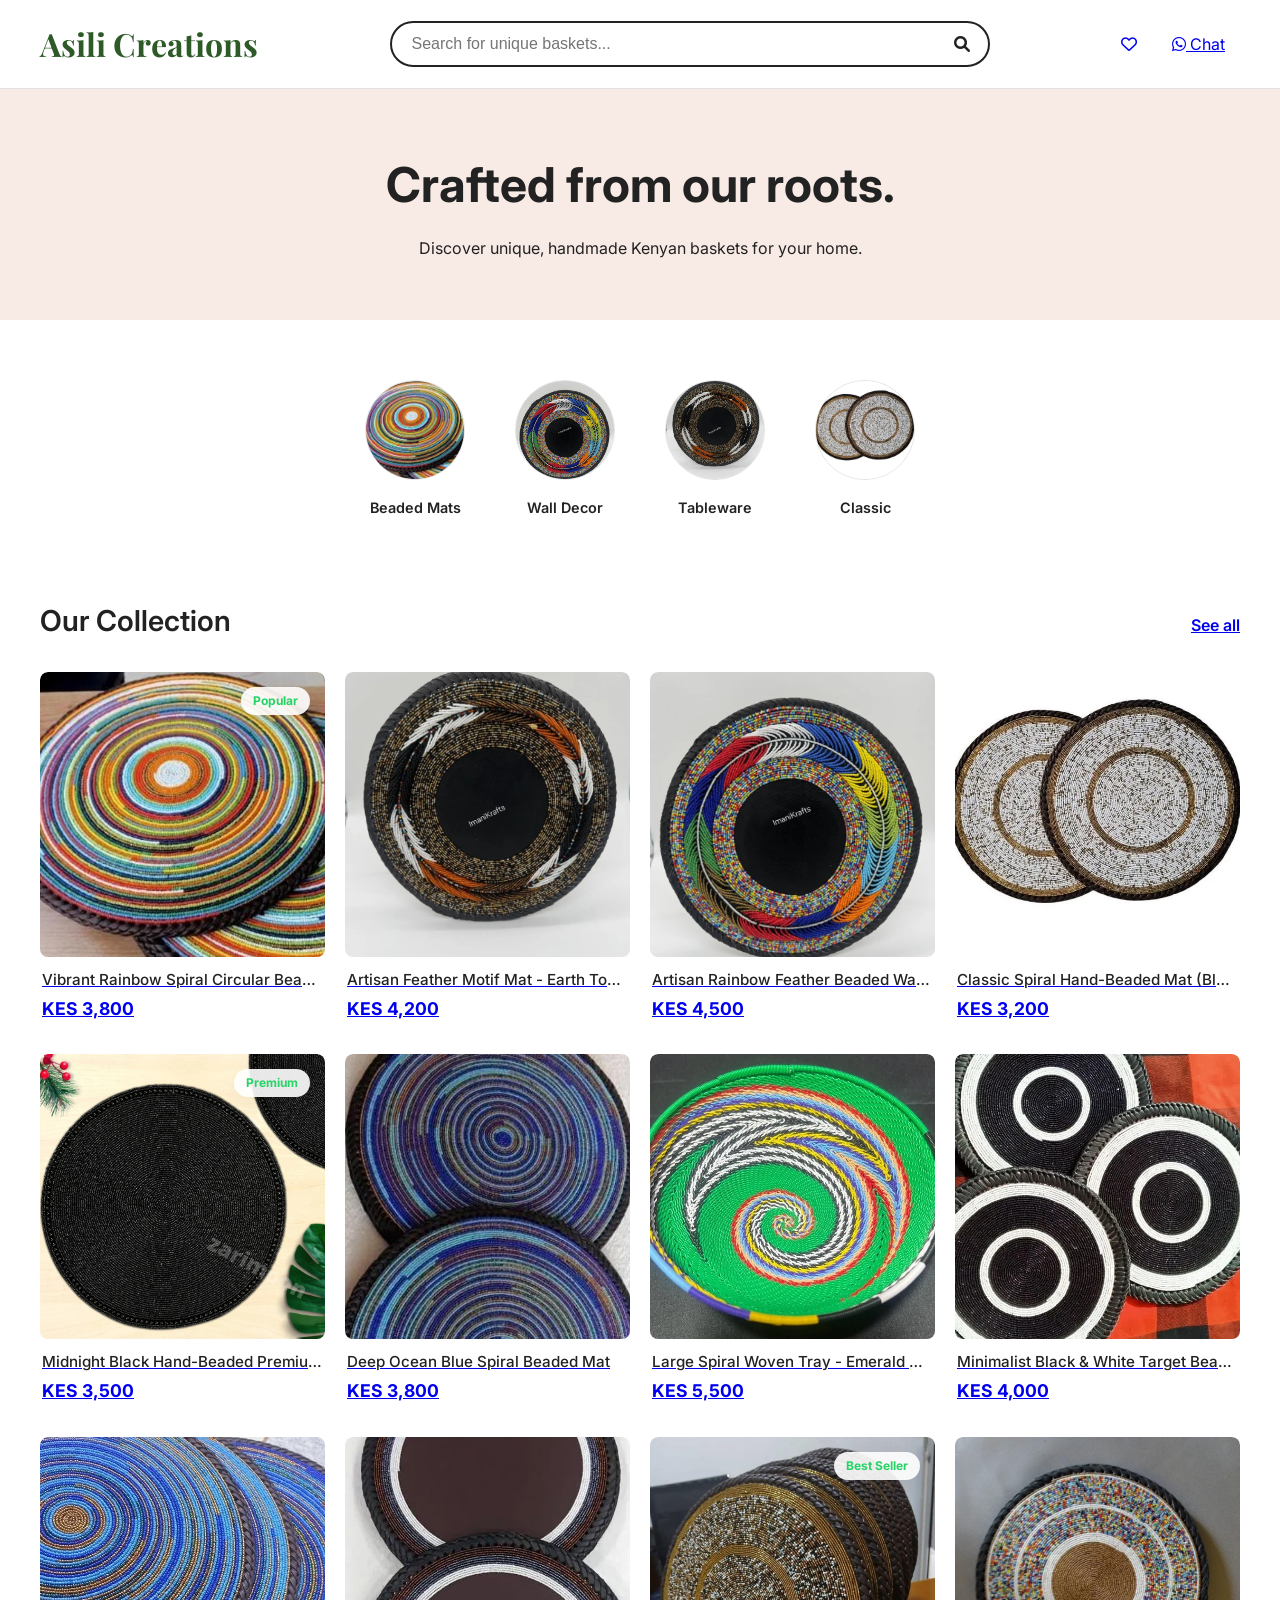
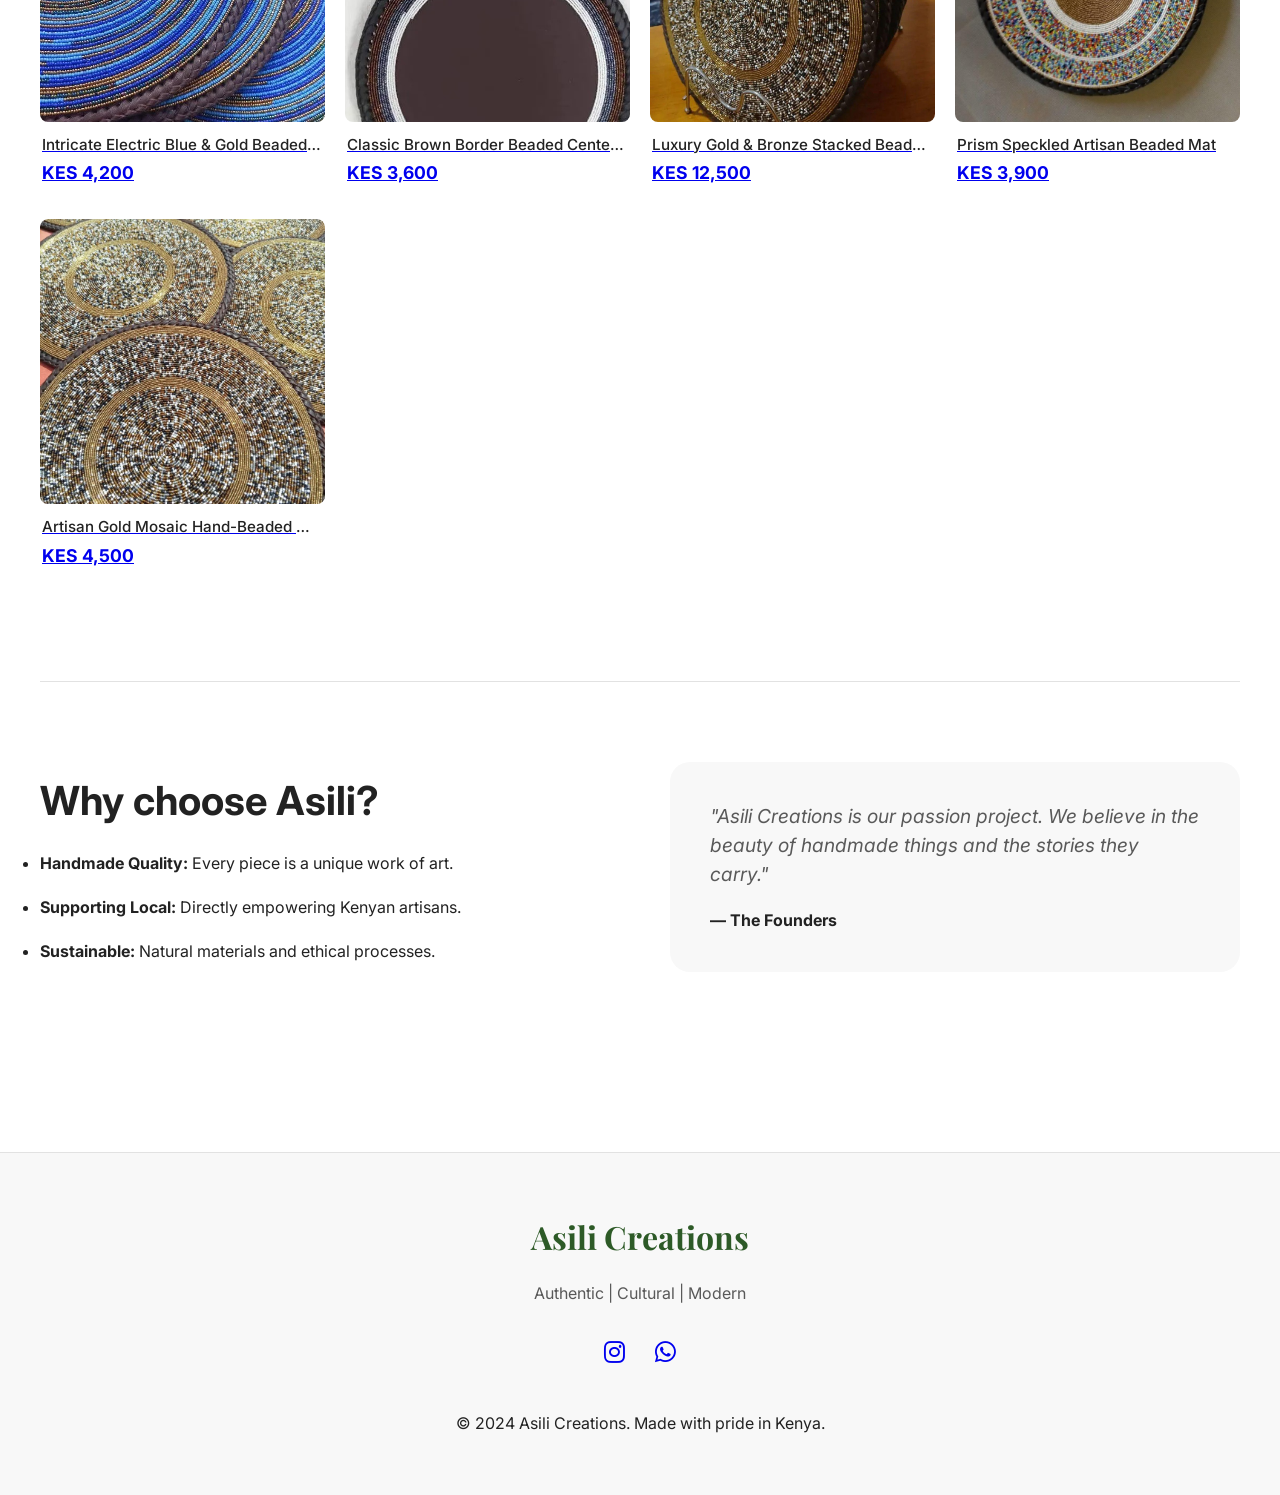
==== index.html @ dfed3864 "Initial commit: Complete Etsy-inspired Asili Creations website with authentic product gallery and Wh" ====
<!DOCTYPE html>
<html lang="en">
<head>
    <meta charset="UTF-8">
    <meta name="viewport" content="width=device-width, initial-scale=1.0">
    <title>Asili Creations | Handmade Kenyan Crafts</title>
    <link rel="preconnect" href="https://fonts.googleapis.com">
    <link rel="preconnect" href="https://fonts.gstatic.com" crossorigin>
    <link href="https://fonts.googleapis.com/css2?family=Inter:wght@400;500;600;700&family=Playfair+Display:wght@700&display=swap" rel="stylesheet">
    <link rel="stylesheet" href="https://cdnjs.cloudflare.com/ajax/libs/font-awesome/6.0.0/css/all.min.css">
    <link rel="stylesheet" href="styles.css">
</head>
<body>
    <header>
        <div class="container nav-flex">
            <div class="logo">Asili Creations</div>
            
            <div class="search-bar">
                <input type="text" placeholder="Search for unique baskets...">
                <i class="fas fa-search search-icon"></i>
            </div>

            <div class="nav-actions">
                <a href="#about"><i class="far fa-heart"></i></a>
                <a href="https://wa.me/254707546201" class="btn btn-whatsapp" style="padding: 8px 15px; border-radius: 50px;"><i class="fab fa-whatsapp"></i> Chat</a>
            </div>
        </div>
    </header>

    <div class="hero-minimal">
        <div class="container">
            <h1>Crafted from our roots.</h1>
            <p>Discover unique, handmade Kenyan baskets for your home.</p>
        </div>
    </div>

    <main class="container">
        <!-- Categories Section -->
        <section class="categories-discovery">
            <div class="cat-item">
                <div class="cat-image">
                    <img src="assets/rainbow_spiral.jpg" alt="Beaded Mats">
                </div>
                <span>Beaded Mats</span>
            </div>
            <div class="cat-item">
                <div class="cat-image">
                    <img src="assets/feather_rainbow.jpg" alt="Wall Decor">
                </div>
                <span>Wall Decor</span>
            </div>
            <div class="cat-item">
                <div class="cat-image">
                    <img src="assets/feather_brown.jpg" alt="Tableware">
                </div>
                <span>Tableware</span>
            </div>
            <div class="cat-item">
                <div class="cat-image">
                    <img src="assets/white_gold_spiral.jpg" alt="Monochrome">
                </div>
                <span>Classic</span>
            </div>
        </section>

        <!-- Fresh Finds Section -->
        <section id="collection">
            <div class="section-header">
                <h2>Our Collection</h2>
                <a href="#" style="font-weight: 600; text-decoration: underline;">See all</a>
            </div>

            <div class="etsy-grid">
                <!-- Product 1: Rainbow Spiral -->
                <div class="etsy-card">
                    <a href="product.html?id=1">
                        <div class="whatsapp-badge">Popular</div>
                        <div class="card-img-wrapper">
                            <img src="assets/rainbow_spiral.jpg" alt="Rainbow Spiral Beaded Mat">
                        </div>
                        <div class="card-info">
                            <h3>Vibrant Rainbow Spiral Circular Beaded Mat</h3>
                            <p class="card-price">KES 3,800</p>
                        </div>
                    </a>
                </div>

                <!-- Product 2: Feather Pattern Brown -->
                <div class="etsy-card">
                    <a href="product.html?id=2">
                        <div class="card-img-wrapper">
                            <img src="assets/feather_brown.jpg" alt="Feather Pattern Beaded Mat - Brown">
                        </div>
                        <div class="card-info">
                            <h3>Artisan Feather Motif Mat - Earth Tones</h3>
                            <p class="card-price">KES 4,200</p>
                        </div>
                    </a>
                </div>

                <!-- Product 3: Feather Pattern Rainbow -->
                <div class="etsy-card">
                    <a href="product.html?id=3">
                        <div class="card-img-wrapper">
                            <img src="assets/feather_rainbow.jpg" alt="Rainbow Feather Beaded Mat">
                        </div>
                        <div class="card-info">
                            <h3>Artisan Rainbow Feather Beaded Wall Decor</h3>
                            <p class="card-price">KES 4,500</p>
                        </div>
                    </a>
                </div>

                <!-- Product 4: Monochrome Spiral -->
                <div class="etsy-card">
                    <a href="product.html?id=4">
                        <div class="card-img-wrapper">
                            <img src="assets/white_gold_spiral.jpg" alt="Monochrome Spiral Beaded Mat">
                        </div>
                        <div class="card-info">
                            <h3>Classic Spiral Hand-Beaded Mat (Black & Gold)</h3>
                            <p class="card-price">KES 3,200</p>
                        </div>
                    </a>
                </div>

                <!-- Product 5: Midnight Black -->
                <div class="etsy-card">
                    <a href="product.html?id=5">
                        <div class="whatsapp-badge">Premium</div>
                        <div class="card-img-wrapper">
                            <img src="assets/midnight_black.jpg" alt="Midnight Black Beaded Mat">
                        </div>
                        <div class="card-info">
                            <h3>Midnight Black Hand-Beaded Premium Mat</h3>
                            <p class="card-price">KES 3,500</p>
                        </div>
                    </a>
                </div>

                <!-- Product 6: Ocean Blue Spiral -->
                <div class="etsy-card">
                    <a href="product.html?id=6">
                        <div class="card-img-wrapper">
                            <img src="assets/ocean_blue_spiral.jpg" alt="Ocean Blue Spiral Mat">
                        </div>
                        <div class="card-info">
                            <h3>Deep Ocean Blue Spiral Beaded Mat</h3>
                            <p class="card-price">KES 3,800</p>
                        </div>
                    </a>
                </div>

                <!-- Product 7: Green Woven Tray -->
                <div class="etsy-card">
                    <a href="product.html?id=7">
                        <div class="card-img-wrapper">
                            <img src="assets/green_woven_tray.jpg" alt="Green Woven Tray">
                        </div>
                        <div class="card-info">
                            <h3>Large Spiral Woven Tray - Emerald Green</h3>
                            <p class="card-price">KES 5,500</p>
                        </div>
                    </a>
                </div>

                <!-- Product 8: Monochrome Target -->
                <div class="etsy-card">
                    <a href="product.html?id=8">
                        <div class="card-img-wrapper">
                            <img src="assets/bw_target_mats.jpg" alt="B&W Target Mats">
                        </div>
                        <div class="card-info">
                            <h3>Minimalist Black & White Target Beaded Set</h3>
                            <p class="card-price">KES 4,000</p>
                        </div>
                    </a>
                </div>

                <!-- Product 9: Electric Blue Spiral -->
                <div class="etsy-card">
                    <a href="product.html?id=9">
                        <div class="card-img-wrapper">
                            <img src="assets/electric_blue_spiral.jpg" alt="Electric Blue Spiral">
                        </div>
                        <div class="card-info">
                            <h3>Intricate Electric Blue & Gold Beaded Spiral</h3>
                            <p class="card-price">KES 4,200</p>
                        </div>
                    </a>
                </div>

                <!-- Product 10: Brown Border Spiral -->
                <div class="etsy-card">
                    <a href="product.html?id=10">
                        <div class="card-img-wrapper">
                            <img src="assets/brown_border_spiral.jpg" alt="Brown Border Spiral Mat">
                        </div>
                        <div class="card-info">
                            <h3>Classic Brown Border Beaded Centerpiece</h3>
                            <p class="card-price">KES 3,600</p>
                        </div>
                    </a>
                </div>

                <!-- Product 11: Gold Luxury Stack -->
                <div class="etsy-card">
                    <a href="product.html?id=11">
                        <div class="whatsapp-badge">Best Seller</div>
                        <div class="card-img-wrapper">
                            <img src="assets/gold_luxury_stack.jpg" alt="Gold Luxury Beaded Set">
                        </div>
                        <div class="card-info">
                            <h3>Luxury Gold & Bronze Stacked Beaded Set</h3>
                            <p class="card-price">KES 12,500</p>
                        </div>
                    </a>
                </div>

                <!-- Product 12: Speckled Rainbow -->
                <div class="etsy-card">
                    <a href="product.html?id=12">
                        <div class="card-img-wrapper">
                            <img src="assets/speckled_rainbow.jpg" alt="Speckled Rainbow Mat">
                        </div>
                        <div class="card-info">
                            <h3>Prism Speckled Artisan Beaded Mat</h3>
                            <p class="card-price">KES 3,900</p>
                        </div>
                    </a>
                </div>

                <!-- Product 13: Gold Mosaic -->
                <div class="etsy-card">
                    <a href="product.html?id=13">
                        <div class="card-img-wrapper">
                            <img src="assets/gold_mosaic_set.jpg" alt="Gold Mosaic Mat">
                        </div>
                        <div class="card-info">
                            <h3>Artisan Gold Mosaic Hand-Beaded Mat</h3>
                            <p class="card-price">KES 4,500</p>
                        </div>
                    </a>
                </div>
            </div>
        </section>

        <!-- Why Asili Section (Modernized) -->
        <section id="about" style="padding: 80px 0; border-top: 1px solid var(--border-color);">
            <div style="display: grid; grid-template-columns: 1fr 1fr; gap: 60px; align-items: center;">
                <div>
                    <h2 style="font-size: 2.5rem; margin-bottom: 20px;">Why choose Asili?</h2>
                    <ul style="display: grid; gap: 20px;">
                        <li><strong>Handmade Quality:</strong> Every piece is a unique work of art.</li>
                        <li><strong>Supporting Local:</strong> Directly empowering Kenyan artisans.</li>
                        <li><strong>Sustainable:</strong> Natural materials and ethical processes.</li>
                    </ul>
                </div>
                <div class="hero-image" style="background: #F8F8F8; padding: 40px; border-radius: 20px;">
                    <p style="font-style: italic; font-size: 1.2rem; color: var(--text-muted);">"Asili Creations is our passion project. We believe in the beauty of handmade things and the stories they carry."</p>
                    <p style="margin-top: 20px; font-weight: 700;">— The Founders</p>
                </div>
            </div>
        </section>
    </main>

    <footer style="margin-top: 100px; padding: 60px 0; background: var(--bg-light); border-top: 1px solid var(--border-color);">
        <div class="container" style="text-align: center;">
            <div class="logo" style="margin-bottom: 20px;">Asili Creations</div>
            <p style="color: var(--text-muted); margin-bottom: 30px;">Authentic | Cultural | Modern</p>
            <div style="display: flex; justify-content: center; gap: 30px; font-size: 1.5rem; margin-bottom: 40px;">
                <a href="#"><i class="fab fa-instagram"></i></a>
                <a href="https://wa.me/254707546201"><i class="fab fa-whatsapp"></i></a>
            </div>
            <p>&copy; 2024 Asili Creations. Made with pride in Kenya.</p>
        </div>
    </footer>

    <script src="script.js"></script>
</body>
</html>
---- styles.css ----
/* 
   Asili Creations - Etsy Inspired Design System
   Modern, Spacious, Clean
*/

:root {
    --primary-color: #2D5A27;
    /* Deep Green */
    --accent-color: #F1641E;
    /* Etsy-style Orange for emphasis */
    --terracotta: #BF360C;
    --bg-white: #FFFFFF;
    --bg-light: #F8F8F8;
    --text-main: #222222;
    --text-muted: #595959;
    --border-color: #E2E2E2;
    --shadow-soft: 0 4px 20px rgba(0, 0, 0, 0.05);
    --shadow-hover: 0 10px 40px rgba(0, 0, 0, 0.1);
    --font-main: 'Inter', sans-serif;
    --font-heading: 'Playfair Display', serif;
    --transition: all 0.3s cubic-bezier(0.25, 0.46, 0.45, 0.94);
}

* {
    margin: 0;
    padding: 0;
    box-sizing: border-box;
    -webkit-font-smoothing: antialiased;
}

body {
    font-family: var(--font-main);
    color: var(--text-main);
    background-color: var(--bg-white);
    line-height: 1.5;
}

.container {
    max-width: 1400px;
    /* Wider container like Etsy */
    margin: 0 auto;
    padding: 0 40px;
}

/* Header & Nav */
header {
    background: var(--bg-white);
    padding: 20px 0;
    border-bottom: 1px solid var(--border-color);
    position: sticky;
    top: 0;
    z-index: 1000;
}

.nav-flex {
    display: flex;
    justify-content: space-between;
    align-items: center;
}

.logo {
    font-family: var(--font-heading);
    font-size: 2rem;
    color: var(--primary-color);
    font-weight: 700;
}

.search-bar {
    flex: 1;
    max-width: 600px;
    margin: 0 40px;
    position: relative;
}

.search-bar input {
    width: 100%;
    padding: 12px 20px;
    padding-right: 50px;
    border: 2px solid var(--text-main);
    border-radius: 50px;
    font-size: 1rem;
    outline: none;
}

.search-icon {
    position: absolute;
    right: 20px;
    top: 50%;
    transform: translateY(-50%);
    color: var(--text-main);
}

.nav-actions {
    display: flex;
    gap: 20px;
    align-items: center;
}

/* Hero Section - Etsy Lifestyle Style */
.hero-minimal {
    padding: 60px 0;
    background-color: #F8EBE6;
    /* Soft warm tone */
    text-align: center;
    margin-bottom: 60px;
}

.hero-minimal h1 {
    font-size: 3rem;
    margin-bottom: 15px;
    color: var(--text-main);
}

/* Categories Discovery */
.categories-discovery {
    display: flex;
    justify-content: center;
    gap: 30px;
    margin-bottom: 80px;
    flex-wrap: wrap;
}

.cat-item {
    text-align: center;
    cursor: pointer;
    width: 120px;
}

.cat-image {
    width: 100px;
    height: 100px;
    border-radius: 50%;
    background: var(--bg-light);
    margin: 0 auto 15px;
    overflow: hidden;
    transition: var(--transition);
    border: 1px solid var(--border-color);
}

.cat-image img {
    width: 100%;
    height: 100%;
    object-fit: cover;
}

.cat-item:hover .cat-image {
    box-shadow: var(--shadow-hover);
    transform: scale(1.05);
}

.cat-item span {
    font-weight: 600;
    font-size: 0.9rem;
}

/* Etsy Grid */
.etsy-grid {
    display: grid;
    grid-template-columns: repeat(auto-fill, minmax(280px, 1fr));
    gap: 20px;
    margin-bottom: 100px;
}

.etsy-card {
    border-radius: 8px;
    overflow: hidden;
    transition: var(--transition);
    position: relative;
}

.card-img-wrapper {
    aspect-ratio: 1/1;
    /* Square images like Etsy */
    overflow: hidden;
    border-radius: 8px;
    background: #f1f1f1;
}

.card-img-wrapper img {
    width: 100%;
    height: 100%;
    object-fit: cover;
    transition: transform 0.5s ease;
}

.etsy-card:hover img {
    transform: scale(1.05);
}

.card-info {
    padding: 12px 2px;
}

.card-info h3 {
    font-size: 0.95rem;
    font-weight: 500;
    margin-bottom: 4px;
    color: var(--text-main);
    white-space: nowrap;
    overflow: hidden;
    text-overflow: ellipsis;
}

.card-price {
    font-weight: 700;
    font-size: 1.1rem;
}

.whatsapp-badge {
    position: absolute;
    top: 15px;
    right: 15px;
    background: rgba(255, 255, 255, 0.9);
    padding: 5px 12px;
    border-radius: 20px;
    font-size: 0.75rem;
    font-weight: 700;
    color: #25D366;
    box-shadow: var(--shadow-soft);
}

/* Section Titles */
.section-header {
    margin-bottom: 30px;
    display: flex;
    justify-content: space-between;
    align-items: baseline;
}

.section-header h2 {
    font-size: 1.8rem;
    font-weight: 600;
}

/* Responsive */
@media (max-width: 992px) {
    .search-bar {
        display: none;
    }

    .container {
        padding: 0 20px;
    }
}

@media (max-width: 768px) {
    .etsy-grid {
        grid-template-columns: repeat(2, 1fr);
        /* 2 columns on mobile like Etsy */
        gap: 15px;
    }

    .hero-minimal h1 {
        font-size: 2rem;
    }
}
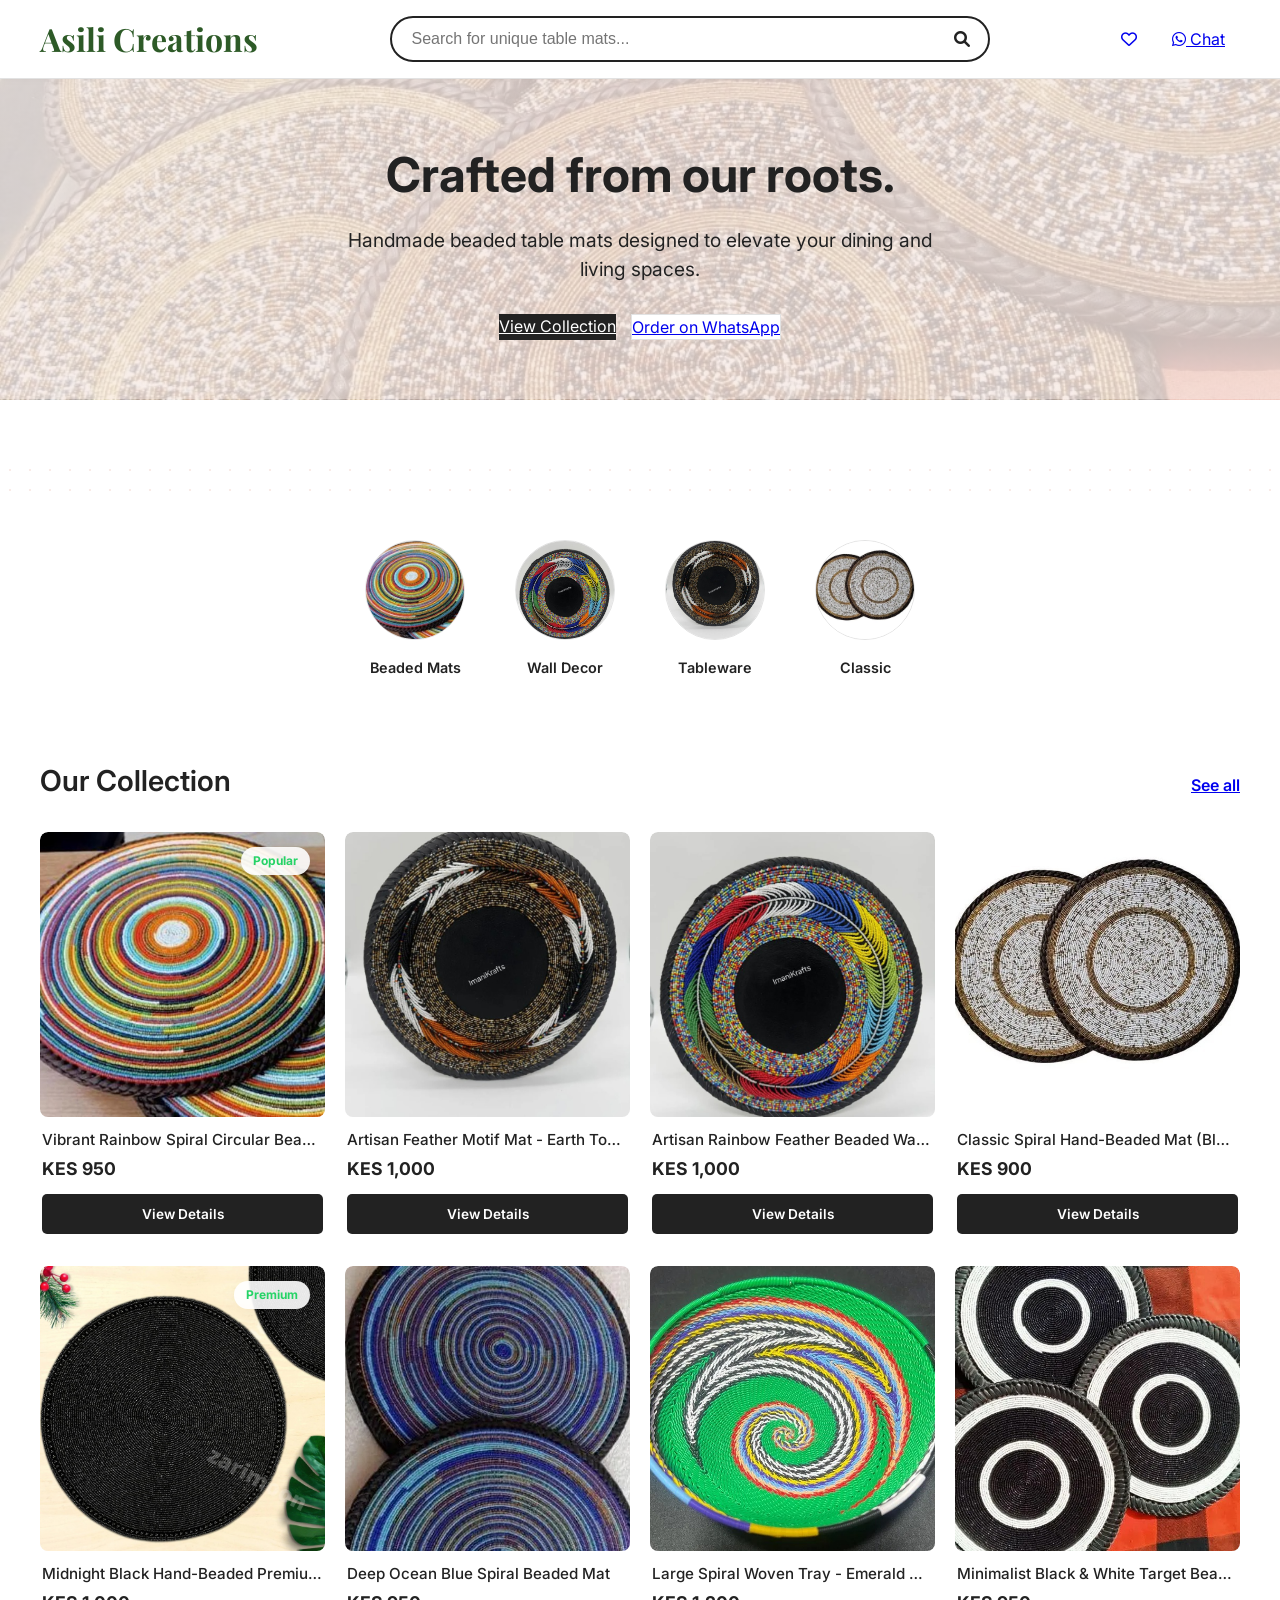
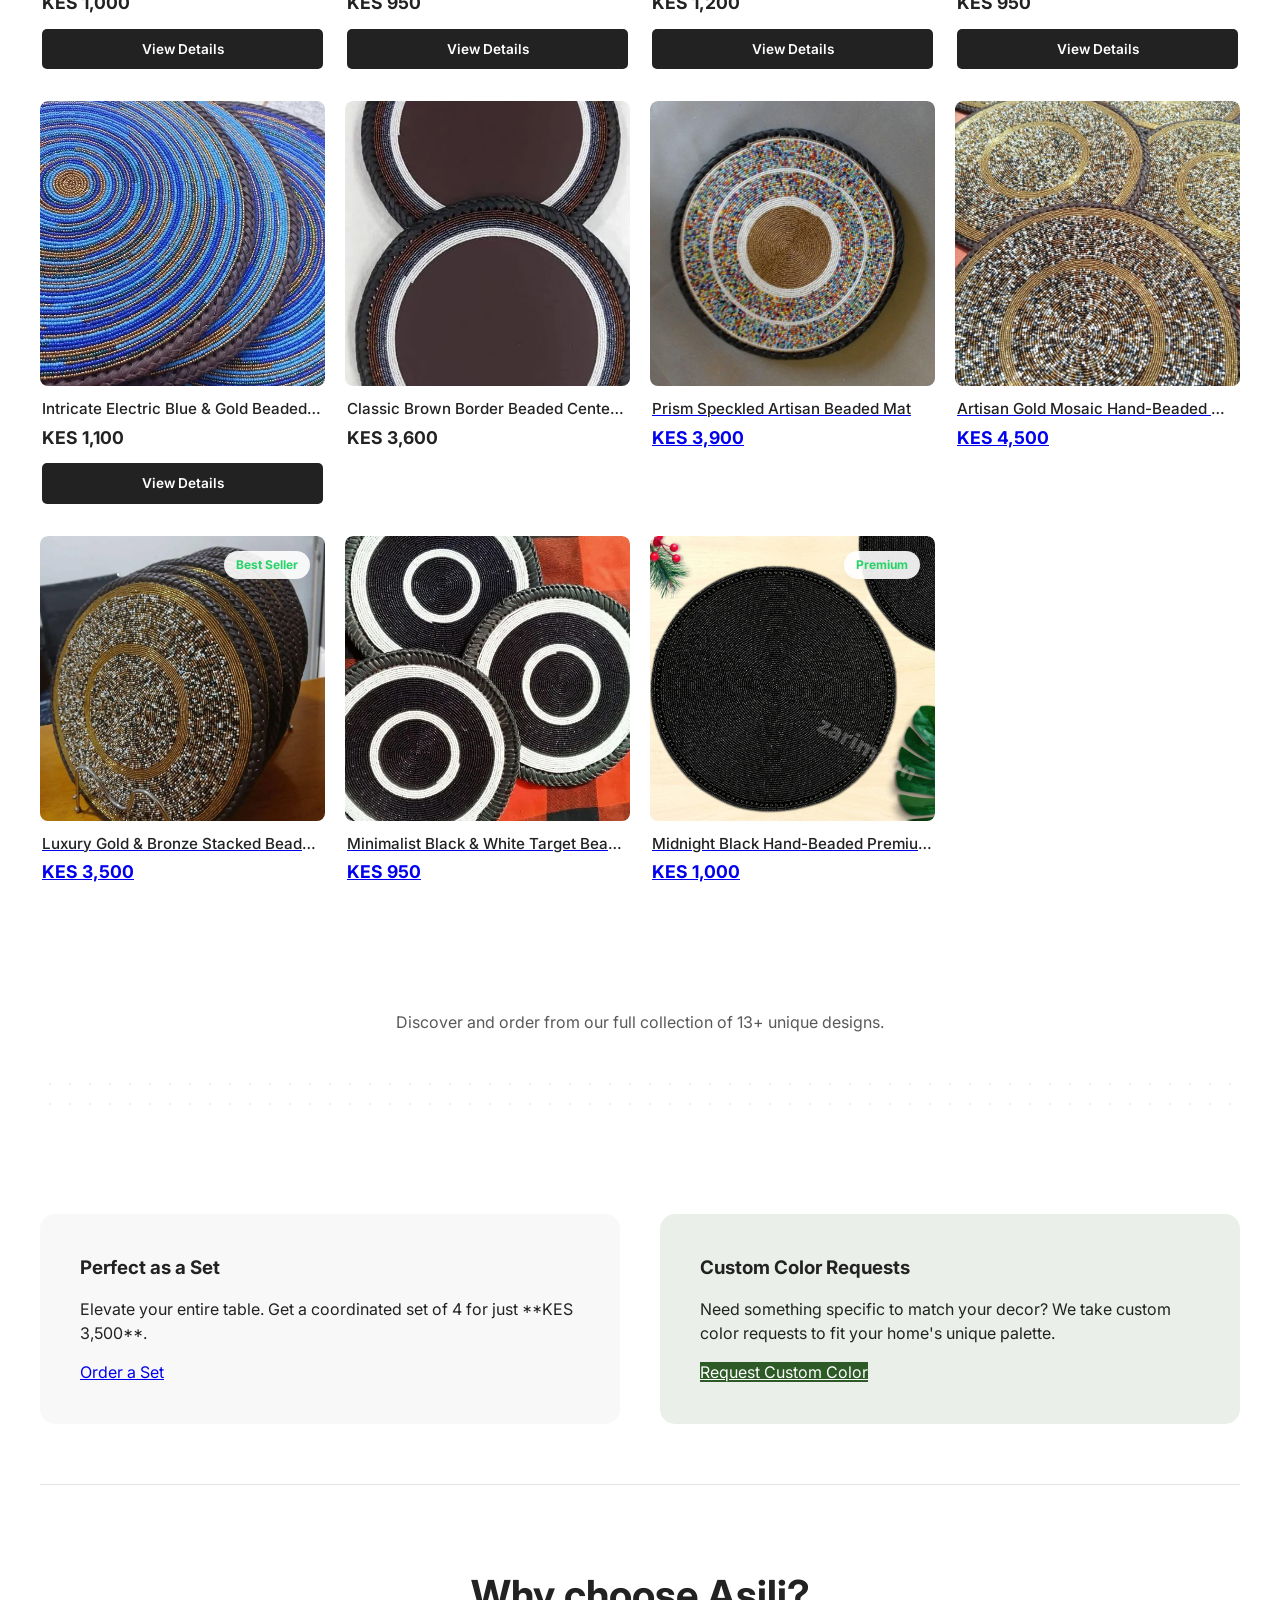
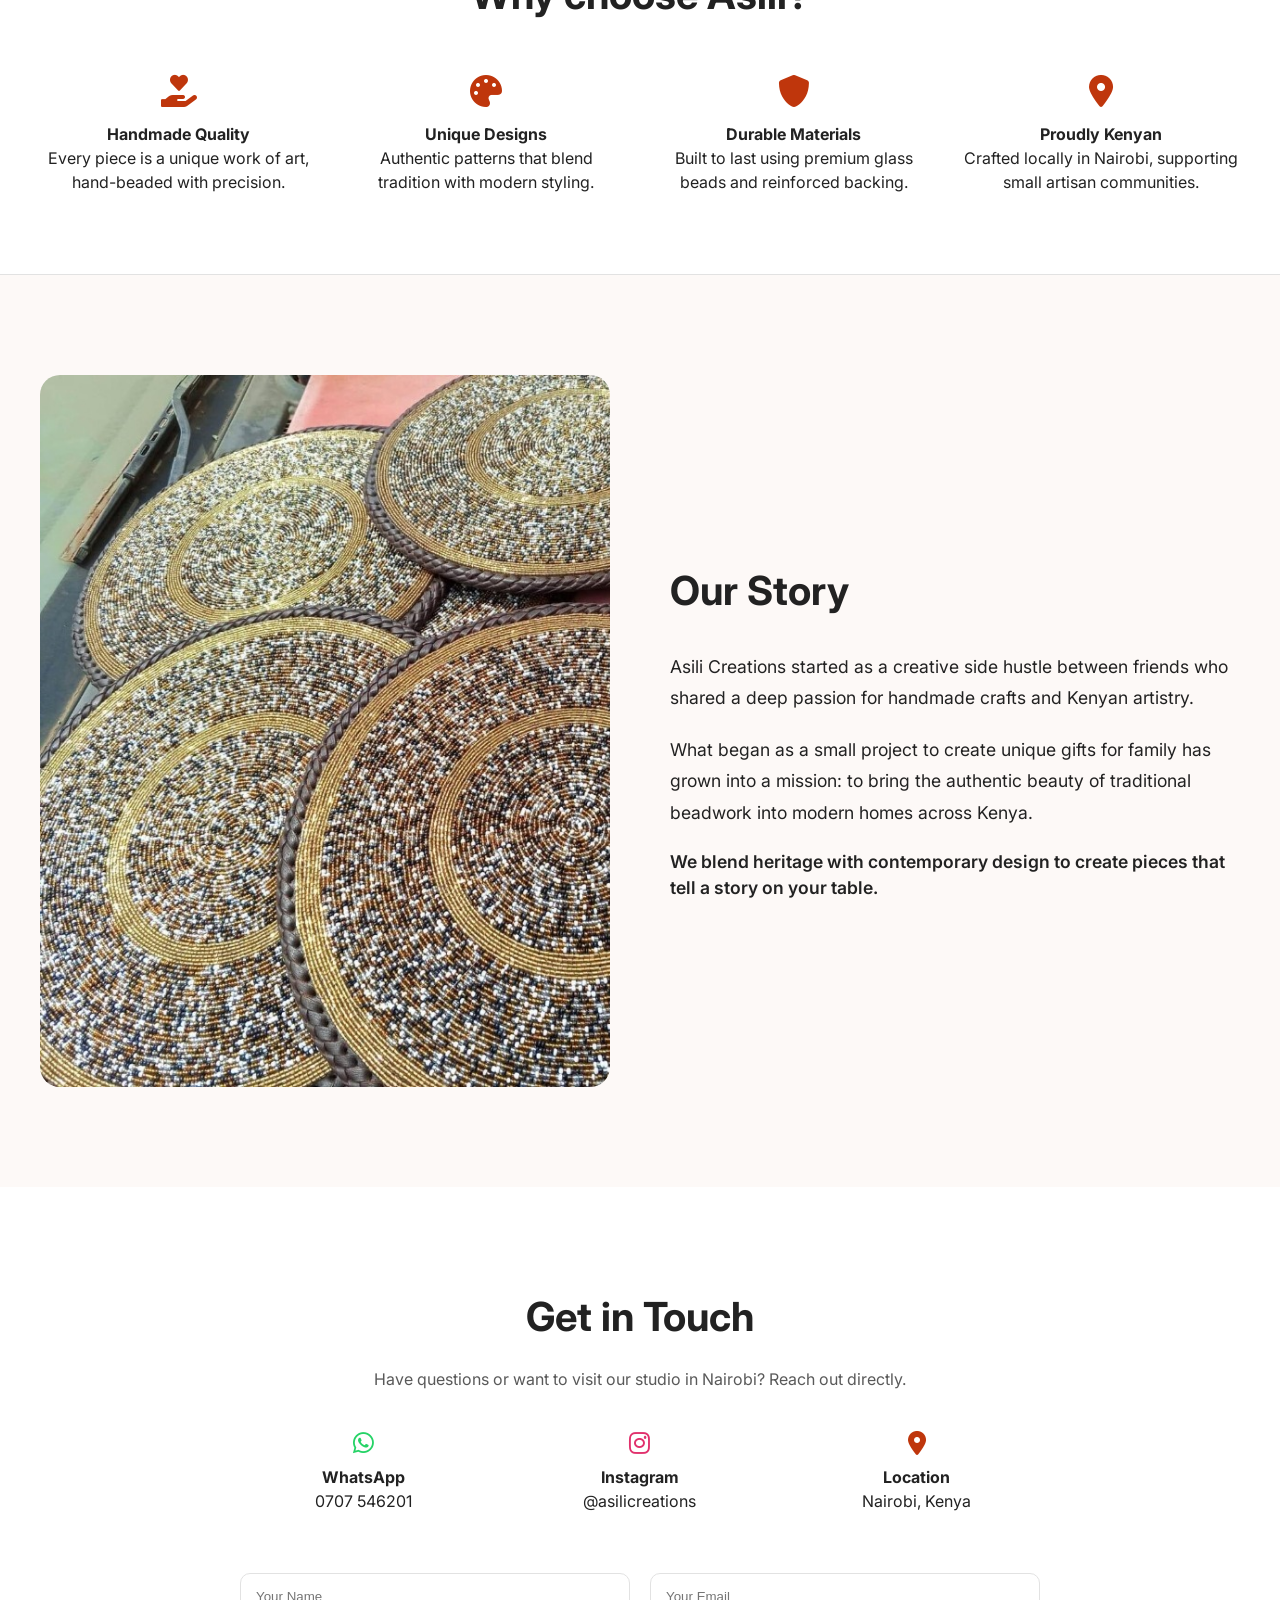
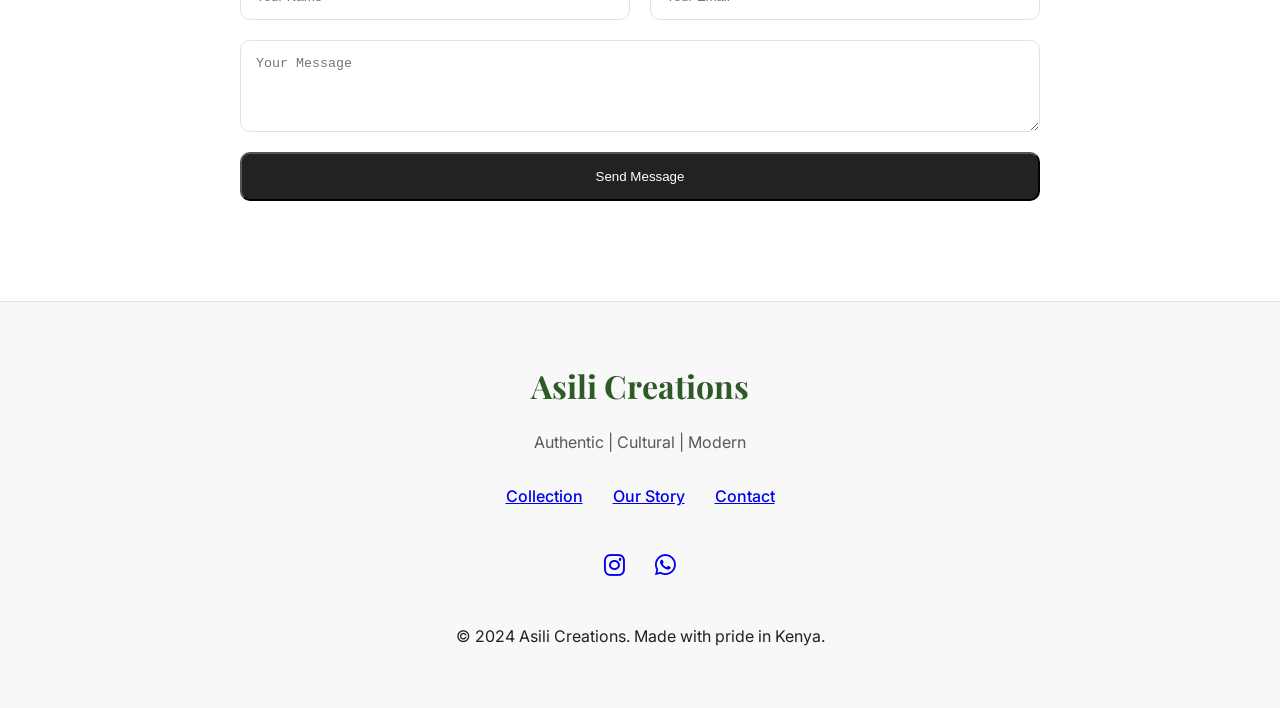
==== commit 72dea517: "Final Brand Refinement: Sticky Nav, Mobile Menu, African-inspired patterns, and updated pricing (KES" ====
--- a/index.html
+++ b/index.html
@@ -13,26 +13,47 @@
 <body>
     <header>
         <div class="container nav-flex">
+            <button class="menu-toggle" id="menu-open">
+                <i class="fas fa-bars"></i>
+            </button>
             <div class="logo">Asili Creations</div>
             
             <div class="search-bar">
-                <input type="text" placeholder="Search for unique baskets...">
+                <input type="text" placeholder="Search for unique table mats...">
                 <i class="fas fa-search search-icon"></i>
             </div>
 
             <div class="nav-actions">
-                <a href="#about"><i class="far fa-heart"></i></a>
+                <a href="#about" class="hide-mobile"><i class="far fa-heart"></i></a>
                 <a href="https://wa.me/254707546201" class="btn btn-whatsapp" style="padding: 8px 15px; border-radius: 50px;"><i class="fab fa-whatsapp"></i> Chat</a>
             </div>
         </div>
     </header>
 
-    <div class="hero-minimal">
+    <!-- Mobile Drawer -->
+    <div class="mobile-overlay" id="overlay"></div>
+    <div class="mobile-drawer" id="drawer">
+        <button id="menu-close" style="background:none; border:none; font-size:1.5rem; margin-bottom:30px; cursor:pointer;">&times;</button>
+        <nav style="display:flex; flex-direction:column; gap:20px; font-size:1.1rem; font-weight:500;">
+            <a href="#collection">Collection</a>
+            <a href="#custom">Custom Orders</a>
+            <a href="#about">Our Story</a>
+            <a href="#contact">Contact</a>
+        </nav>
+    </div>
+
+    <div class="hero-minimal" style="background-image: linear-gradient(rgba(248,235,230,0.8), rgba(248,235,230,0.8)), url('assets/lifestyle_beads.jpg'); background-size: cover; background-position: center;">
         <div class="container">
             <h1>Crafted from our roots.</h1>
-            <p>Discover unique, handmade Kenyan baskets for your home.</p>
+            <p style="font-size: 1.2rem; max-width: 600px; margin: 0 auto 30px;">Handmade beaded table mats designed to elevate your dining and living spaces.</p>
+            <div style="display: flex; gap: 15px; justify-content: center;">
+                <a href="#collection" class="btn" style="background: var(--text-main); color: white;">View Collection</a>
+                <a href="https://wa.me/254707546201" class="btn" style="background: white; border: 1px solid var(--border-color);">Order on WhatsApp</a>
+            </div>
         </div>
     </div>
+
+    <div class="pattern-divider"></div>
 
     <main class="container">
         <!-- Categories Section -->
@@ -73,53 +94,194 @@
             <div class="etsy-grid">
                 <!-- Product 1: Rainbow Spiral -->
                 <div class="etsy-card">
-                    <a href="product.html?id=1">
+                    <a href="product.html?id=1" style="text-decoration: none; color: inherit;">
                         <div class="whatsapp-badge">Popular</div>
                         <div class="card-img-wrapper">
                             <img src="assets/rainbow_spiral.jpg" alt="Rainbow Spiral Beaded Mat">
                         </div>
                         <div class="card-info">
                             <h3>Vibrant Rainbow Spiral Circular Beaded Mat</h3>
-                            <p class="card-price">KES 3,800</p>
+                            <p class="card-price">KES 950</p>
+                            <span class="card-btn">View Details</span>
                         </div>
                     </a>
                 </div>
 
                 <!-- Product 2: Feather Pattern Brown -->
                 <div class="etsy-card">
-                    <a href="product.html?id=2">
+                    <a href="product.html?id=2" style="text-decoration: none; color: inherit;">
                         <div class="card-img-wrapper">
                             <img src="assets/feather_brown.jpg" alt="Feather Pattern Beaded Mat - Brown">
                         </div>
                         <div class="card-info">
                             <h3>Artisan Feather Motif Mat - Earth Tones</h3>
-                            <p class="card-price">KES 4,200</p>
+                            <p class="card-price">KES 1,000</p>
+                            <span class="card-btn">View Details</span>
                         </div>
                     </a>
                 </div>
 
                 <!-- Product 3: Feather Pattern Rainbow -->
                 <div class="etsy-card">
-                    <a href="product.html?id=3">
+                    <a href="product.html?id=3" style="text-decoration: none; color: inherit;">
                         <div class="card-img-wrapper">
                             <img src="assets/feather_rainbow.jpg" alt="Rainbow Feather Beaded Mat">
                         </div>
                         <div class="card-info">
                             <h3>Artisan Rainbow Feather Beaded Wall Decor</h3>
+                            <p class="card-price">KES 1,000</p>
+                            <span class="card-btn">View Details</span>
+                        </div>
+                    </a>
+                </div>
+
+                <!-- Product 4: Monochrome Spiral -->
+                <div class="etsy-card">
+                    <a href="product.html?id=4" style="text-decoration: none; color: inherit;">
+                        <div class="card-img-wrapper">
+                            <img src="assets/white_gold_spiral.jpg" alt="Monochrome Spiral Beaded Mat">
+                        </div>
+                        <div class="card-info">
+                            <h3>Classic Spiral Hand-Beaded Mat (Black & Gold)</h3>
+                            <p class="card-price">KES 900</p>
+                            <span class="card-btn">View Details</span>
+                        </div>
+                    </a>
+                </div>
+
+                <!-- Product 5: Midnight Black -->
+                <div class="etsy-card">
+                    <a href="product.html?id=5" style="text-decoration: none; color: inherit;">
+                        <div class="whatsapp-badge">Premium</div>
+                        <div class="card-img-wrapper">
+                            <img src="assets/midnight_black.jpg" alt="Midnight Black Beaded Mat">
+                        </div>
+                        <div class="card-info">
+                            <h3>Midnight Black Hand-Beaded Premium Mat</h3>
+                            <p class="card-price">KES 1,000</p>
+                            <span class="card-btn">View Details</span>
+                        </div>
+                    </a>
+                </div>
+
+                <!-- Product 6: Ocean Blue Spiral -->
+                <div class="etsy-card">
+                    <a href="product.html?id=6" style="text-decoration: none; color: inherit;">
+                        <div class="card-img-wrapper">
+                            <img src="assets/ocean_blue_spiral.jpg" alt="Ocean Blue Spiral Mat">
+                        </div>
+                        <div class="card-info">
+                            <h3>Deep Ocean Blue Spiral Beaded Mat</h3>
+                            <p class="card-price">KES 950</p>
+                            <span class="card-btn">View Details</span>
+                        </div>
+                    </a>
+                </div>
+
+                <!-- Product 7: Green Woven Tray -->
+                <div class="etsy-card">
+                    <a href="product.html?id=7" style="text-decoration: none; color: inherit;">
+                        <div class="card-img-wrapper">
+                            <img src="assets/green_woven_tray.jpg" alt="Green Woven Tray">
+                        </div>
+                        <div class="card-info">
+                            <h3>Large Spiral Woven Tray - Emerald Green</h3>
+                            <p class="card-price">KES 1,200</p>
+                            <span class="card-btn">View Details</span>
+                        </div>
+                    </a>
+                </div>
+
+                <!-- Product 8: Monochrome Target -->
+                <div class="etsy-card">
+                    <a href="product.html?id=8" style="text-decoration: none; color: inherit;">
+                        <div class="card-img-wrapper">
+                            <img src="assets/bw_target_mats.jpg" alt="B&W Target Mats">
+                        </div>
+                        <div class="card-info">
+                            <h3>Minimalist Black & White Target Beaded Set</h3>
+                            <p class="card-price">KES 950</p>
+                            <span class="card-btn">View Details</span>
+                        </div>
+                    </a>
+                </div>
+
+                <!-- Product 9: Electric Blue Spiral -->
+                <div class="etsy-card">
+                    <a href="product.html?id=9" style="text-decoration: none; color: inherit;">
+                        <div class="card-img-wrapper">
+                            <img src="assets/electric_blue_spiral.jpg" alt="Electric Blue Spiral">
+                        </div>
+                        <div class="card-info">
+                            <h3>Intricate Electric Blue & Gold Beaded Spiral</h3>
+                            <p class="card-price">KES 1,100</p>
+                            <span class="card-btn">View Details</span>
+                        </div>
+                    </a>
+                </div>
+
+                <!-- Product 10: Brown Border Spiral -->
+                <div class="etsy-card">
+                    <a href="product.html?id=10" style="text-decoration: none; color: inherit;">
+                        <div class="card-img-wrapper">
+                            <img src="assets/brown_border_spiral.jpg" alt="Brown Border Spiral Mat">
+                        </div>
+                        <div class="card-info">
+                            <h3>Classic Brown Border Beaded Centerpiece</h3>
+                            <p class="card-price">KES 3,600</p>
+                        </div>
+                    </a>
+                </div>
+
+                <!-- Product 12: Speckled Rainbow -->
+                <div class="etsy-card">
+                    <a href="product.html?id=12">
+                        <div class="card-img-wrapper">
+                            <img src="assets/speckled_rainbow.jpg" alt="Speckled Rainbow Mat">
+                        </div>
+                        <div class="card-info">
+                            <h3>Prism Speckled Artisan Beaded Mat</h3>
+                            <p class="card-price">KES 3,900</p>
+                        </div>
+                    </a>
+                </div>
+
+                <!-- Product 13: Gold Mosaic -->
+                <div class="etsy-card">
+                    <a href="product.html?id=13">
+                        <div class="card-img-wrapper">
+                            <img src="assets/gold_mosaic_set.jpg" alt="Gold Mosaic Mat">
+                        </div>
+                        <div class="card-info">
+                            <h3>Artisan Gold Mosaic Hand-Beaded Mat</h3>
                             <p class="card-price">KES 4,500</p>
                         </div>
                     </a>
                 </div>
 
-                <!-- Product 4: Monochrome Spiral -->
-                <div class="etsy-card">
-                    <a href="product.html?id=4">
-                        <div class="card-img-wrapper">
-                            <img src="assets/white_gold_spiral.jpg" alt="Monochrome Spiral Beaded Mat">
-                        </div>
-                        <div class="card-info">
-                            <h3>Classic Spiral Hand-Beaded Mat (Black & Gold)</h3>
-                            <p class="card-price">KES 3,200</p>
+                <!-- Product 11: Gold Luxury Stack -->
+                <div class="etsy-card">
+                    <a href="product.html?id=11">
+                        <div class="whatsapp-badge">Best Seller</div>
+                        <div class="card-img-wrapper">
+                            <img src="assets/gold_luxury_stack.jpg" alt="Gold Luxury Beaded Set">
+                        </div>
+                        <div class="card-info">
+                            <h3>Luxury Gold & Bronze Stacked Beaded Set (Full Set)</h3>
+                            <p class="card-price">KES 3,500</p>
+                        </div>
+                    </a>
+                </div>
+
+                <!-- Product 8: Monochrome Target -->
+                <div class="etsy-card">
+                    <a href="product.html?id=8">
+                        <div class="card-img-wrapper">
+                            <img src="assets/bw_target_mats.jpg" alt="B&W Target Mats">
+                        </div>
+                        <div class="card-info">
+                            <h3>Minimalist Black & White Target Beaded Set</h3>
+                            <p class="card-price">KES 950</p>
                         </div>
                     </a>
                 </div>
@@ -133,149 +295,129 @@
                         </div>
                         <div class="card-info">
                             <h3>Midnight Black Hand-Beaded Premium Mat</h3>
-                            <p class="card-price">KES 3,500</p>
-                        </div>
-                    </a>
-                </div>
-
-                <!-- Product 6: Ocean Blue Spiral -->
-                <div class="etsy-card">
-                    <a href="product.html?id=6">
-                        <div class="card-img-wrapper">
-                            <img src="assets/ocean_blue_spiral.jpg" alt="Ocean Blue Spiral Mat">
-                        </div>
-                        <div class="card-info">
-                            <h3>Deep Ocean Blue Spiral Beaded Mat</h3>
-                            <p class="card-price">KES 3,800</p>
-                        </div>
-                    </a>
-                </div>
-
-                <!-- Product 7: Green Woven Tray -->
-                <div class="etsy-card">
-                    <a href="product.html?id=7">
-                        <div class="card-img-wrapper">
-                            <img src="assets/green_woven_tray.jpg" alt="Green Woven Tray">
-                        </div>
-                        <div class="card-info">
-                            <h3>Large Spiral Woven Tray - Emerald Green</h3>
-                            <p class="card-price">KES 5,500</p>
-                        </div>
-                    </a>
-                </div>
-
-                <!-- Product 8: Monochrome Target -->
-                <div class="etsy-card">
-                    <a href="product.html?id=8">
-                        <div class="card-img-wrapper">
-                            <img src="assets/bw_target_mats.jpg" alt="B&W Target Mats">
-                        </div>
-                        <div class="card-info">
-                            <h3>Minimalist Black & White Target Beaded Set</h3>
-                            <p class="card-price">KES 4,000</p>
-                        </div>
-                    </a>
-                </div>
-
-                <!-- Product 9: Electric Blue Spiral -->
-                <div class="etsy-card">
-                    <a href="product.html?id=9">
-                        <div class="card-img-wrapper">
-                            <img src="assets/electric_blue_spiral.jpg" alt="Electric Blue Spiral">
-                        </div>
-                        <div class="card-info">
-                            <h3>Intricate Electric Blue & Gold Beaded Spiral</h3>
-                            <p class="card-price">KES 4,200</p>
-                        </div>
-                    </a>
-                </div>
-
-                <!-- Product 10: Brown Border Spiral -->
-                <div class="etsy-card">
-                    <a href="product.html?id=10">
-                        <div class="card-img-wrapper">
-                            <img src="assets/brown_border_spiral.jpg" alt="Brown Border Spiral Mat">
-                        </div>
-                        <div class="card-info">
-                            <h3>Classic Brown Border Beaded Centerpiece</h3>
-                            <p class="card-price">KES 3,600</p>
-                        </div>
-                    </a>
-                </div>
-
-                <!-- Product 11: Gold Luxury Stack -->
-                <div class="etsy-card">
-                    <a href="product.html?id=11">
-                        <div class="whatsapp-badge">Best Seller</div>
-                        <div class="card-img-wrapper">
-                            <img src="assets/gold_luxury_stack.jpg" alt="Gold Luxury Beaded Set">
-                        </div>
-                        <div class="card-info">
-                            <h3>Luxury Gold & Bronze Stacked Beaded Set</h3>
-                            <p class="card-price">KES 12,500</p>
-                        </div>
-                    </a>
-                </div>
-
-                <!-- Product 12: Speckled Rainbow -->
-                <div class="etsy-card">
-                    <a href="product.html?id=12">
-                        <div class="card-img-wrapper">
-                            <img src="assets/speckled_rainbow.jpg" alt="Speckled Rainbow Mat">
-                        </div>
-                        <div class="card-info">
-                            <h3>Prism Speckled Artisan Beaded Mat</h3>
-                            <p class="card-price">KES 3,900</p>
-                        </div>
-                    </a>
-                </div>
-
-                <!-- Product 13: Gold Mosaic -->
-                <div class="etsy-card">
-                    <a href="product.html?id=13">
-                        <div class="card-img-wrapper">
-                            <img src="assets/gold_mosaic_set.jpg" alt="Gold Mosaic Mat">
-                        </div>
-                        <div class="card-info">
-                            <h3>Artisan Gold Mosaic Hand-Beaded Mat</h3>
-                            <p class="card-price">KES 4,500</p>
-                        </div>
-                    </a>
+                            <p class="card-price">KES 1,000</p>
+                        </div>
+                    </a>
+                </div>
+            </div>
+            <div style="text-align: center; margin-top: 40px;">
+                <p style="color: var(--text-muted);">Discover and order from our full collection of 13+ unique designs.</p>
+            </div>
+        </section>
+
+        <div class="pattern-divider"></div>
+
+        <!-- Sets & Custom Orders Section -->
+        <section id="custom" style="padding: 60px 0;">
+            <div style="display: grid; grid-template-columns: repeat(auto-fit, minmax(300px, 1fr)); gap: 40px;">
+                <div style="background: var(--bg-light); padding: 40px; border-radius: 15px;">
+                    <h3>Perfect as a Set</h3>
+                    <p style="margin: 15px 0;">Elevate your entire table. Get a coordinated set of 4 for just **KES 3,500**.</p>
+                    <a href="https://wa.me/254707546201?text=Hello, I am interested in ordering a set of 4 table mats." class="btn btn-whatsapp">Order a Set</a>
+                </div>
+                <div style="background: #EAF0E9; padding: 40px; border-radius: 15px;">
+                    <h3>Custom Color Requests</h3>
+                    <p style="margin: 15px 0;">Need something specific to match your decor? We take custom color requests to fit your home's unique palette.</p>
+                    <a href="https://wa.me/254707546201?text=Hello, I would like to inquire about a custom color order." class="btn" style="background: var(--primary-color); color: white;">Request Custom Color</a>
                 </div>
             </div>
         </section>
 
         <!-- Why Asili Section (Modernized) -->
-        <section id="about" style="padding: 80px 0; border-top: 1px solid var(--border-color);">
-            <div style="display: grid; grid-template-columns: 1fr 1fr; gap: 60px; align-items: center;">
+        <section style="padding: 80px 0; border-top: 1px solid var(--border-color);">
+            <div style="text-align: center; margin-bottom: 50px;">
+                <h2 style="font-size: 2.5rem;">Why choose Asili?</h2>
+            </div>
+            <div style="display: grid; grid-template-columns: repeat(auto-fit, minmax(200px, 1fr)); gap: 30px; text-align: center;">
+                <div class="feature-card">
+                    <i class="fas fa-hand-holding-heart" style="font-size: 2rem; color: var(--terracotta); margin-bottom: 15px;"></i>
+                    <h4>Handmade Quality</h4>
+                    <p>Every piece is a unique work of art, hand-beaded with precision.</p>
+                </div>
+                <div class="feature-card">
+                    <i class="fas fa-palette" style="font-size: 2rem; color: var(--terracotta); margin-bottom: 15px;"></i>
+                    <h4>Unique Designs</h4>
+                    <p>Authentic patterns that blend tradition with modern styling.</p>
+                </div>
+                <div class="feature-card">
+                    <i class="fas fa-shield-alt" style="font-size: 2rem; color: var(--terracotta); margin-bottom: 15px;"></i>
+                    <h4>Durable Materials</h4>
+                    <p>Built to last using premium glass beads and reinforced backing.</p>
+                </div>
+                <div class="feature-card">
+                    <i class="fas fa-map-marker-alt" style="font-size: 2rem; color: var(--terracotta); margin-bottom: 15px;"></i>
+                    <h4>Proudly Kenyan</h4>
+                    <p>Crafted locally in Nairobi, supporting small artisan communities.</p>
+                </div>
+            </div>
+        </section>
+
+        <!-- About Us Section -->
+        <section id="about" style="padding: 100px 0; background-color: #FDF9F7; margin: 0 -40px; border-top: 1px solid var(--border-color);">
+            <div class="container" style="display: grid; grid-template-columns: 1fr 1fr; gap: 60px; align-items: center;">
+                <div class="hero-image" style="background-image: url('assets/lifestyle_beads.jpg'); background-size: cover; aspect-ratio: 4/5; border-radius: 20px;"></div>
                 <div>
-                    <h2 style="font-size: 2.5rem; margin-bottom: 20px;">Why choose Asili?</h2>
-                    <ul style="display: grid; gap: 20px;">
-                        <li><strong>Handmade Quality:</strong> Every piece is a unique work of art.</li>
-                        <li><strong>Supporting Local:</strong> Directly empowering Kenyan artisans.</li>
-                        <li><strong>Sustainable:</strong> Natural materials and ethical processes.</li>
-                    </ul>
-                </div>
-                <div class="hero-image" style="background: #F8F8F8; padding: 40px; border-radius: 20px;">
-                    <p style="font-style: italic; font-size: 1.2rem; color: var(--text-muted);">"Asili Creations is our passion project. We believe in the beauty of handmade things and the stories they carry."</p>
-                    <p style="margin-top: 20px; font-weight: 700;">— The Founders</p>
-                </div>
+                    <h2 style="font-size: 2.5rem; margin-bottom: 30px;">Our Story</h2>
+                    <p style="margin-bottom: 20px; font-size: 1.1rem; line-height: 1.8;">Asili Creations started as a creative side hustle between friends who shared a deep passion for handmade crafts and Kenyan artistry.</p>
+                    <p style="margin-bottom: 20px; font-size: 1.1rem; line-height: 1.8;">What began as a small project to create unique gifts for family has grown into a mission: to bring the authentic beauty of traditional beadwork into modern homes across Kenya.</p>
+                    <p style="font-weight: 600; font-size: 1.1rem;">We blend heritage with contemporary design to create pieces that tell a story on your table.</p>
+                </div>
+            </div>
+        </section>
+
+        <section id="contact" style="padding: 100px 0;">
+            <div style="max-width: 800px; margin: 0 auto; text-align: center;">
+                <h2 style="font-size: 2.5rem; margin-bottom: 20px;">Get in Touch</h2>
+                <p style="margin-bottom: 40px; color: var(--text-muted);">Have questions or want to visit our studio in Nairobi? Reach out directly.</p>
+                
+                <div style="display: grid; grid-template-columns: repeat(auto-fit, minmax(200px, 1fr)); gap: 30px; margin-bottom: 60px;">
+                    <div>
+                        <i class="fab fa-whatsapp" style="font-size: 1.5rem; color: #25D366; margin-bottom: 10px;"></i>
+                        <p><strong>WhatsApp</strong><br>0707 546201</p>
+                    </div>
+                    <div>
+                        <i class="fab fa-instagram" style="font-size: 1.5rem; color: #E1306C; margin-bottom: 10px;"></i>
+                        <p><strong>Instagram</strong><br>@asilicreations</p>
+                    </div>
+                    <div>
+                        <i class="fas fa-map-marker-alt" style="font-size: 1.5rem; color: var(--terracotta); margin-bottom: 10px;"></i>
+                        <p><strong>Location</strong><br>Nairobi, Kenya</p>
+                    </div>
+                </div>
+
+                <form style="display: grid; gap: 20px; text-align: left;">
+                    <div style="display: grid; grid-template-columns: 1fr 1fr; gap: 20px;">
+                        <input type="text" placeholder="Your Name" style="padding: 15px; border: 1px solid var(--border-color); border-radius: 10px;">
+                        <input type="email" placeholder="Your Email" style="padding: 15px; border: 1px solid var(--border-color); border-radius: 10px;">
+                    </div>
+                    <textarea placeholder="Your Message" rows="4" style="padding: 15px; border: 1px solid var(--border-color); border-radius: 10px;"></textarea>
+                    <button type="submit" class="btn" style="background: var(--text-main); color: white; padding: 15px; border-radius: 10px;">Send Message</button>
+                </form>
             </div>
         </section>
     </main>
 
-    <footer style="margin-top: 100px; padding: 60px 0; background: var(--bg-light); border-top: 1px solid var(--border-color);">
+    <footer style="padding: 60px 0; background: var(--bg-light); border-top: 1px solid var(--border-color);">
         <div class="container" style="text-align: center;">
             <div class="logo" style="margin-bottom: 20px;">Asili Creations</div>
             <p style="color: var(--text-muted); margin-bottom: 30px;">Authentic | Cultural | Modern</p>
+            <nav style="display: flex; justify-content: center; gap: 30px; margin-bottom: 40px; font-weight: 500;">
+                <a href="#collection">Collection</a>
+                <a href="#about">Our Story</a>
+                <a href="#contact">Contact</a>
+            </nav>
             <div style="display: flex; justify-content: center; gap: 30px; font-size: 1.5rem; margin-bottom: 40px;">
-                <a href="#"><i class="fab fa-instagram"></i></a>
+                <a href="https://www.instagram.com/asilicreations"><i class="fab fa-instagram"></i></a>
                 <a href="https://wa.me/254707546201"><i class="fab fa-whatsapp"></i></a>
             </div>
             <p>&copy; 2024 Asili Creations. Made with pride in Kenya.</p>
         </div>
     </footer>
 
+    <button id="back-to-top" class="back-to-top" style="position: fixed; bottom: 30px; right: 30px; display: none; background: var(--text-main); color: white; width: 40px; height: 40px; border-radius: 50%; border: none; cursor: pointer;">
+        <i class="fas fa-arrow-up"></i>
+    </button>
+
     <script src="script.js"></script>
 </body>
 </html>
--- a/styles.css
+++ b/styles.css
@@ -45,17 +45,28 @@
 /* Header & Nav */
 header {
     background: var(--bg-white);
-    padding: 20px 0;
+    padding: 15px 0;
     border-bottom: 1px solid var(--border-color);
     position: sticky;
     top: 0;
-    z-index: 1000;
+    z-index: 1100;
+    box-shadow: 0 2px 10px rgba(0, 0, 0, 0.02);
 }
 
 .nav-flex {
     display: flex;
     justify-content: space-between;
     align-items: center;
+}
+
+/* Mobile Menu Toggle */
+.menu-toggle {
+    display: none;
+    font-size: 1.5rem;
+    cursor: pointer;
+    background: none;
+    border: none;
+    color: var(--text-main);
 }
 
 .logo {
@@ -176,15 +187,20 @@
     background: #f1f1f1;
 }
 
+.etsy-card:hover {
+    transform: translateY(-5px);
+    box-shadow: var(--shadow-hover);
+}
+
 .card-img-wrapper img {
     width: 100%;
     height: 100%;
     object-fit: cover;
-    transition: transform 0.5s ease;
+    transition: transform 0.6s cubic-bezier(0.165, 0.84, 0.44, 1);
 }
 
 .etsy-card:hover img {
-    transform: scale(1.05);
+    transform: scale(1.1);
 }
 
 .card-info {
@@ -204,6 +220,25 @@
 .card-price {
     font-weight: 700;
     font-size: 1.1rem;
+    margin-bottom: 12px;
+}
+
+.card-btn {
+    display: block;
+    width: 100%;
+    padding: 10px;
+    text-align: center;
+    background: var(--text-main);
+    color: white;
+    text-decoration: none;
+    border-radius: 5px;
+    font-size: 0.85rem;
+    font-weight: 600;
+    transition: var(--transition);
+}
+
+.card-btn:hover {
+    background: var(--primary-color);
 }
 
 .whatsapp-badge {
@@ -219,6 +254,16 @@
     box-shadow: var(--shadow-soft);
 }
 
+/* Pattern Divider */
+.pattern-divider {
+    height: 40px;
+    width: 100%;
+    background-image: radial-gradient(var(--terracotta) 1px, transparent 1px);
+    background-size: 20px 20px;
+    opacity: 0.1;
+    margin: 40px 0;
+}
+
 /* Section Titles */
 .section-header {
     margin-bottom: 30px;
@@ -232,6 +277,40 @@
     font-weight: 600;
 }
 
+/* Mobile Side Menu */
+.mobile-drawer {
+    position: fixed;
+    top: 0;
+    right: -100%;
+    width: 80%;
+    max-width: 300px;
+    height: 100%;
+    background: var(--bg-white);
+    z-index: 2000;
+    padding: 40px;
+    transition: right 0.4s ease;
+    box-shadow: -10px 0 30px rgba(0, 0, 0, 0.1);
+}
+
+.mobile-drawer.active {
+    right: 0;
+}
+
+.mobile-overlay {
+    position: fixed;
+    top: 0;
+    left: 0;
+    width: 100%;
+    height: 100%;
+    background: rgba(0, 0, 0, 0.5);
+    z-index: 1900;
+    display: none;
+}
+
+.mobile-overlay.active {
+    display: block;
+}
+
 /* Responsive */
 @media (max-width: 992px) {
     .search-bar {
@@ -241,16 +320,20 @@
     .container {
         padding: 0 20px;
     }
+
+    .menu-toggle {
+        display: block;
+    }
 }
 
 @media (max-width: 768px) {
     .etsy-grid {
-        grid-template-columns: repeat(2, 1fr);
-        /* 2 columns on mobile like Etsy */
-        gap: 15px;
+        grid-template-columns: 1fr;
+        /* Single column on mobile per requirements */
+        gap: 20px;
     }
 
     .hero-minimal h1 {
-        font-size: 2rem;
+        font-size: 2.5rem;
     }
 }
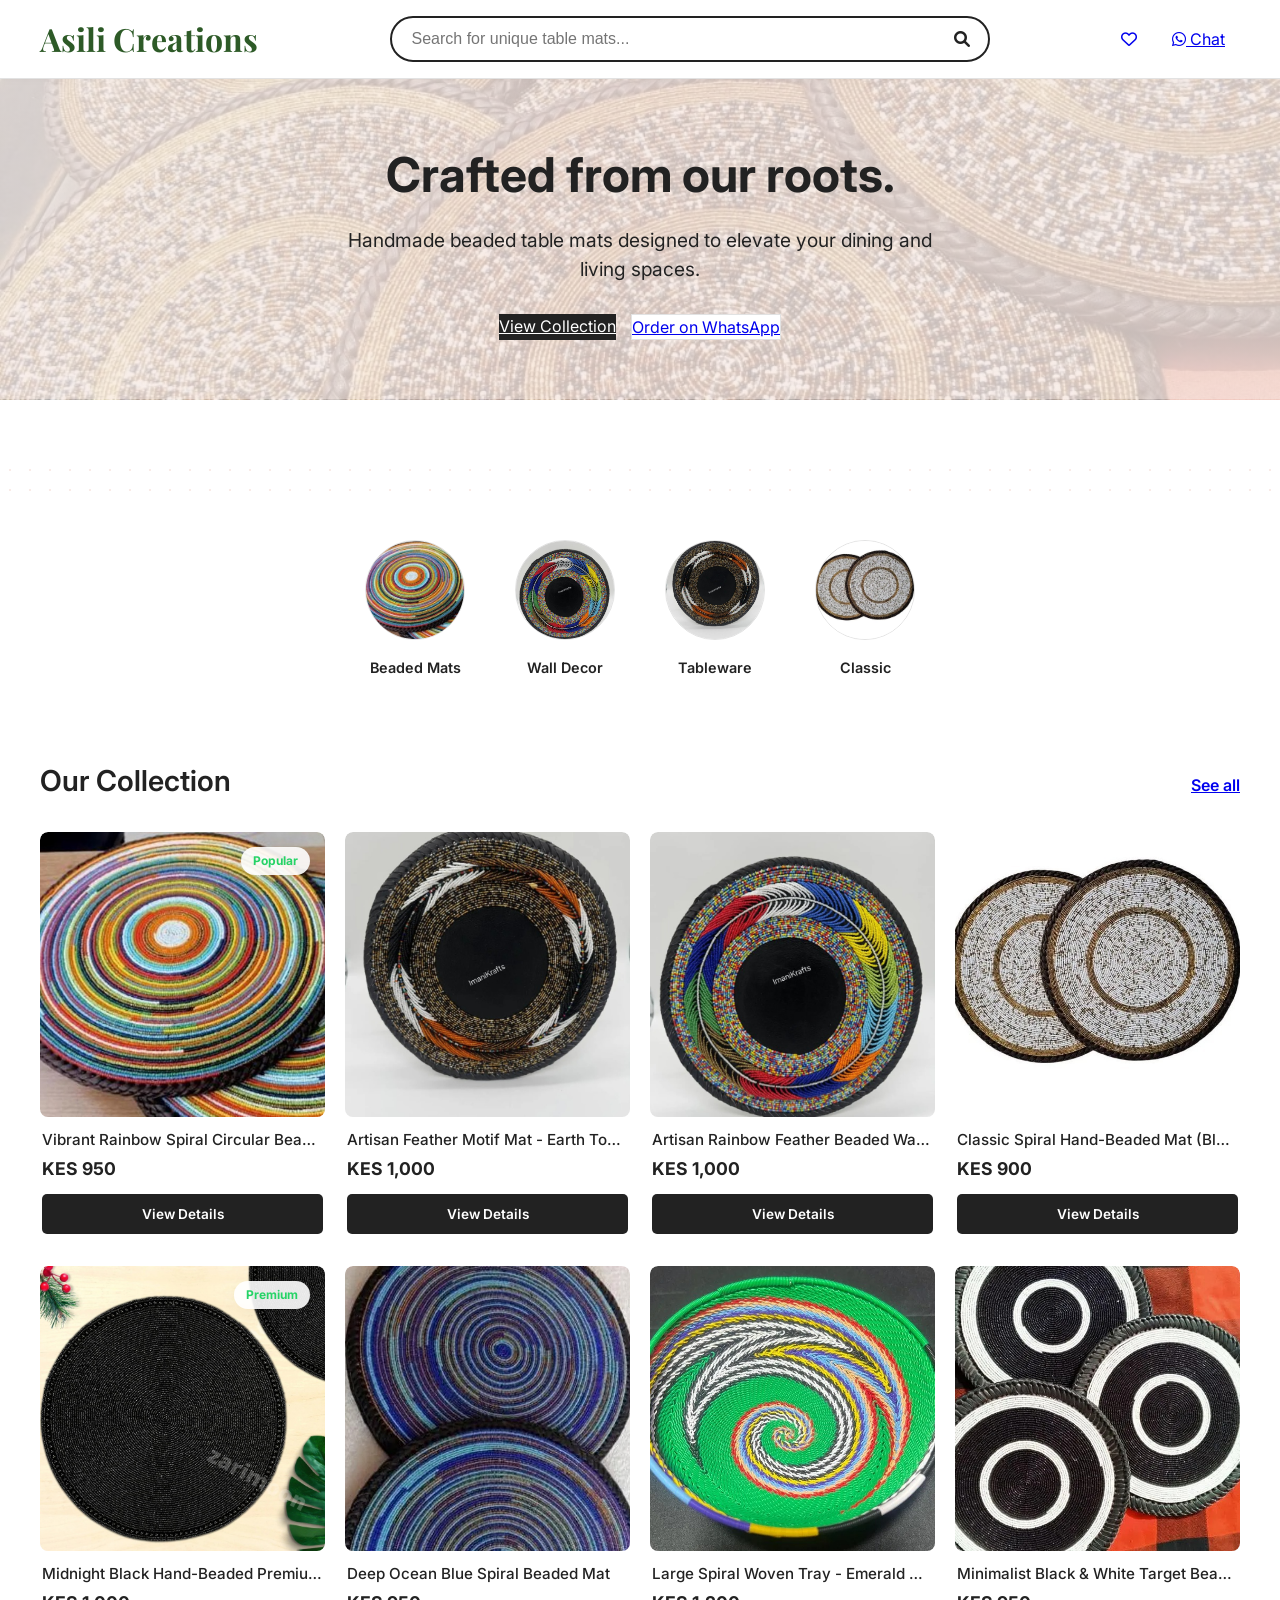
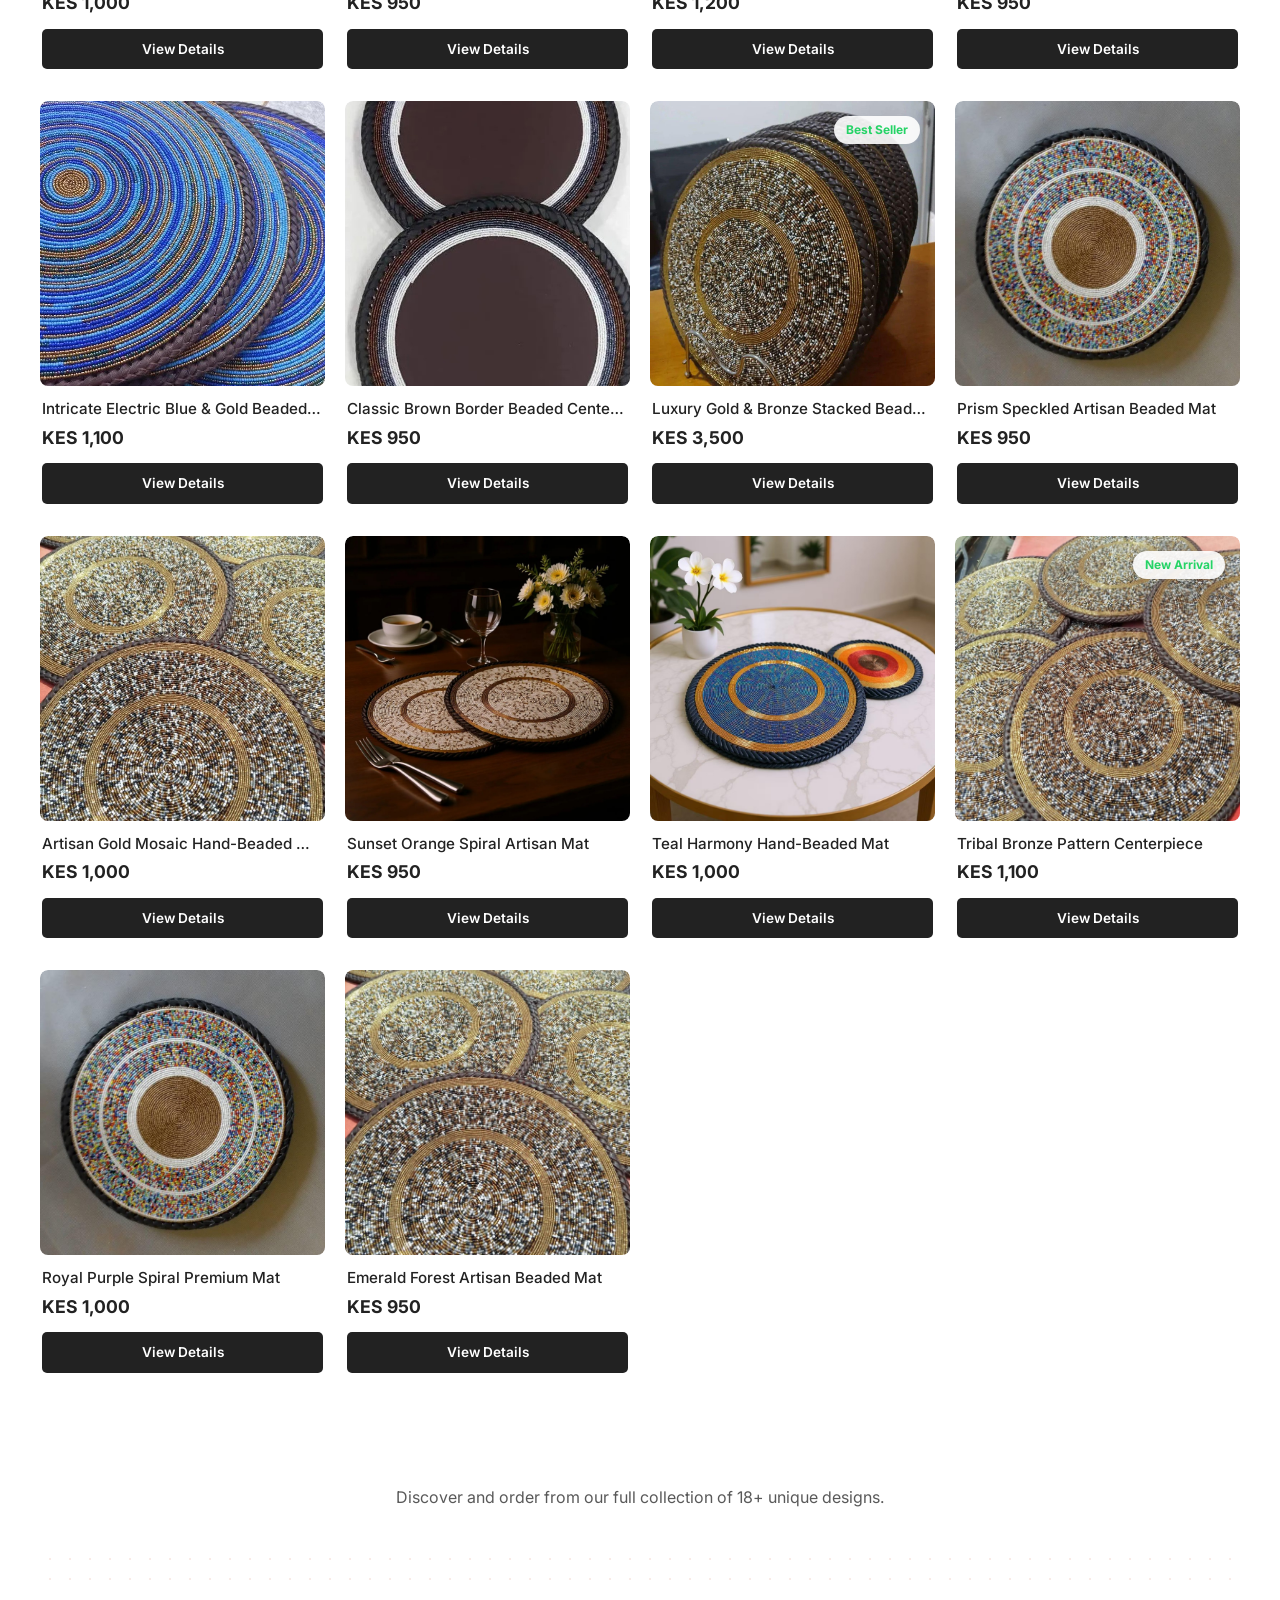
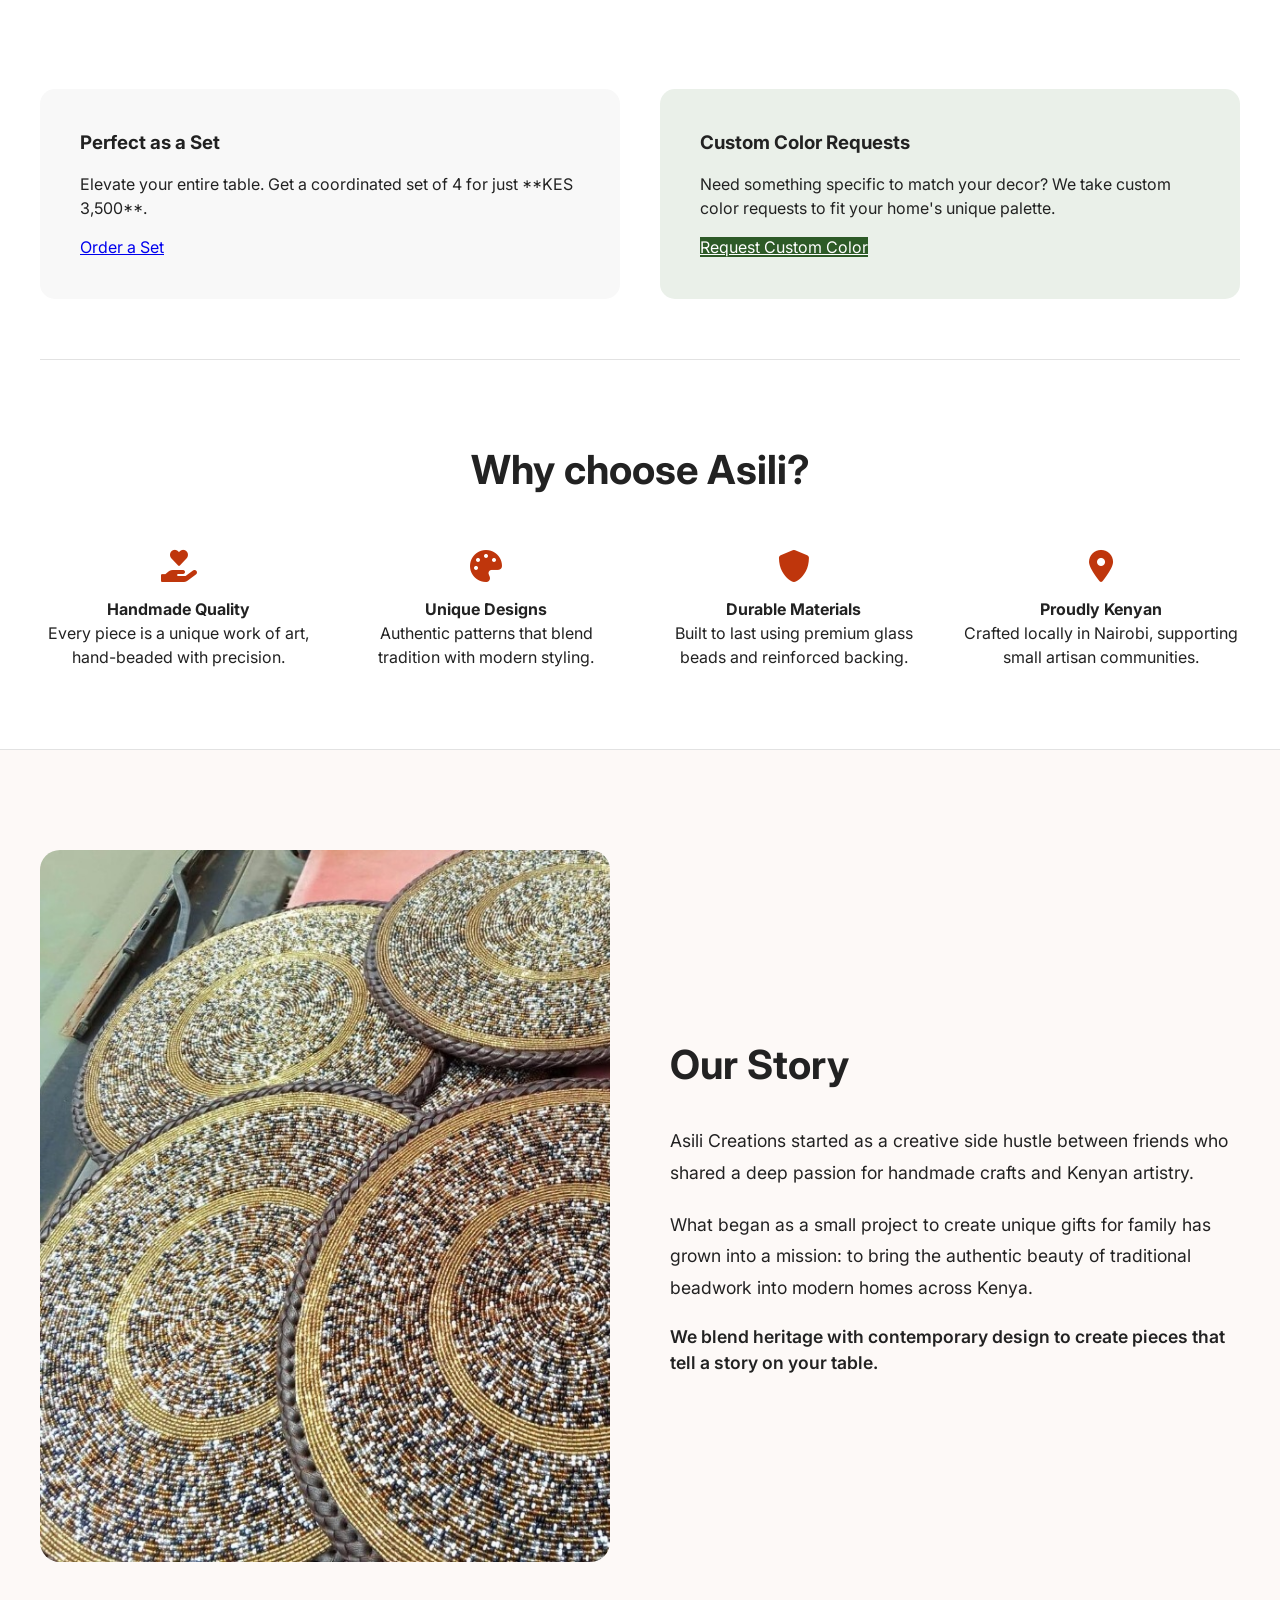
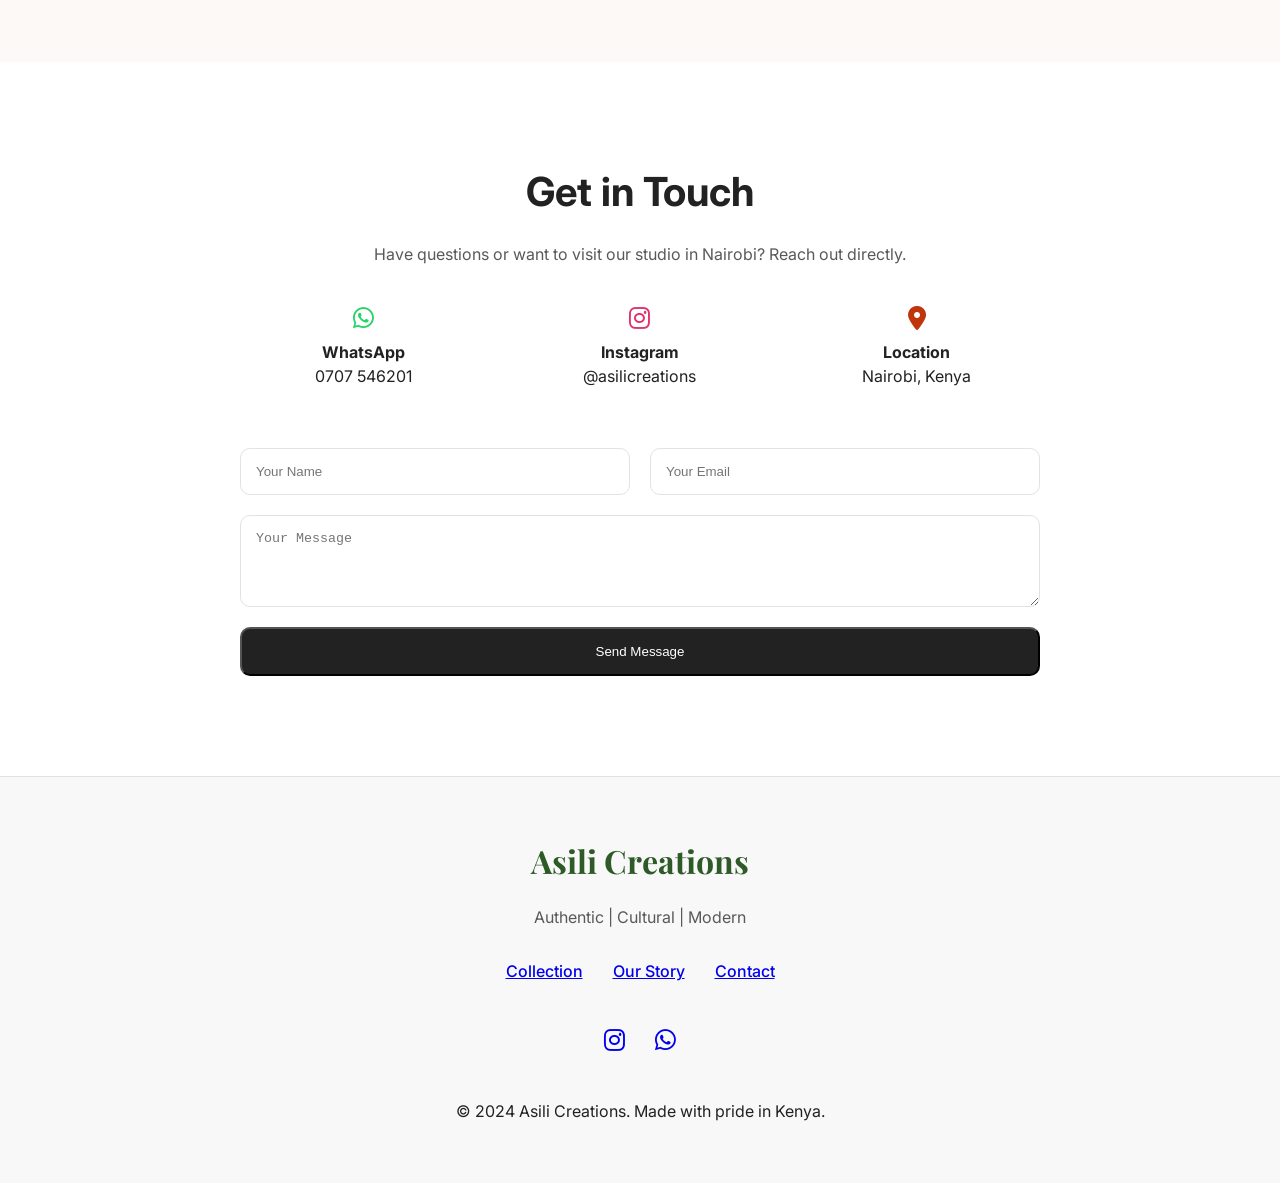
==== commit dc01540a: "Inventory Update: Added 5 new stunning product designs (Total 18)" ====
--- a/index.html
+++ b/index.html
@@ -228,40 +228,15 @@
                         </div>
                         <div class="card-info">
                             <h3>Classic Brown Border Beaded Centerpiece</h3>
-                            <p class="card-price">KES 3,600</p>
-                        </div>
-                    </a>
-                </div>
-
-                <!-- Product 12: Speckled Rainbow -->
-                <div class="etsy-card">
-                    <a href="product.html?id=12">
-                        <div class="card-img-wrapper">
-                            <img src="assets/speckled_rainbow.jpg" alt="Speckled Rainbow Mat">
-                        </div>
-                        <div class="card-info">
-                            <h3>Prism Speckled Artisan Beaded Mat</h3>
-                            <p class="card-price">KES 3,900</p>
-                        </div>
-                    </a>
-                </div>
-
-                <!-- Product 13: Gold Mosaic -->
-                <div class="etsy-card">
-                    <a href="product.html?id=13">
-                        <div class="card-img-wrapper">
-                            <img src="assets/gold_mosaic_set.jpg" alt="Gold Mosaic Mat">
-                        </div>
-                        <div class="card-info">
-                            <h3>Artisan Gold Mosaic Hand-Beaded Mat</h3>
-                            <p class="card-price">KES 4,500</p>
-                        </div>
-                    </a>
-                </div>
-
-                <!-- Product 11: Gold Luxury Stack -->
-                <div class="etsy-card">
-                    <a href="product.html?id=11">
+                            <p class="card-price">KES 950</p>
+                            <span class="card-btn">View Details</span>
+                        </div>
+                    </a>
+                </div>
+
+                <!-- Product 11: Gold Luxury Stack (Set) -->
+                <div class="etsy-card">
+                    <a href="product.html?id=11" style="text-decoration: none; color: inherit;">
                         <div class="whatsapp-badge">Best Seller</div>
                         <div class="card-img-wrapper">
                             <img src="assets/gold_luxury_stack.jpg" alt="Gold Luxury Beaded Set">
@@ -269,39 +244,112 @@
                         <div class="card-info">
                             <h3>Luxury Gold & Bronze Stacked Beaded Set (Full Set)</h3>
                             <p class="card-price">KES 3,500</p>
-                        </div>
-                    </a>
-                </div>
-
-                <!-- Product 8: Monochrome Target -->
-                <div class="etsy-card">
-                    <a href="product.html?id=8">
-                        <div class="card-img-wrapper">
-                            <img src="assets/bw_target_mats.jpg" alt="B&W Target Mats">
-                        </div>
-                        <div class="card-info">
-                            <h3>Minimalist Black & White Target Beaded Set</h3>
-                            <p class="card-price">KES 950</p>
-                        </div>
-                    </a>
-                </div>
-
-                <!-- Product 5: Midnight Black -->
-                <div class="etsy-card">
-                    <a href="product.html?id=5">
-                        <div class="whatsapp-badge">Premium</div>
-                        <div class="card-img-wrapper">
-                            <img src="assets/midnight_black.jpg" alt="Midnight Black Beaded Mat">
-                        </div>
-                        <div class="card-info">
-                            <h3>Midnight Black Hand-Beaded Premium Mat</h3>
-                            <p class="card-price">KES 1,000</p>
+                            <span class="card-btn">View Details</span>
+                        </div>
+                    </a>
+                </div>
+
+                <!-- Product 12: Prism Speckled -->
+                <div class="etsy-card">
+                    <a href="product.html?id=12" style="text-decoration: none; color: inherit;">
+                        <div class="card-img-wrapper">
+                            <img src="assets/speckled_rainbow.jpg" alt="Speckled Rainbow Mat">
+                        </div>
+                        <div class="card-info">
+                            <h3>Prism Speckled Artisan Beaded Mat</h3>
+                            <p class="card-price">KES 950</p>
+                            <span class="card-btn">View Details</span>
+                        </div>
+                    </a>
+                </div>
+
+                <!-- Product 13: Gold Mosaic -->
+                <div class="etsy-card">
+                    <a href="product.html?id=13" style="text-decoration: none; color: inherit;">
+                        <div class="card-img-wrapper">
+                            <img src="assets/gold_mosaic_set.jpg" alt="Gold Mosaic Mat">
+                        </div>
+                        <div class="card-info">
+                            <h3>Artisan Gold Mosaic Hand-Beaded Mat</h3>
+                            <p class="card-price">KES 1,000</p>
+                            <span class="card-btn">View Details</span>
+                        </div>
+                    </a>
+                </div>
+
+                <!-- Product 14: Sunset Orange -->
+                <div class="etsy-card">
+                    <a href="product.html?id=14" style="text-decoration: none; color: inherit;">
+                        <div class="card-img-wrapper">
+                            <img src="assets/sunset_orange_spiral.jpg" alt="Sunset Orange Spiral Mat">
+                        </div>
+                        <div class="card-info">
+                            <h3>Sunset Orange Spiral Artisan Mat</h3>
+                            <p class="card-price">KES 950</p>
+                            <span class="card-btn">View Details</span>
+                        </div>
+                    </a>
+                </div>
+
+                <!-- Product 15: Teal Harmony -->
+                <div class="etsy-card">
+                    <a href="product.html?id=15" style="text-decoration: none; color: inherit;">
+                        <div class="card-img-wrapper">
+                            <img src="assets/teal_harmony_mat.jpg" alt="Teal Harmony Mat">
+                        </div>
+                        <div class="card-info">
+                            <h3>Teal Harmony Hand-Beaded Mat</h3>
+                            <p class="card-price">KES 1,000</p>
+                            <span class="card-btn">View Details</span>
+                        </div>
+                    </a>
+                </div>
+
+                <!-- Product 16: Tribal Bronze -->
+                <div class="etsy-card">
+                    <a href="product.html?id=16" style="text-decoration: none; color: inherit;">
+                        <div class="whatsapp-badge">New Arrival</div>
+                        <div class="card-img-wrapper">
+                            <img src="assets/tribal_bronze_pattern.jpg" alt="Tribal Bronze Pattern mat">
+                        </div>
+                        <div class="card-info">
+                            <h3>Tribal Bronze Pattern Centerpiece</h3>
+                            <p class="card-price">KES 1,100</p>
+                            <span class="card-btn">View Details</span>
+                        </div>
+                    </a>
+                </div>
+
+                <!-- Product 17: Royal Purple -->
+                <div class="etsy-card">
+                    <a href="product.html?id=17" style="text-decoration: none; color: inherit;">
+                        <div class="card-img-wrapper">
+                            <img src="assets/royal_purple_spiral.jpg" alt="Royal Purple Spiral">
+                        </div>
+                        <div class="card-info">
+                            <h3>Royal Purple Spiral Premium Mat</h3>
+                            <p class="card-price">KES 1,000</p>
+                            <span class="card-btn">View Details</span>
+                        </div>
+                    </a>
+                </div>
+
+                <!-- Product 18: Emerald Forest -->
+                <div class="etsy-card">
+                    <a href="product.html?id=18" style="text-decoration: none; color: inherit;">
+                        <div class="card-img-wrapper">
+                            <img src="assets/emerald_forest_mat.jpg" alt="Emerald Forest Mat">
+                        </div>
+                        <div class="card-info">
+                            <h3>Emerald Forest Artisan Beaded Mat</h3>
+                            <p class="card-price">KES 950</p>
+                            <span class="card-btn">View Details</span>
                         </div>
                     </a>
                 </div>
             </div>
             <div style="text-align: center; margin-top: 40px;">
-                <p style="color: var(--text-muted);">Discover and order from our full collection of 13+ unique designs.</p>
+                <p style="color: var(--text-muted);">Discover and order from our full collection of 18+ unique designs.</p>
             </div>
         </section>
 
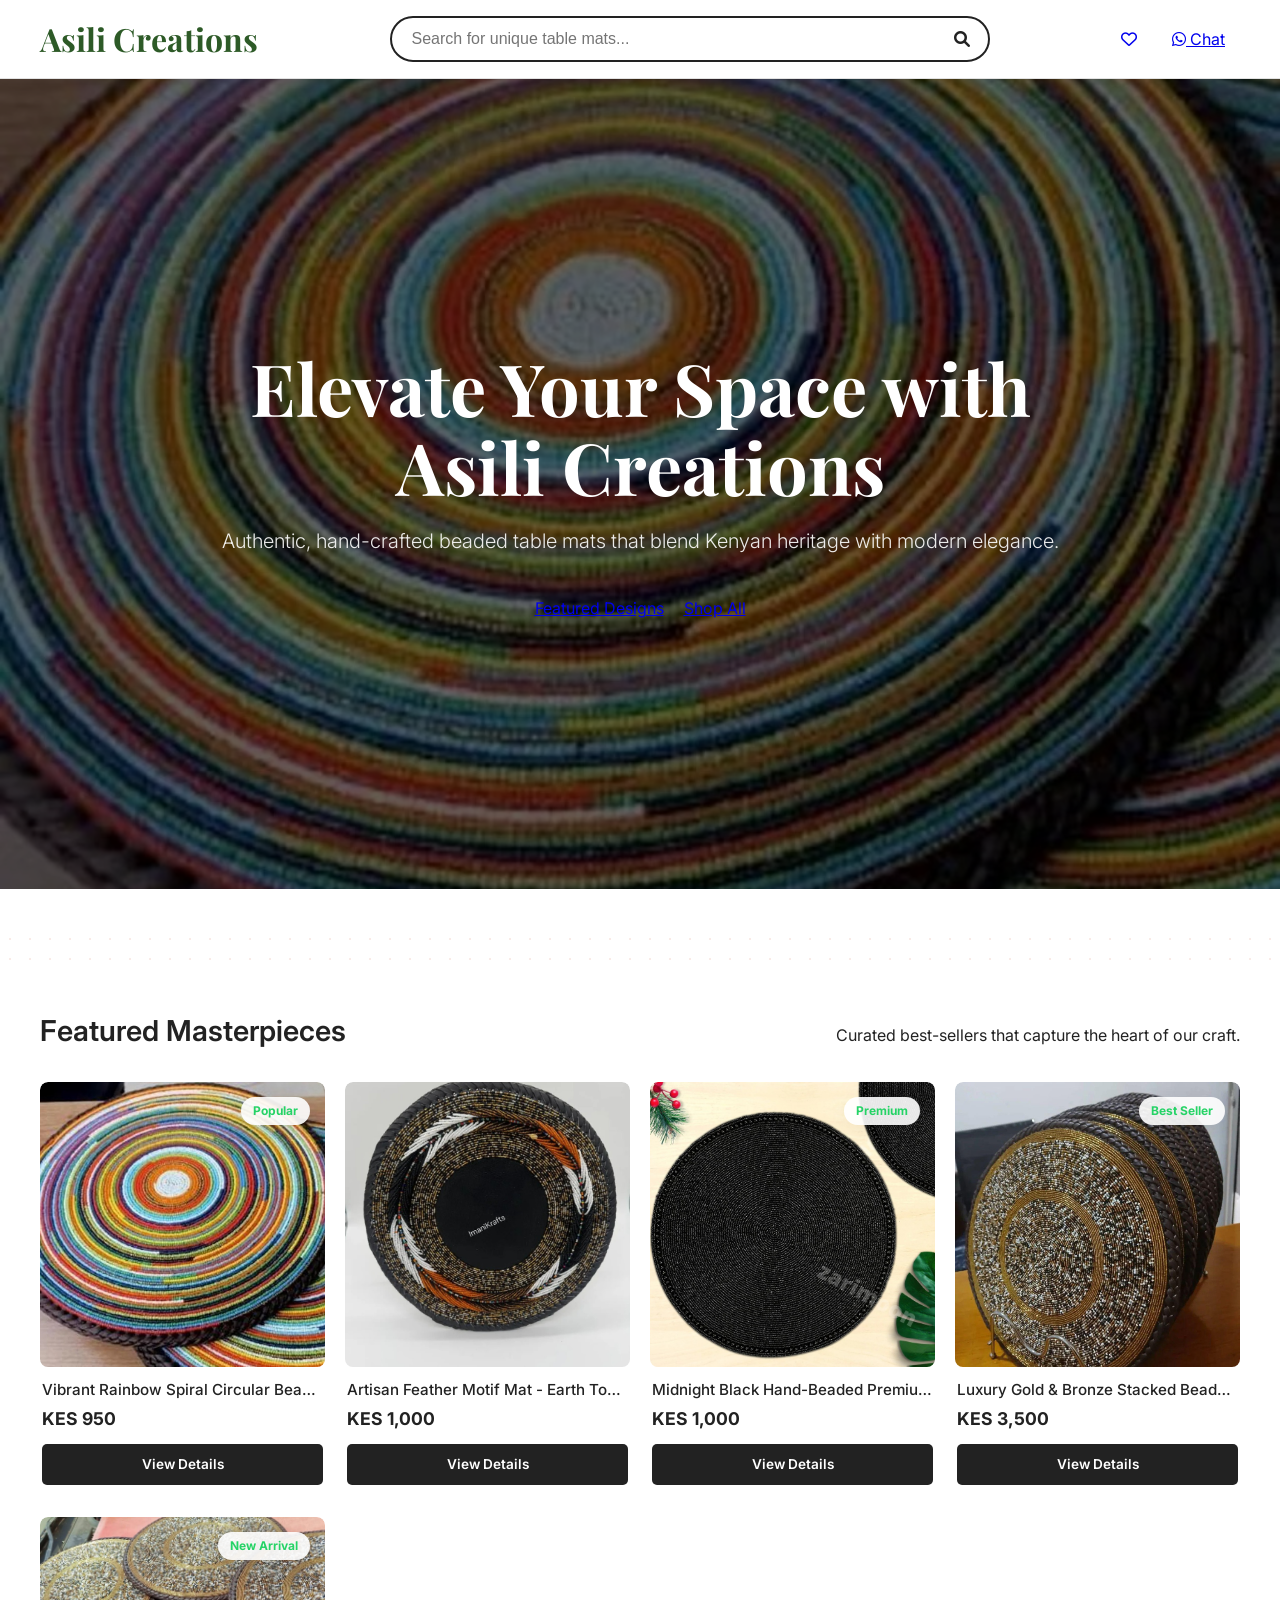
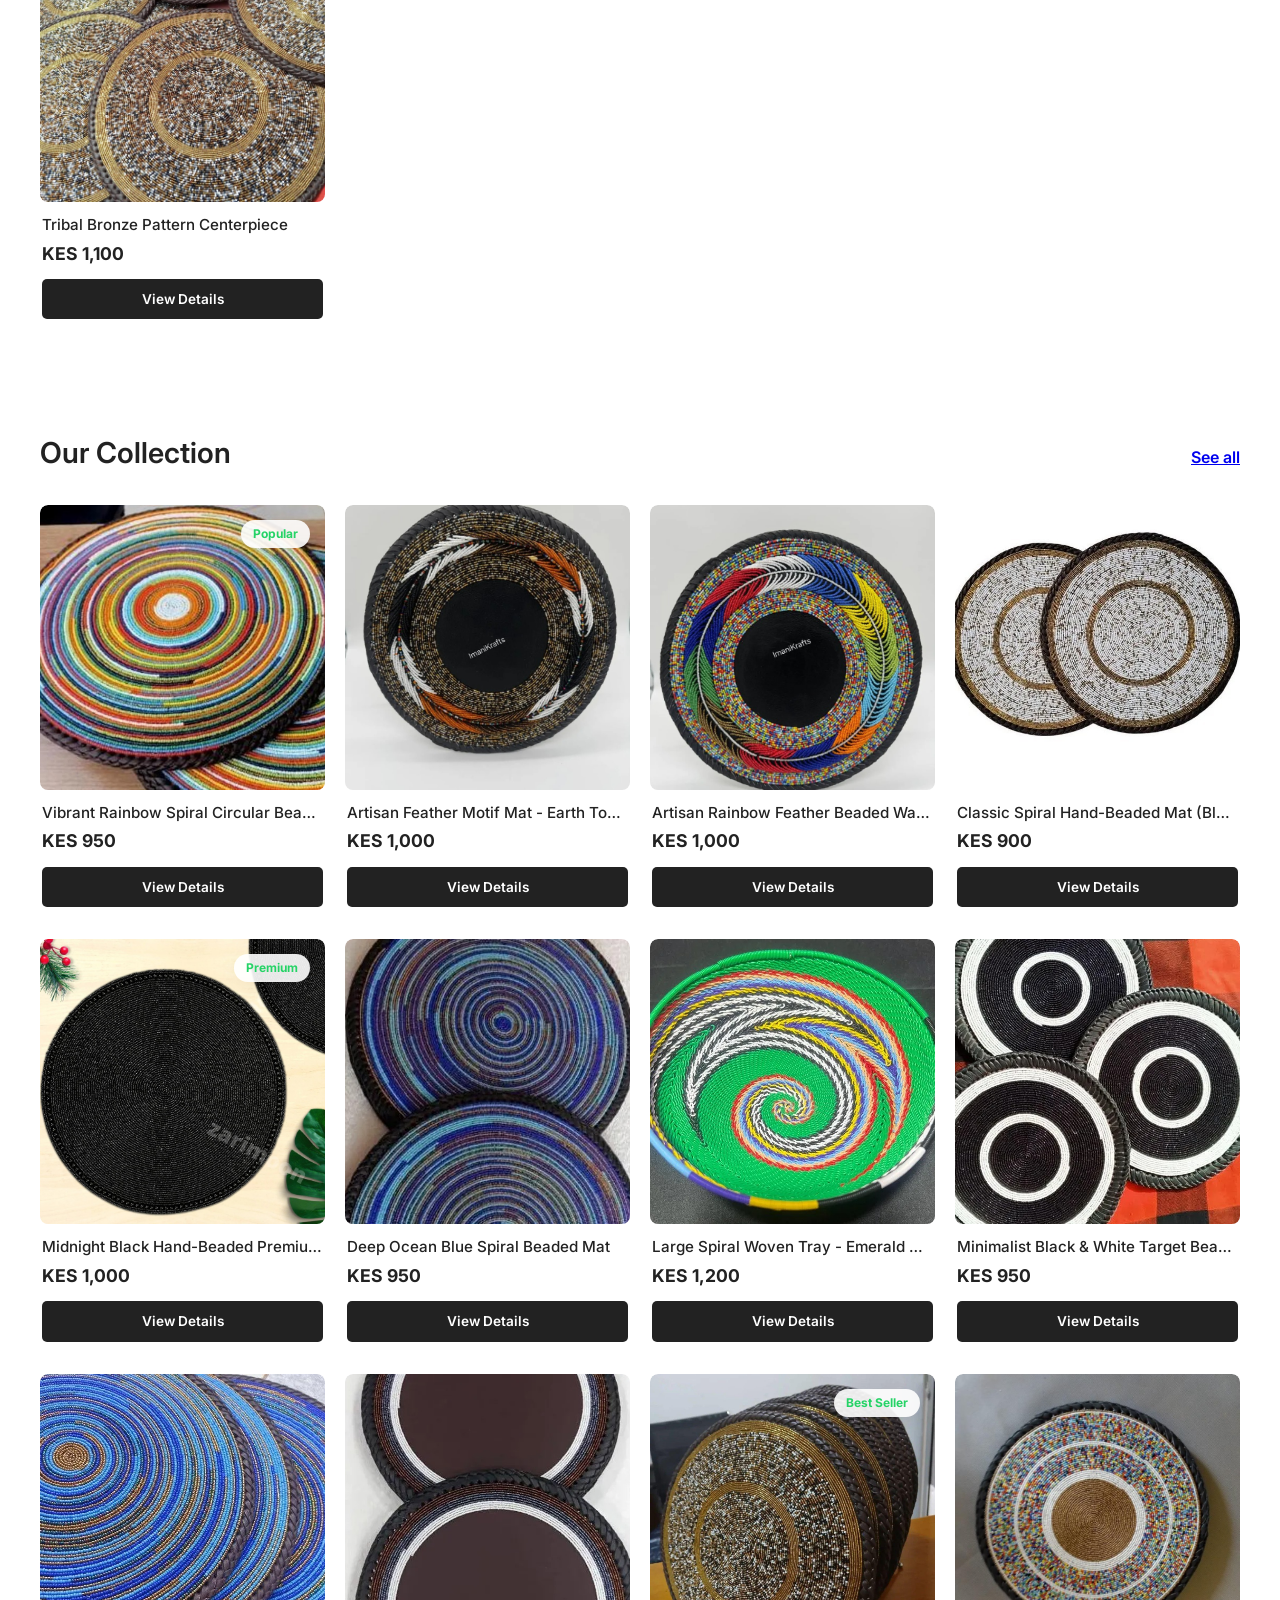
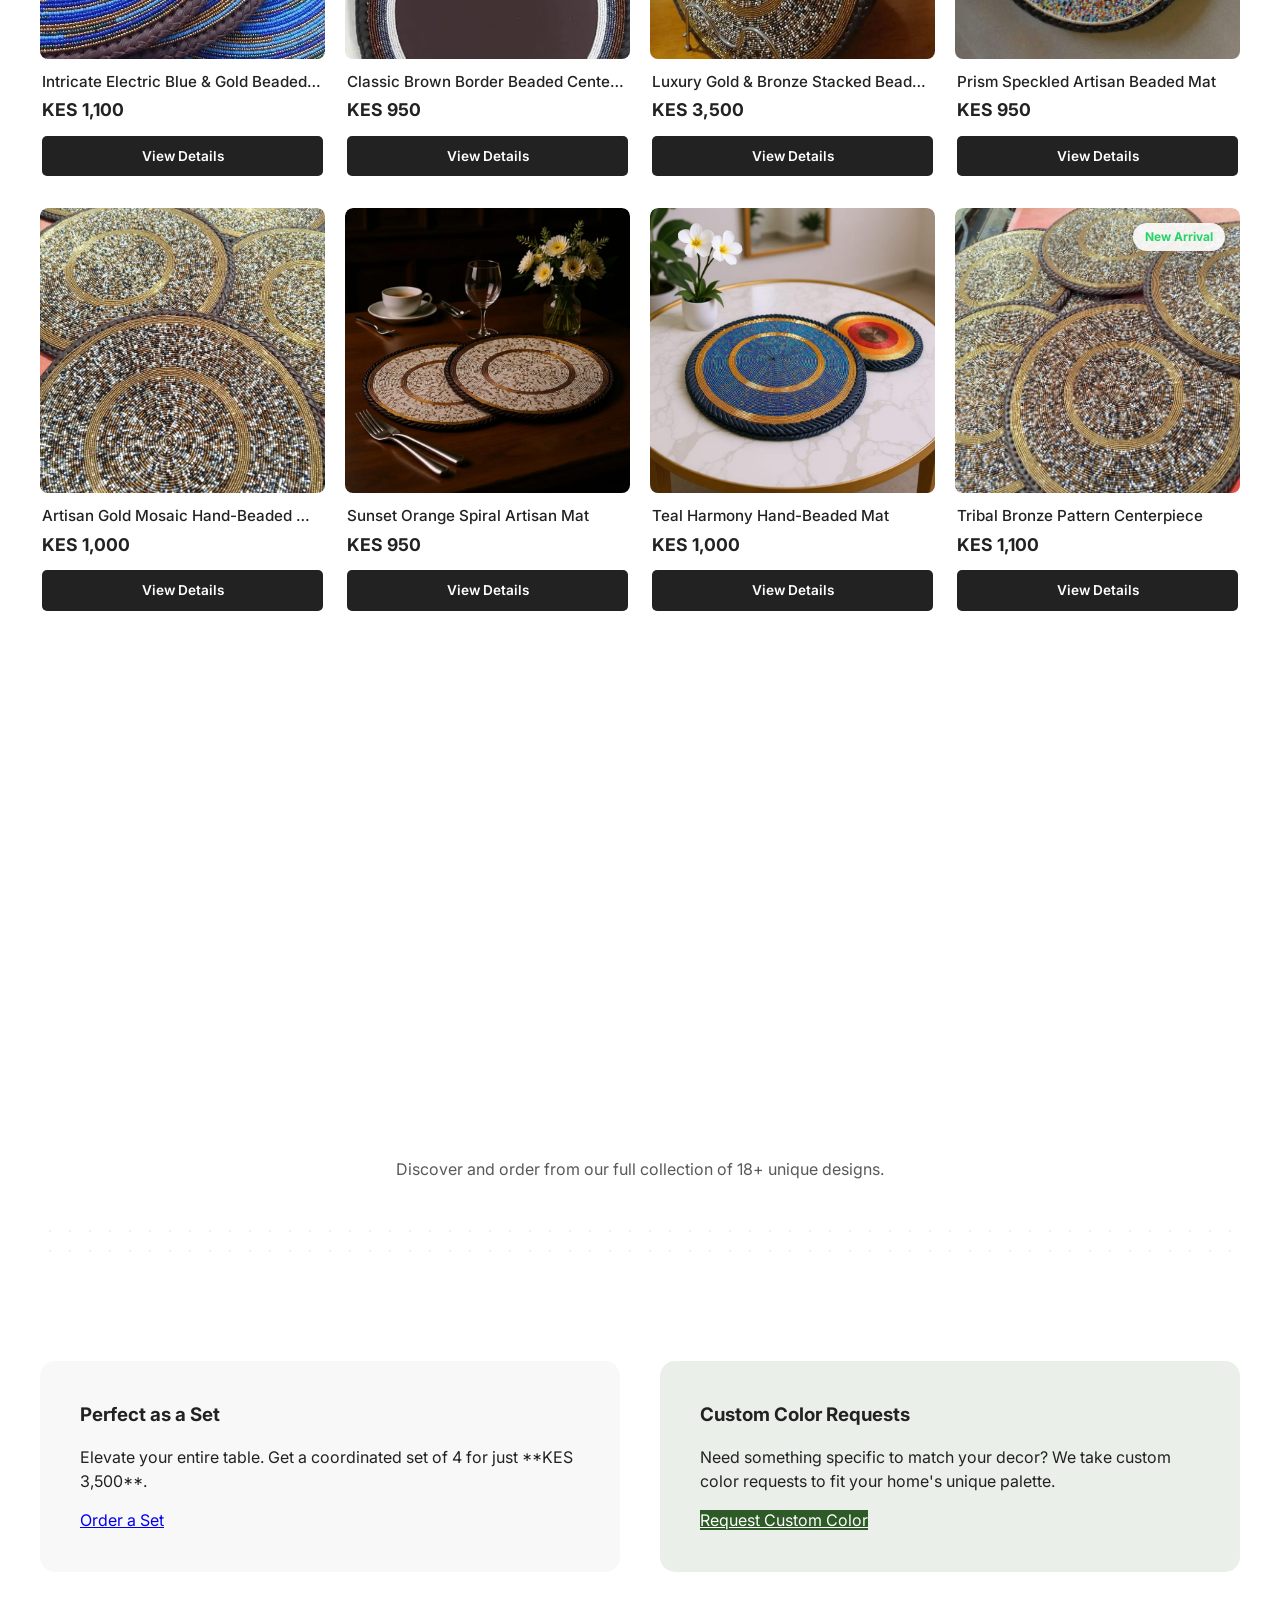
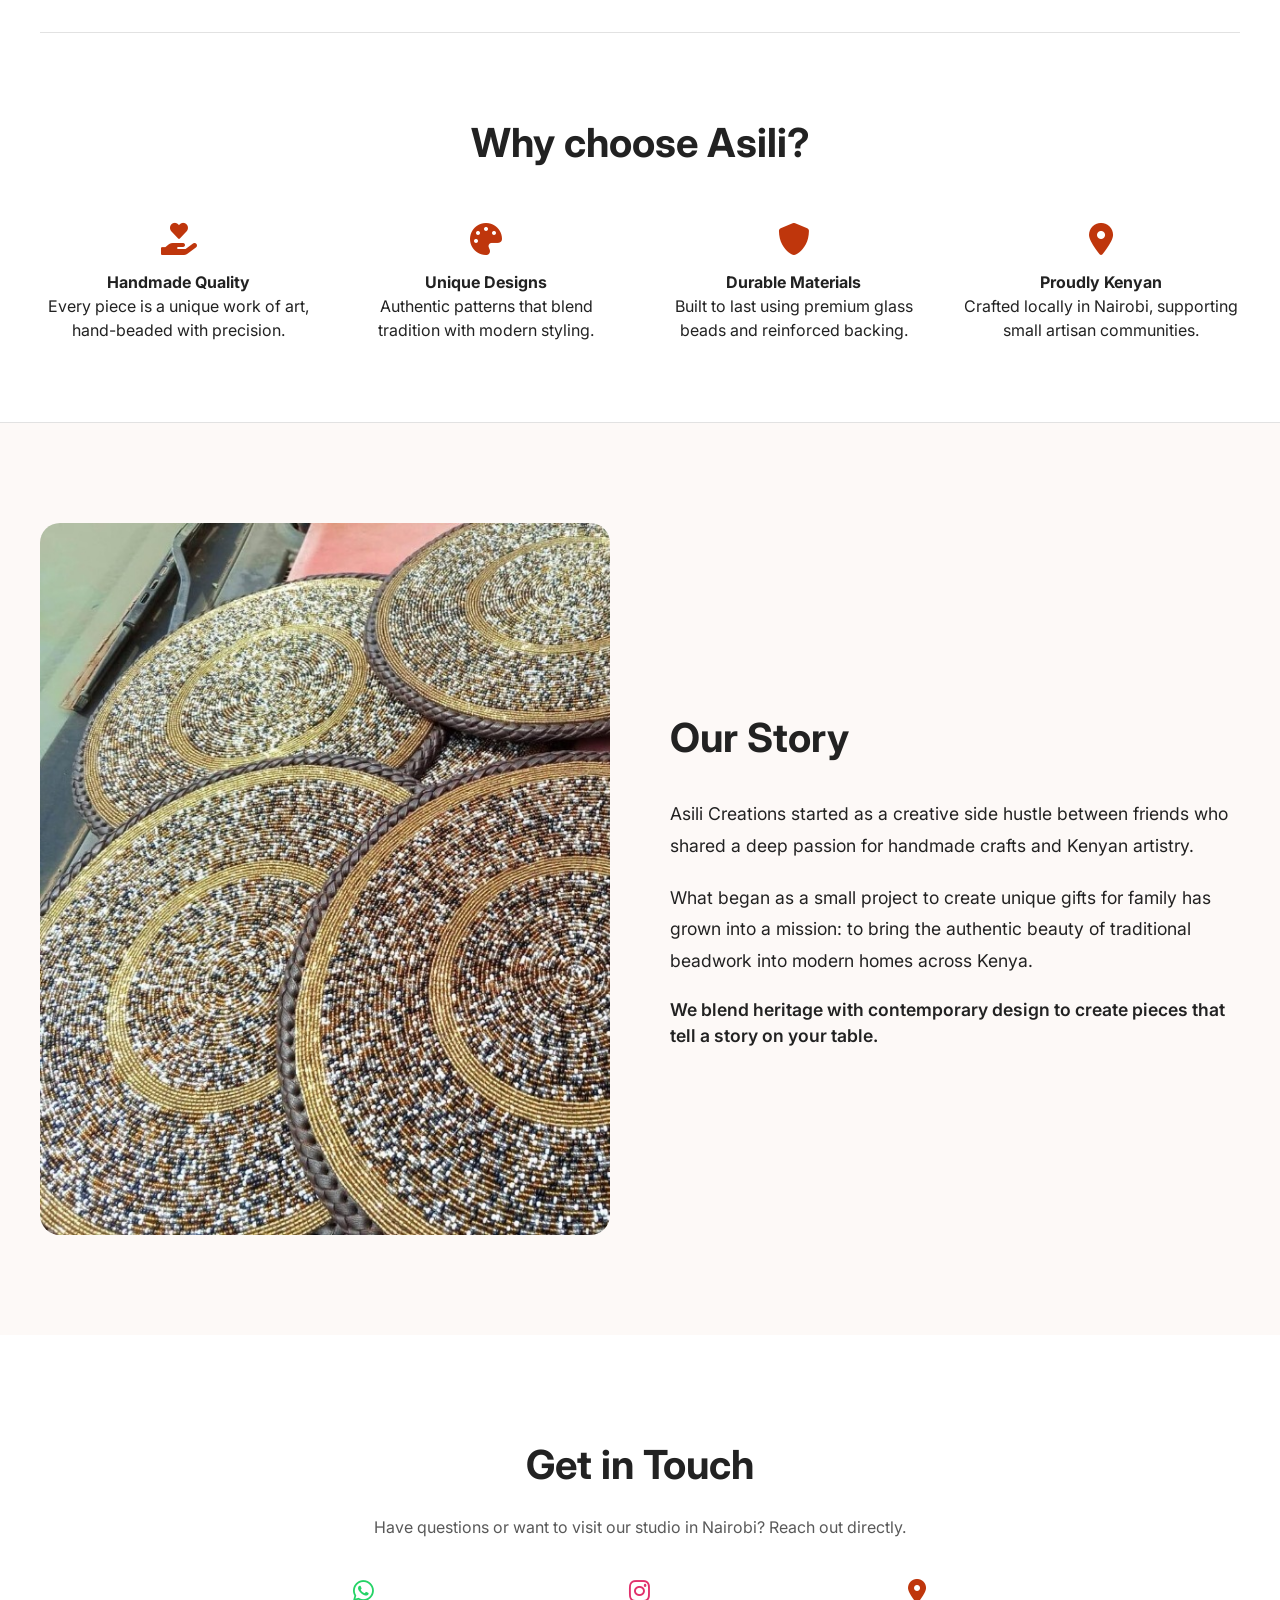
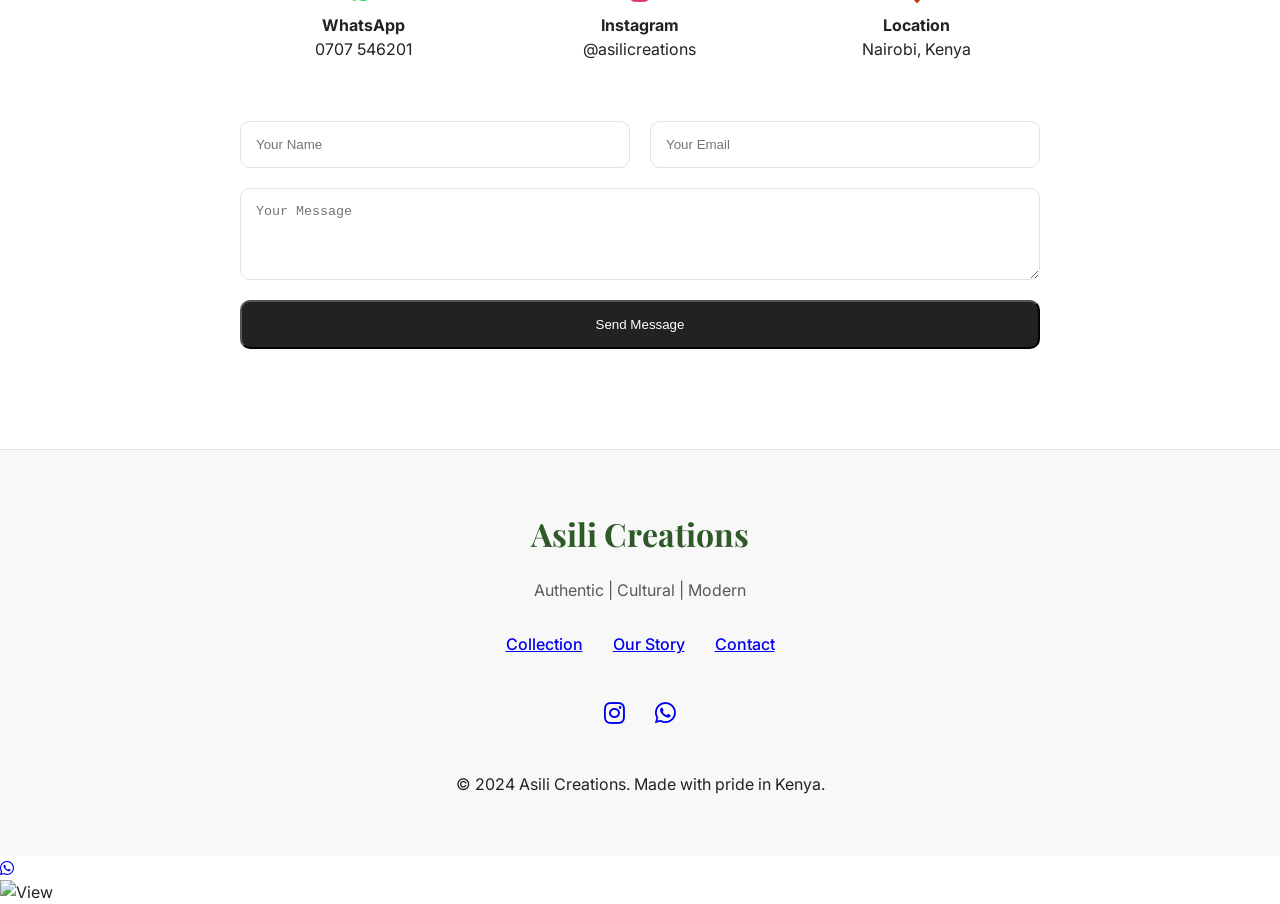
==== commit ea1f51d3: "Next-Gen Upgrade: Dynamic engine, cinematic hero, and mobile conversion optimizations" ====
--- a/index.html
+++ b/index.html
@@ -42,45 +42,31 @@
         </nav>
     </div>
 
-    <div class="hero-minimal" style="background-image: linear-gradient(rgba(248,235,230,0.8), rgba(248,235,230,0.8)), url('assets/lifestyle_beads.jpg'); background-size: cover; background-position: center;">
-        <div class="container">
-            <h1>Crafted from our roots.</h1>
-            <p style="font-size: 1.2rem; max-width: 600px; margin: 0 auto 30px;">Handmade beaded table mats designed to elevate your dining and living spaces.</p>
-            <div style="display: flex; gap: 15px; justify-content: center;">
-                <a href="#collection" class="btn" style="background: var(--text-main); color: white;">View Collection</a>
-                <a href="https://wa.me/254707546201" class="btn" style="background: white; border: 1px solid var(--border-color);">Order on WhatsApp</a>
+    <!-- Premium Hero Section -->
+    <section class="hero-premium">
+        <img src="assets/rainbow_spiral.jpg" alt="Beadwork Banner" class="hero-video-bg">
+        <div class="hero-content">
+            <h1>Elevate Your Space with Asili Creations</h1>
+            <p>Authentic, hand-crafted beaded table mats that blend Kenyan heritage with modern elegance.</p>
+            <div class="hero-btns">
+                <a href="#featured" class="btn btn-primary">Featured Designs</a>
+                <a href="#collection" class="btn btn-secondary">Shop All</a>
             </div>
         </div>
-    </div>
+    </section>
 
     <div class="pattern-divider"></div>
 
     <main class="container">
         <!-- Categories Section -->
-        <section class="categories-discovery">
-            <div class="cat-item">
-                <div class="cat-image">
-                    <img src="assets/rainbow_spiral.jpg" alt="Beaded Mats">
-                </div>
-                <span>Beaded Mats</span>
-            </div>
-            <div class="cat-item">
-                <div class="cat-image">
-                    <img src="assets/feather_rainbow.jpg" alt="Wall Decor">
-                </div>
-                <span>Wall Decor</span>
-            </div>
-            <div class="cat-item">
-                <div class="cat-image">
-                    <img src="assets/feather_brown.jpg" alt="Tableware">
-                </div>
-                <span>Tableware</span>
-            </div>
-            <div class="cat-item">
-                <div class="cat-image">
-                    <img src="assets/white_gold_spiral.jpg" alt="Monochrome">
-                </div>
-                <span>Classic</span>
+        <!-- Featured Section -->
+        <section id="featured">
+            <div class="section-header">
+                <h2>Featured Masterpieces</h2>
+                <p>Curated best-sellers that capture the heart of our craft.</p>
+            </div>
+            <div id="featured-grid" class="etsy-grid">
+                <!-- Featured products populated by JS -->
             </div>
         </section>
 
@@ -91,262 +77,8 @@
                 <a href="#" style="font-weight: 600; text-decoration: underline;">See all</a>
             </div>
 
-            <div class="etsy-grid">
-                <!-- Product 1: Rainbow Spiral -->
-                <div class="etsy-card">
-                    <a href="product.html?id=1" style="text-decoration: none; color: inherit;">
-                        <div class="whatsapp-badge">Popular</div>
-                        <div class="card-img-wrapper">
-                            <img src="assets/rainbow_spiral.jpg" alt="Rainbow Spiral Beaded Mat">
-                        </div>
-                        <div class="card-info">
-                            <h3>Vibrant Rainbow Spiral Circular Beaded Mat</h3>
-                            <p class="card-price">KES 950</p>
-                            <span class="card-btn">View Details</span>
-                        </div>
-                    </a>
-                </div>
-
-                <!-- Product 2: Feather Pattern Brown -->
-                <div class="etsy-card">
-                    <a href="product.html?id=2" style="text-decoration: none; color: inherit;">
-                        <div class="card-img-wrapper">
-                            <img src="assets/feather_brown.jpg" alt="Feather Pattern Beaded Mat - Brown">
-                        </div>
-                        <div class="card-info">
-                            <h3>Artisan Feather Motif Mat - Earth Tones</h3>
-                            <p class="card-price">KES 1,000</p>
-                            <span class="card-btn">View Details</span>
-                        </div>
-                    </a>
-                </div>
-
-                <!-- Product 3: Feather Pattern Rainbow -->
-                <div class="etsy-card">
-                    <a href="product.html?id=3" style="text-decoration: none; color: inherit;">
-                        <div class="card-img-wrapper">
-                            <img src="assets/feather_rainbow.jpg" alt="Rainbow Feather Beaded Mat">
-                        </div>
-                        <div class="card-info">
-                            <h3>Artisan Rainbow Feather Beaded Wall Decor</h3>
-                            <p class="card-price">KES 1,000</p>
-                            <span class="card-btn">View Details</span>
-                        </div>
-                    </a>
-                </div>
-
-                <!-- Product 4: Monochrome Spiral -->
-                <div class="etsy-card">
-                    <a href="product.html?id=4" style="text-decoration: none; color: inherit;">
-                        <div class="card-img-wrapper">
-                            <img src="assets/white_gold_spiral.jpg" alt="Monochrome Spiral Beaded Mat">
-                        </div>
-                        <div class="card-info">
-                            <h3>Classic Spiral Hand-Beaded Mat (Black & Gold)</h3>
-                            <p class="card-price">KES 900</p>
-                            <span class="card-btn">View Details</span>
-                        </div>
-                    </a>
-                </div>
-
-                <!-- Product 5: Midnight Black -->
-                <div class="etsy-card">
-                    <a href="product.html?id=5" style="text-decoration: none; color: inherit;">
-                        <div class="whatsapp-badge">Premium</div>
-                        <div class="card-img-wrapper">
-                            <img src="assets/midnight_black.jpg" alt="Midnight Black Beaded Mat">
-                        </div>
-                        <div class="card-info">
-                            <h3>Midnight Black Hand-Beaded Premium Mat</h3>
-                            <p class="card-price">KES 1,000</p>
-                            <span class="card-btn">View Details</span>
-                        </div>
-                    </a>
-                </div>
-
-                <!-- Product 6: Ocean Blue Spiral -->
-                <div class="etsy-card">
-                    <a href="product.html?id=6" style="text-decoration: none; color: inherit;">
-                        <div class="card-img-wrapper">
-                            <img src="assets/ocean_blue_spiral.jpg" alt="Ocean Blue Spiral Mat">
-                        </div>
-                        <div class="card-info">
-                            <h3>Deep Ocean Blue Spiral Beaded Mat</h3>
-                            <p class="card-price">KES 950</p>
-                            <span class="card-btn">View Details</span>
-                        </div>
-                    </a>
-                </div>
-
-                <!-- Product 7: Green Woven Tray -->
-                <div class="etsy-card">
-                    <a href="product.html?id=7" style="text-decoration: none; color: inherit;">
-                        <div class="card-img-wrapper">
-                            <img src="assets/green_woven_tray.jpg" alt="Green Woven Tray">
-                        </div>
-                        <div class="card-info">
-                            <h3>Large Spiral Woven Tray - Emerald Green</h3>
-                            <p class="card-price">KES 1,200</p>
-                            <span class="card-btn">View Details</span>
-                        </div>
-                    </a>
-                </div>
-
-                <!-- Product 8: Monochrome Target -->
-                <div class="etsy-card">
-                    <a href="product.html?id=8" style="text-decoration: none; color: inherit;">
-                        <div class="card-img-wrapper">
-                            <img src="assets/bw_target_mats.jpg" alt="B&W Target Mats">
-                        </div>
-                        <div class="card-info">
-                            <h3>Minimalist Black & White Target Beaded Set</h3>
-                            <p class="card-price">KES 950</p>
-                            <span class="card-btn">View Details</span>
-                        </div>
-                    </a>
-                </div>
-
-                <!-- Product 9: Electric Blue Spiral -->
-                <div class="etsy-card">
-                    <a href="product.html?id=9" style="text-decoration: none; color: inherit;">
-                        <div class="card-img-wrapper">
-                            <img src="assets/electric_blue_spiral.jpg" alt="Electric Blue Spiral">
-                        </div>
-                        <div class="card-info">
-                            <h3>Intricate Electric Blue & Gold Beaded Spiral</h3>
-                            <p class="card-price">KES 1,100</p>
-                            <span class="card-btn">View Details</span>
-                        </div>
-                    </a>
-                </div>
-
-                <!-- Product 10: Brown Border Spiral -->
-                <div class="etsy-card">
-                    <a href="product.html?id=10" style="text-decoration: none; color: inherit;">
-                        <div class="card-img-wrapper">
-                            <img src="assets/brown_border_spiral.jpg" alt="Brown Border Spiral Mat">
-                        </div>
-                        <div class="card-info">
-                            <h3>Classic Brown Border Beaded Centerpiece</h3>
-                            <p class="card-price">KES 950</p>
-                            <span class="card-btn">View Details</span>
-                        </div>
-                    </a>
-                </div>
-
-                <!-- Product 11: Gold Luxury Stack (Set) -->
-                <div class="etsy-card">
-                    <a href="product.html?id=11" style="text-decoration: none; color: inherit;">
-                        <div class="whatsapp-badge">Best Seller</div>
-                        <div class="card-img-wrapper">
-                            <img src="assets/gold_luxury_stack.jpg" alt="Gold Luxury Beaded Set">
-                        </div>
-                        <div class="card-info">
-                            <h3>Luxury Gold & Bronze Stacked Beaded Set (Full Set)</h3>
-                            <p class="card-price">KES 3,500</p>
-                            <span class="card-btn">View Details</span>
-                        </div>
-                    </a>
-                </div>
-
-                <!-- Product 12: Prism Speckled -->
-                <div class="etsy-card">
-                    <a href="product.html?id=12" style="text-decoration: none; color: inherit;">
-                        <div class="card-img-wrapper">
-                            <img src="assets/speckled_rainbow.jpg" alt="Speckled Rainbow Mat">
-                        </div>
-                        <div class="card-info">
-                            <h3>Prism Speckled Artisan Beaded Mat</h3>
-                            <p class="card-price">KES 950</p>
-                            <span class="card-btn">View Details</span>
-                        </div>
-                    </a>
-                </div>
-
-                <!-- Product 13: Gold Mosaic -->
-                <div class="etsy-card">
-                    <a href="product.html?id=13" style="text-decoration: none; color: inherit;">
-                        <div class="card-img-wrapper">
-                            <img src="assets/gold_mosaic_set.jpg" alt="Gold Mosaic Mat">
-                        </div>
-                        <div class="card-info">
-                            <h3>Artisan Gold Mosaic Hand-Beaded Mat</h3>
-                            <p class="card-price">KES 1,000</p>
-                            <span class="card-btn">View Details</span>
-                        </div>
-                    </a>
-                </div>
-
-                <!-- Product 14: Sunset Orange -->
-                <div class="etsy-card">
-                    <a href="product.html?id=14" style="text-decoration: none; color: inherit;">
-                        <div class="card-img-wrapper">
-                            <img src="assets/sunset_orange_spiral.jpg" alt="Sunset Orange Spiral Mat">
-                        </div>
-                        <div class="card-info">
-                            <h3>Sunset Orange Spiral Artisan Mat</h3>
-                            <p class="card-price">KES 950</p>
-                            <span class="card-btn">View Details</span>
-                        </div>
-                    </a>
-                </div>
-
-                <!-- Product 15: Teal Harmony -->
-                <div class="etsy-card">
-                    <a href="product.html?id=15" style="text-decoration: none; color: inherit;">
-                        <div class="card-img-wrapper">
-                            <img src="assets/teal_harmony_mat.jpg" alt="Teal Harmony Mat">
-                        </div>
-                        <div class="card-info">
-                            <h3>Teal Harmony Hand-Beaded Mat</h3>
-                            <p class="card-price">KES 1,000</p>
-                            <span class="card-btn">View Details</span>
-                        </div>
-                    </a>
-                </div>
-
-                <!-- Product 16: Tribal Bronze -->
-                <div class="etsy-card">
-                    <a href="product.html?id=16" style="text-decoration: none; color: inherit;">
-                        <div class="whatsapp-badge">New Arrival</div>
-                        <div class="card-img-wrapper">
-                            <img src="assets/tribal_bronze_pattern.jpg" alt="Tribal Bronze Pattern mat">
-                        </div>
-                        <div class="card-info">
-                            <h3>Tribal Bronze Pattern Centerpiece</h3>
-                            <p class="card-price">KES 1,100</p>
-                            <span class="card-btn">View Details</span>
-                        </div>
-                    </a>
-                </div>
-
-                <!-- Product 17: Royal Purple -->
-                <div class="etsy-card">
-                    <a href="product.html?id=17" style="text-decoration: none; color: inherit;">
-                        <div class="card-img-wrapper">
-                            <img src="assets/royal_purple_spiral.jpg" alt="Royal Purple Spiral">
-                        </div>
-                        <div class="card-info">
-                            <h3>Royal Purple Spiral Premium Mat</h3>
-                            <p class="card-price">KES 1,000</p>
-                            <span class="card-btn">View Details</span>
-                        </div>
-                    </a>
-                </div>
-
-                <!-- Product 18: Emerald Forest -->
-                <div class="etsy-card">
-                    <a href="product.html?id=18" style="text-decoration: none; color: inherit;">
-                        <div class="card-img-wrapper">
-                            <img src="assets/emerald_forest_mat.jpg" alt="Emerald Forest Mat">
-                        </div>
-                        <div class="card-info">
-                            <h3>Emerald Forest Artisan Beaded Mat</h3>
-                            <p class="card-price">KES 950</p>
-                            <span class="card-btn">View Details</span>
-                        </div>
-                    </a>
-                </div>
+            <div id="product-grid" class="etsy-grid">
+                <!-- Data populated by JavaScript -->
             </div>
             <div style="text-align: center; margin-top: 40px;">
                 <p style="color: var(--text-muted);">Discover and order from our full collection of 18+ unique designs.</p>
@@ -466,6 +198,17 @@
         <i class="fas fa-arrow-up"></i>
     </button>
 
+    <!-- Sticky WhatsApp (Mobile Home) -->
+    <a href="https://wa.me/254707546201" class="sticky-wa" target="_blank">
+        <i class="fab fa-whatsapp"></i>
+    </a>
+
+    <!-- Lightbox Overlay -->
+    <div id="lightbox" class="lightbox-overlay">
+        <img src="" alt="View" class="lightbox-img" id="lightbox-img">
+    </div>
+
+    <script src="js/products.js"></script>
     <script src="script.js"></script>
 </body>
 </html>
--- a/styles.css
+++ b/styles.css
@@ -107,19 +107,80 @@
     align-items: center;
 }
 
-/* Hero Section - Etsy Lifestyle Style */
-.hero-minimal {
-    padding: 60px 0;
-    background-color: #F8EBE6;
-    /* Soft warm tone */
+/* Premium Hero Section */
+.hero-premium {
+    height: 90vh;
+    display: flex;
+    align-items: center;
+    justify-content: center;
+    position: relative;
+    overflow: hidden;
+    color: white;
     text-align: center;
-    margin-bottom: 60px;
-}
-
-.hero-minimal h1 {
-    font-size: 3rem;
-    margin-bottom: 15px;
-    color: var(--text-main);
+    background: #000;
+}
+
+.hero-premium::before {
+    content: '';
+    position: absolute;
+    top: 0;
+    left: 0;
+    width: 100%;
+    height: 100%;
+    background: rgba(0, 0, 0, 0.5);
+    /* Slightly darker overlay for better text contrast */
+    z-index: 1;
+}
+
+.hero-video-bg {
+    position: absolute;
+    top: 0;
+    left: 0;
+    width: 100%;
+    height: 100%;
+    object-fit: cover;
+    z-index: 0;
+    opacity: 0.8;
+}
+
+.hero-content {
+    position: relative;
+    z-index: 2;
+    max-width: 900px;
+    padding: 20px;
+}
+
+.hero-content h1 {
+    font-size: clamp(2.5rem, 8vw, 4.5rem);
+    font-family: 'Playfair Display', serif;
+    margin-bottom: 20px;
+    line-height: 1.1;
+    color: white;
+}
+
+.hero-content p {
+    font-size: 1.25rem;
+    margin-bottom: 40px;
+    opacity: 0.9;
+    font-weight: 300;
+}
+
+.hero-btns {
+    display: flex;
+    gap: 20px;
+    justify-content: center;
+}
+
+/* Scroll Animations */
+.fade-in-target {
+    opacity: 0;
+    transform: translateY(30px);
+    transition: all 1s cubic-bezier(0.4, 0, 0.2, 1);
+}
+
+.fade-in-visible {
+    opacity: 1;
+    transform: translateY(0);
 }
 
 /* Categories Discovery */
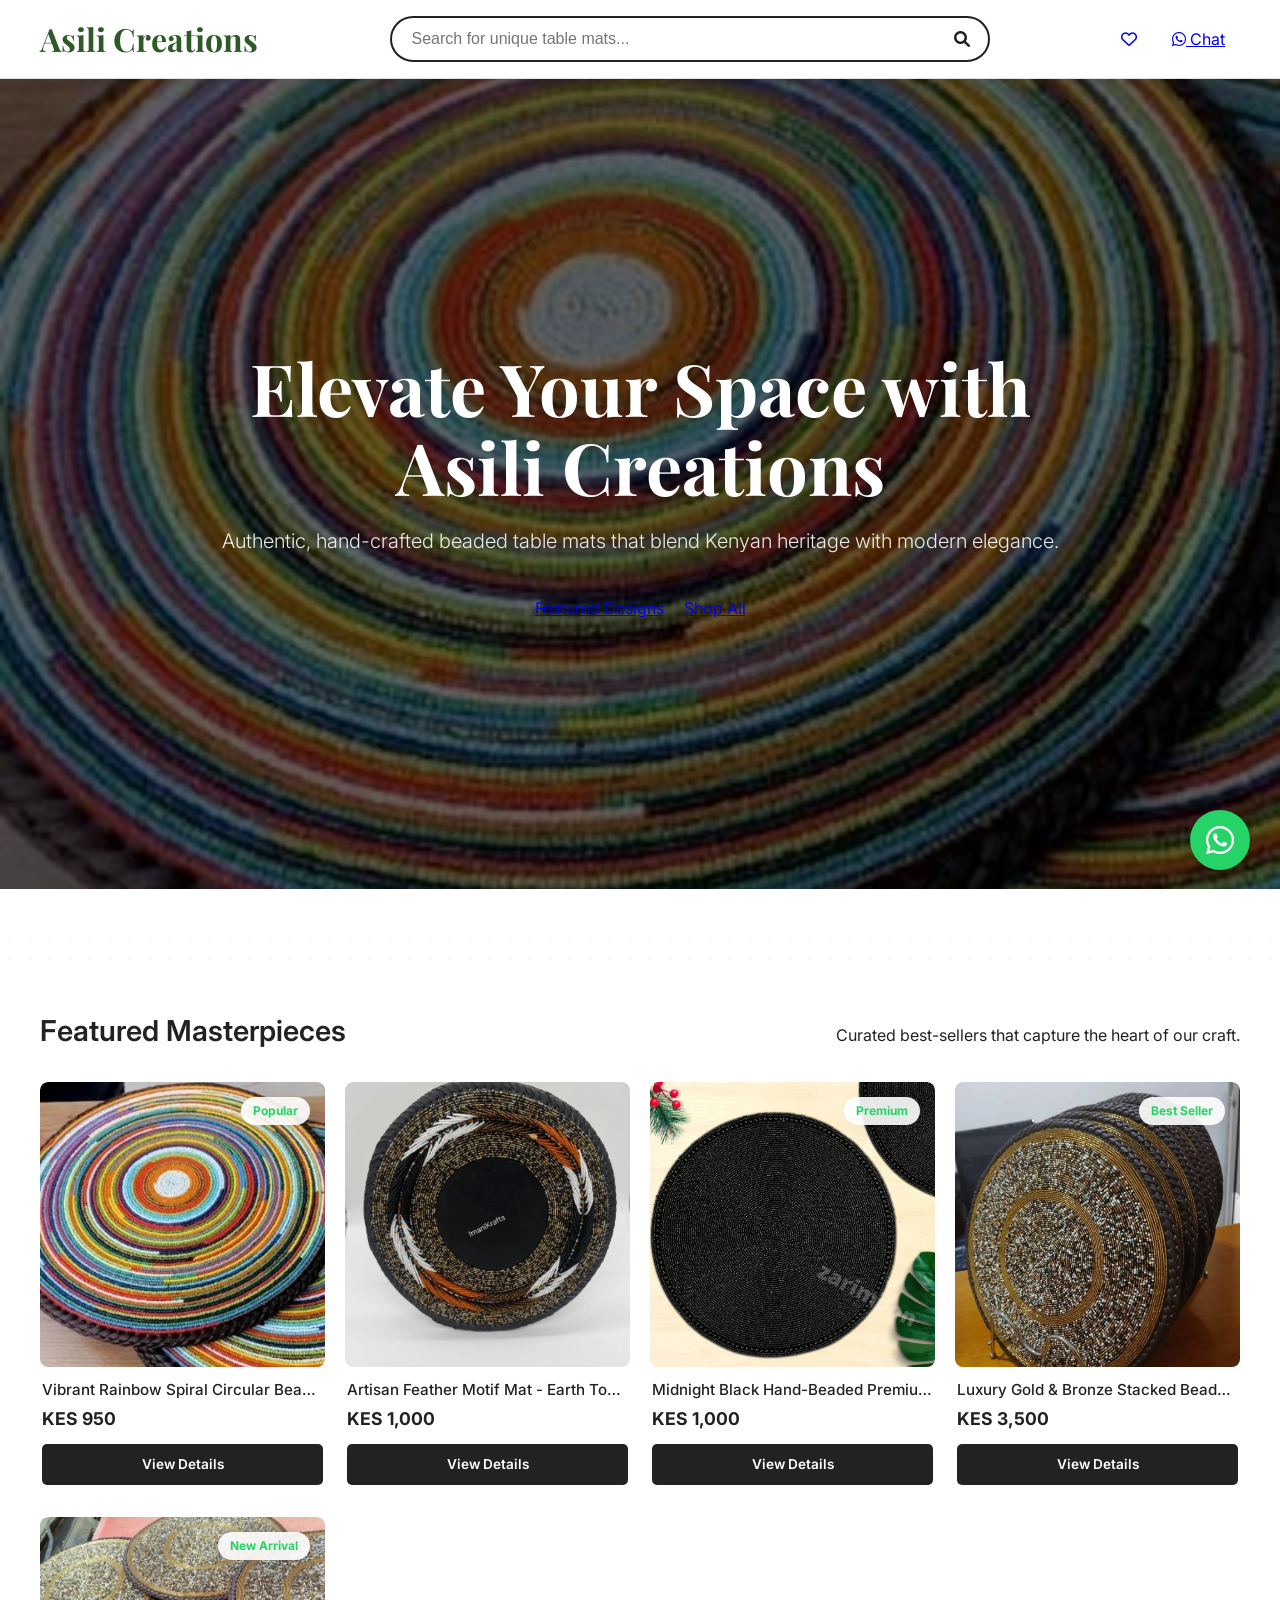
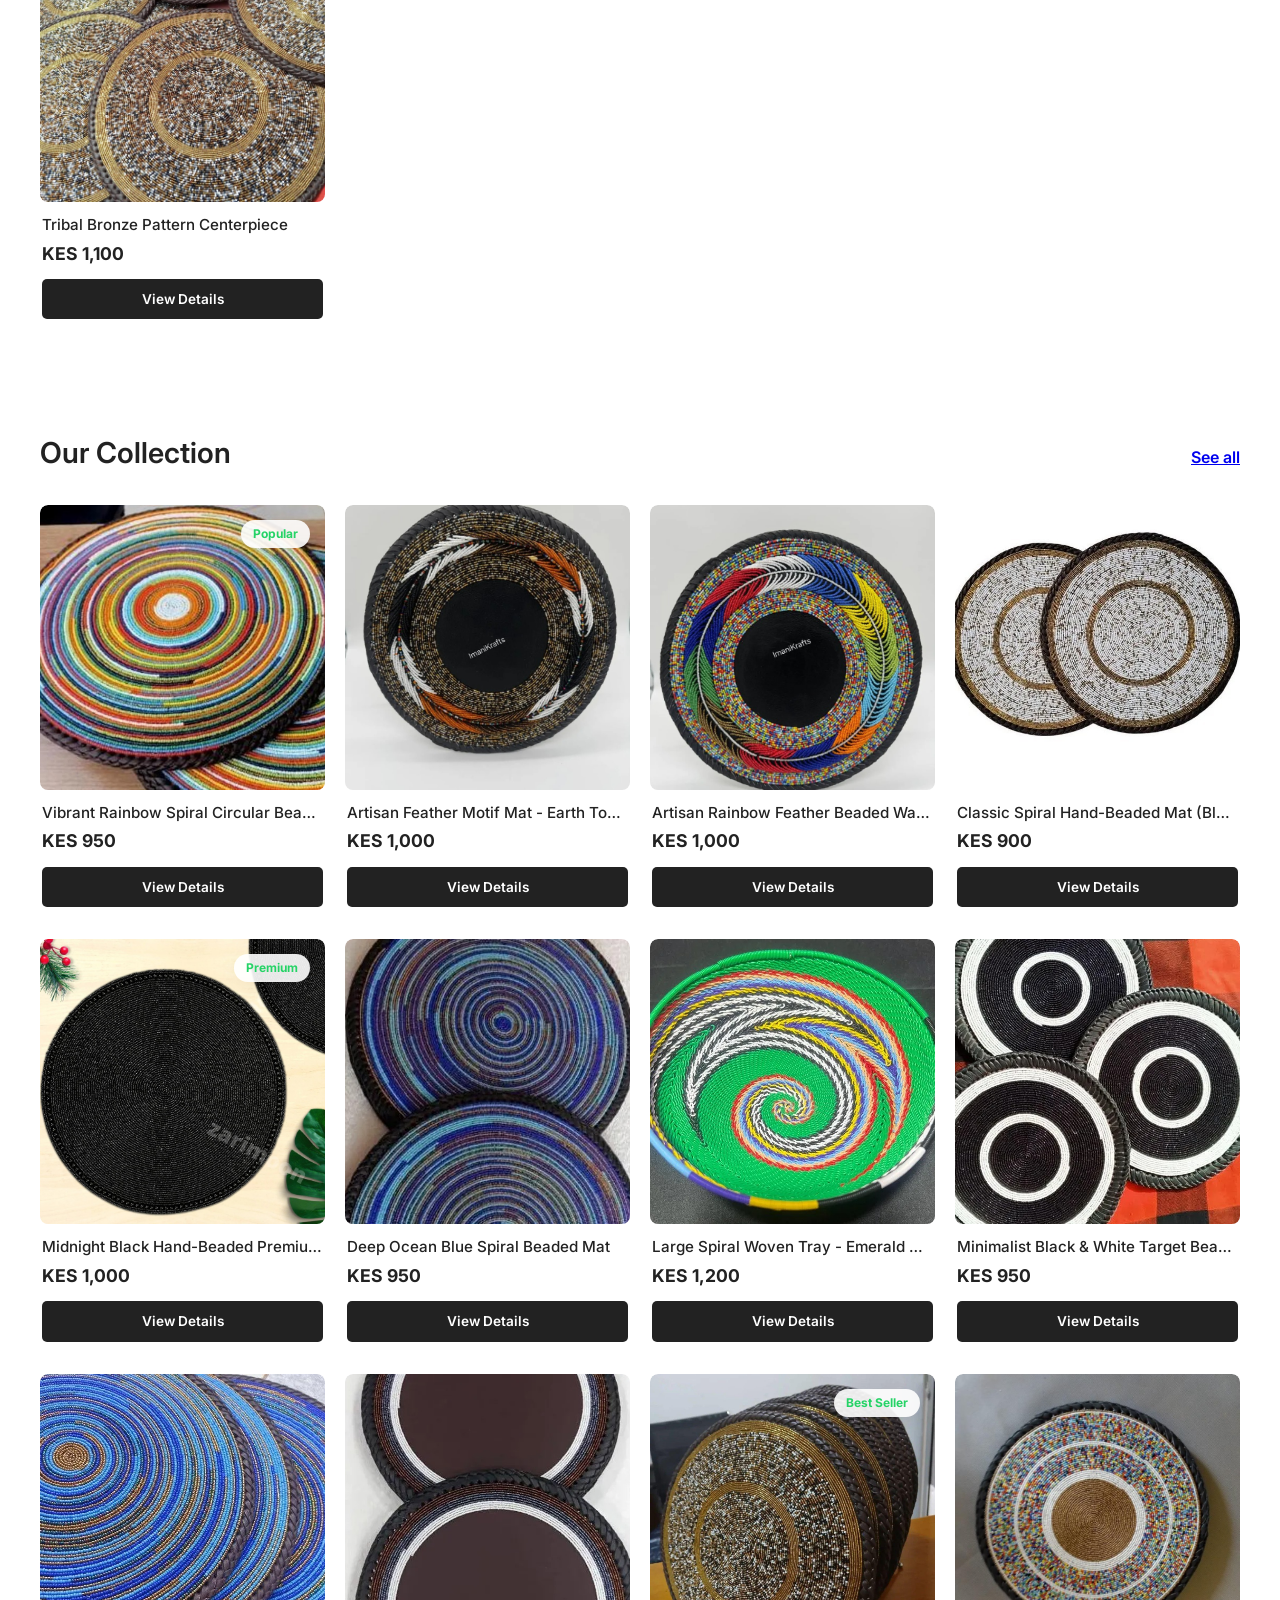
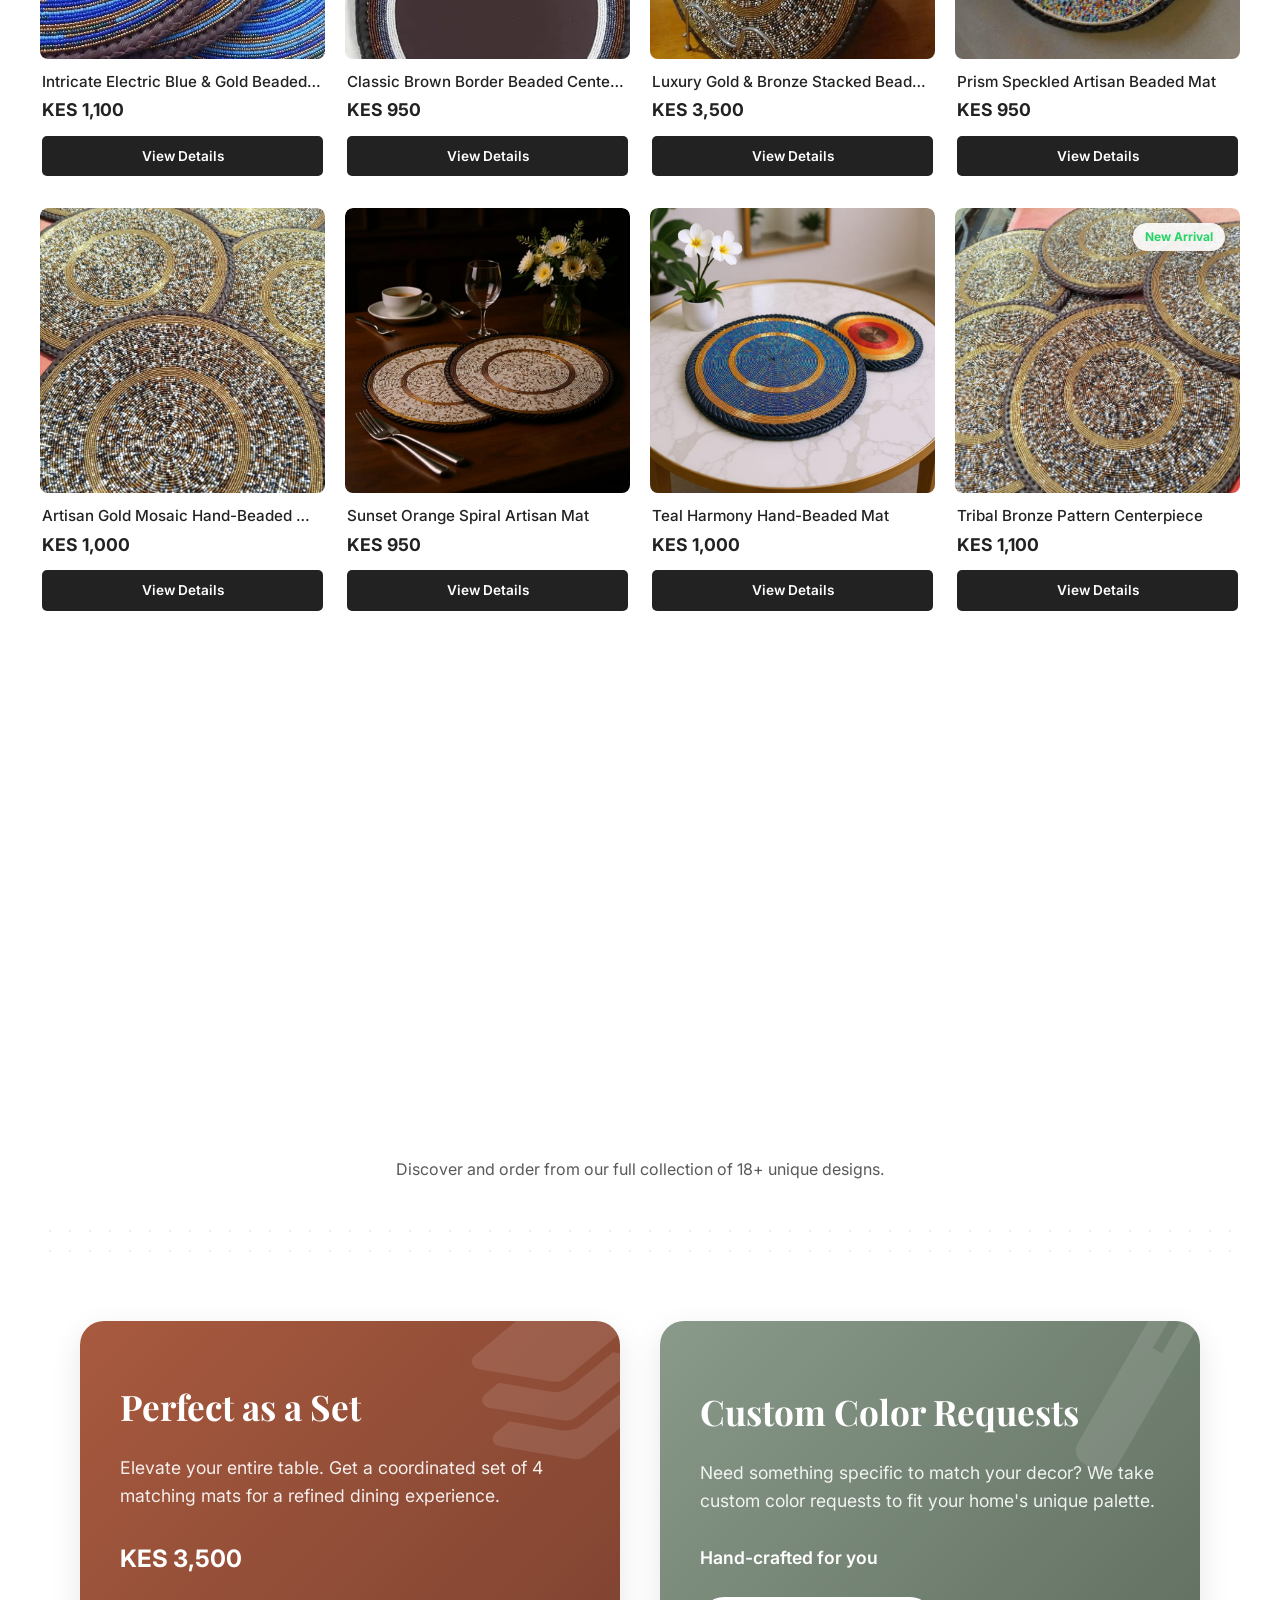
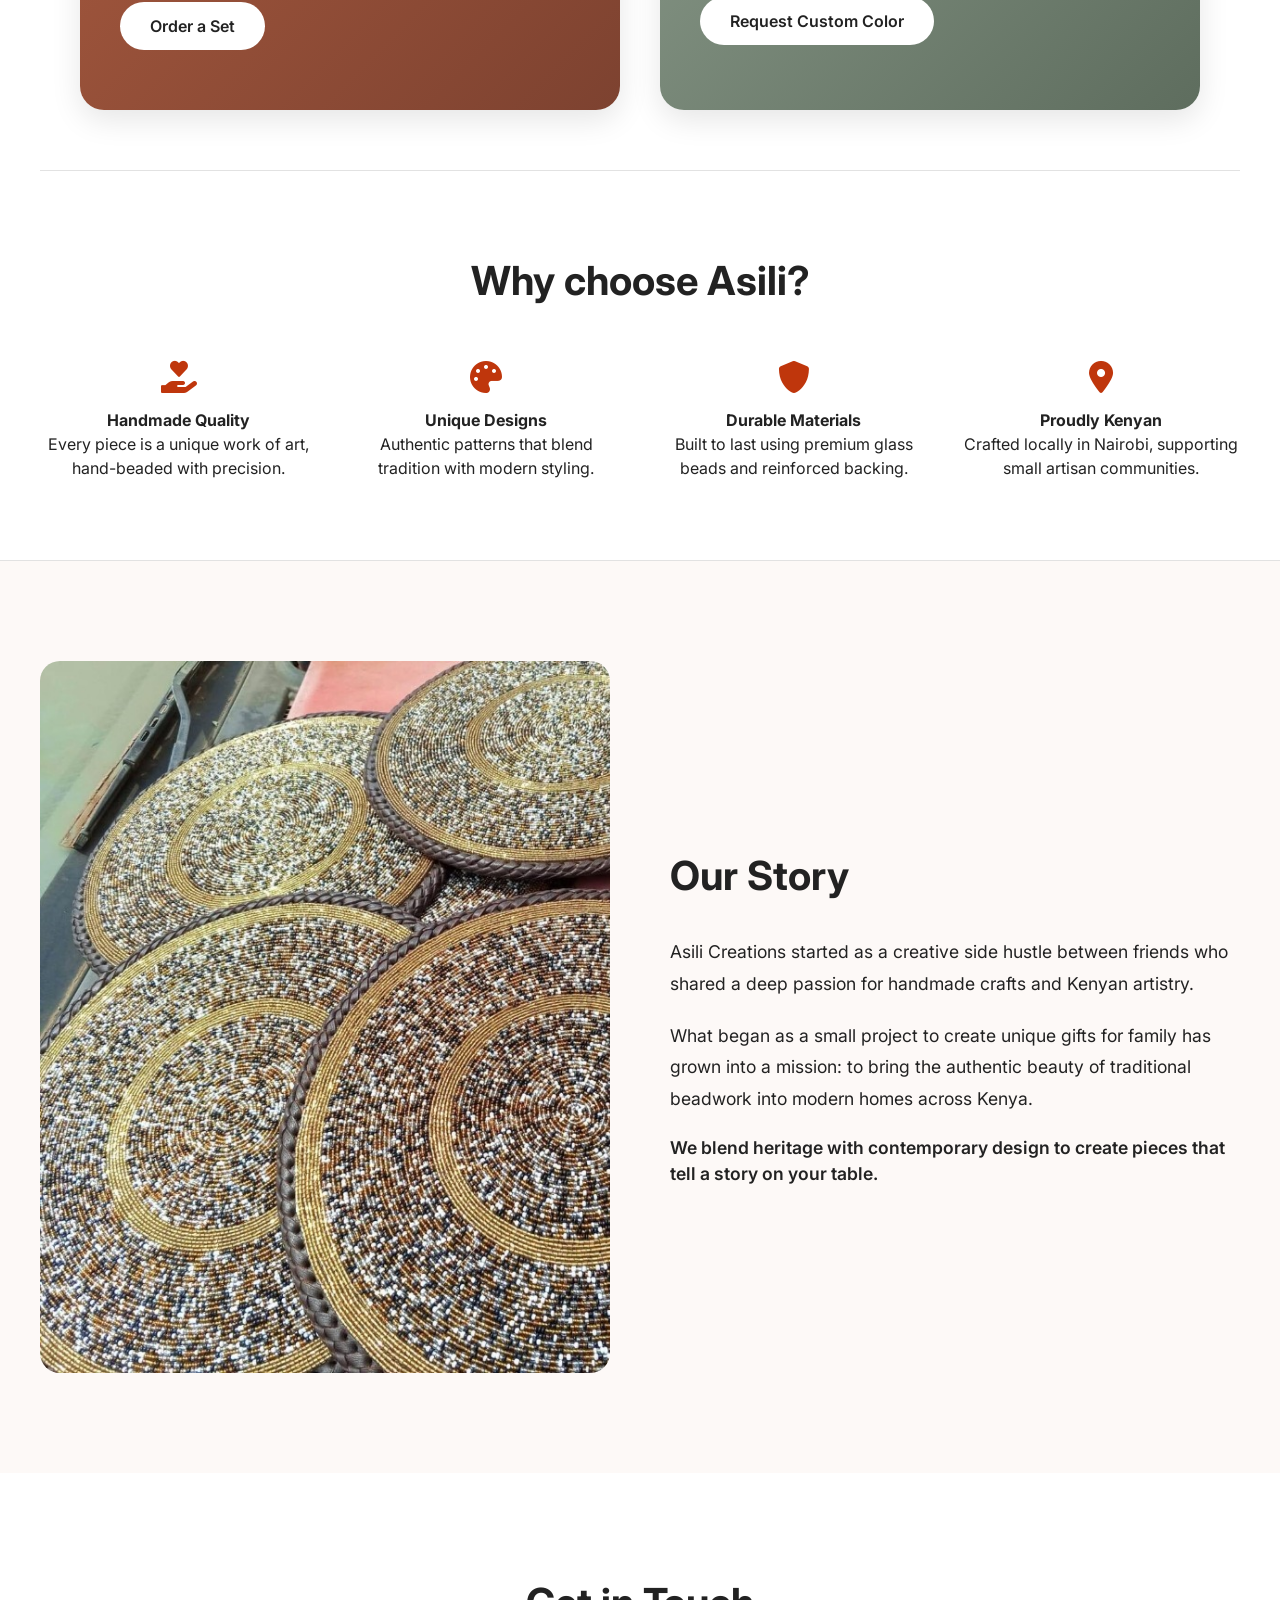
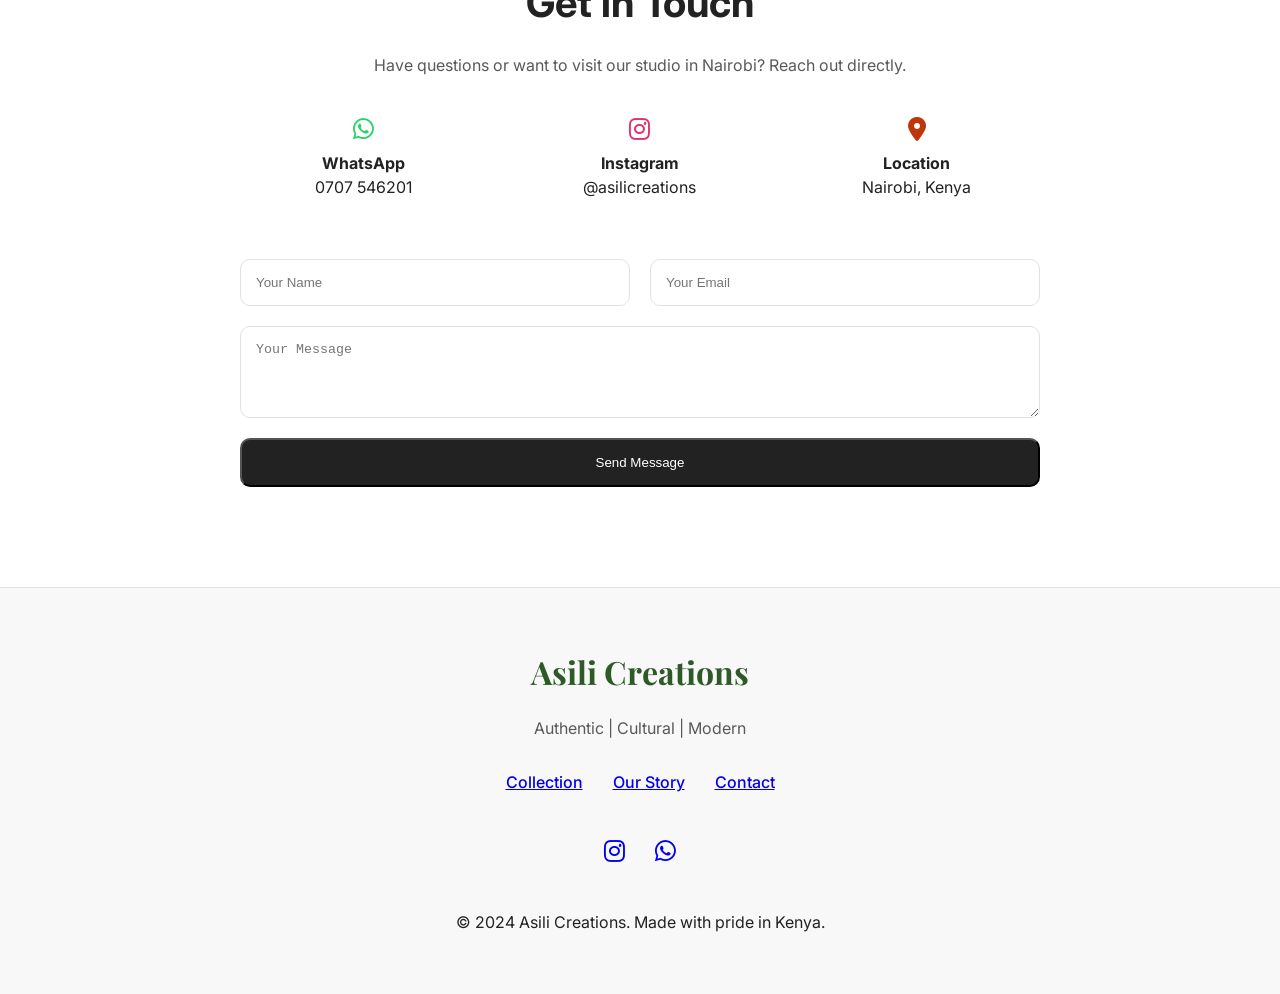
==== commit ff08b502: "UI Overhaul: Replaced static sets promo with premium gradient cards and hover states" ====
--- a/index.html
+++ b/index.html
@@ -88,17 +88,23 @@
         <div class="pattern-divider"></div>
 
         <!-- Sets & Custom Orders Section -->
-        <section id="custom" style="padding: 60px 0;">
-            <div style="display: grid; grid-template-columns: repeat(auto-fit, minmax(300px, 1fr)); gap: 40px;">
-                <div style="background: var(--bg-light); padding: 40px; border-radius: 15px;">
+        <section id="custom" class="container">
+            <div class="promo-grid">
+                <!-- Promo 1: Sets -->
+                <div class="promo-card terracotta">
+                    <i class="fas fa-layer-group"></i>
                     <h3>Perfect as a Set</h3>
-                    <p style="margin: 15px 0;">Elevate your entire table. Get a coordinated set of 4 for just **KES 3,500**.</p>
-                    <a href="https://wa.me/254707546201?text=Hello, I am interested in ordering a set of 4 table mats." class="btn btn-whatsapp">Order a Set</a>
-                </div>
-                <div style="background: #EAF0E9; padding: 40px; border-radius: 15px;">
+                    <p>Elevate your entire table. Get a coordinated set of 4 matching mats for a refined dining experience.</p>
+                    <div style="font-size: 1.5rem; font-weight: 700; margin-bottom: 25px;">KES 3,500</div>
+                    <a href="https://wa.me/254707546201?text=Hello, I am interested in ordering a set of 4 table mats." class="promo-btn">Order a Set</a>
+                </div>
+                <!-- Promo 2: Custom -->
+                <div class="promo-card sage">
+                    <i class="fas fa-magic"></i>
                     <h3>Custom Color Requests</h3>
-                    <p style="margin: 15px 0;">Need something specific to match your decor? We take custom color requests to fit your home's unique palette.</p>
-                    <a href="https://wa.me/254707546201?text=Hello, I would like to inquire about a custom color order." class="btn" style="background: var(--primary-color); color: white;">Request Custom Color</a>
+                    <p>Need something specific to match your decor? We take custom color requests to fit your home's unique palette.</p>
+                    <div style="font-size: 1.1rem; font-weight: 600; margin-bottom: 25px;">Hand-crafted for you</div>
+                    <a href="https://wa.me/254707546201?text=Hello, I would like to inquire about a custom color order." class="promo-btn">Request Custom Color</a>
                 </div>
             </div>
         </section>
--- a/styles.css
+++ b/styles.css
@@ -394,7 +394,139 @@
         gap: 20px;
     }
 
-    .hero-minimal h1 {
-        font-size: 2.5rem;
-    }
+    .hero-premium h1 {
+        font-size: 2.2rem;
+    }
+}
+
+/* Premium Promo Sections (Custom and Sets) */
+.promo-grid {
+    display: grid;
+    grid-template-columns: repeat(auto-fit, minmax(350px, 1fr));
+    gap: 40px;
+    margin: 60px 0;
+}
+
+.promo-card {
+    position: relative;
+    padding: 60px 40px;
+    border-radius: 24px;
+    overflow: hidden;
+    color: white;
+    transition: all 0.5s cubic-bezier(0.4, 0, 0.2, 1);
+    display: flex;
+    flex-direction: column;
+    justify-content: center;
+    min-height: 350px;
+    box-shadow: 0 10px 30px rgba(0, 0, 0, 0.1);
+}
+
+.promo-card.terracotta {
+    background: linear-gradient(135deg, #A85A3F 0%, #7D4230 100%);
+}
+
+.promo-card.sage {
+    background: linear-gradient(135deg, #8A9A8A 0%, #5E6D5E 100%);
+}
+
+.promo-card:hover {
+    transform: translateY(-10px);
+    box-shadow: 0 20px 40px rgba(0, 0, 0, 0.2);
+}
+
+.promo-card h3 {
+    font-family: 'Playfair Display', serif;
+    font-size: 2.2rem;
+    margin-bottom: 20px;
+}
+
+.promo-card p {
+    font-size: 1.1rem;
+    line-height: 1.6;
+    opacity: 0.9;
+    margin-bottom: 30px;
+}
+
+.promo-card i {
+    position: absolute;
+    top: -20px;
+    right: -20px;
+    font-size: 10rem;
+    opacity: 0.1;
+    transform: rotate(-15deg);
+    pointer-events: none;
+}
+
+.promo-btn {
+    align-self: flex-start;
+    padding: 12px 30px;
+    background: white;
+    color: var(--text-main);
+    border-radius: 50px;
+    font-weight: 600;
+    text-decoration: none;
+    transition: all 0.3s ease;
+}
+
+.promo-btn:hover {
+    background: var(--bg-light);
+    transform: translateX(5px);
+}
+
+@media (max-width: 768px) {
+    .promo-grid {
+        grid-template-columns: 1fr;
+    }
+
+    .promo-card {
+        padding: 40px 30px;
+        min-height: auto;
+    }
+}
+
+/* Premium Enhancements */
+.sticky-wa {
+    position: fixed;
+    bottom: 30px;
+    right: 30px;
+    background: #25D366;
+    color: white;
+    width: 60px;
+    height: 60px;
+    border-radius: 50%;
+    display: flex;
+    align-items: center;
+    justify-content: center;
+    font-size: 2rem;
+    box-shadow: 0 4px 15px rgba(0, 0, 0, 0.2);
+    z-index: 999;
+    text-decoration: none;
+    transition: transform 0.3s ease;
+}
+
+.sticky-wa:hover {
+    transform: scale(1.1) rotate(5deg);
+}
+
+.lightbox-overlay {
+    position: fixed;
+    top: 0;
+    left: 0;
+    width: 100%;
+    height: 100%;
+    background: rgba(0, 0, 0, 0.9);
+    backdrop-filter: blur(5px);
+    z-index: 2000;
+    display: none;
+    align-items: center;
+    justify-content: center;
+    cursor: zoom-out;
+}
+
+.lightbox-img {
+    max-width: 90%;
+    max-height: 90%;
+    object-fit: contain;
+    border-radius: 8px;
+    box-shadow: 0 0 30px rgba(0, 0, 0, 0.5);
 }
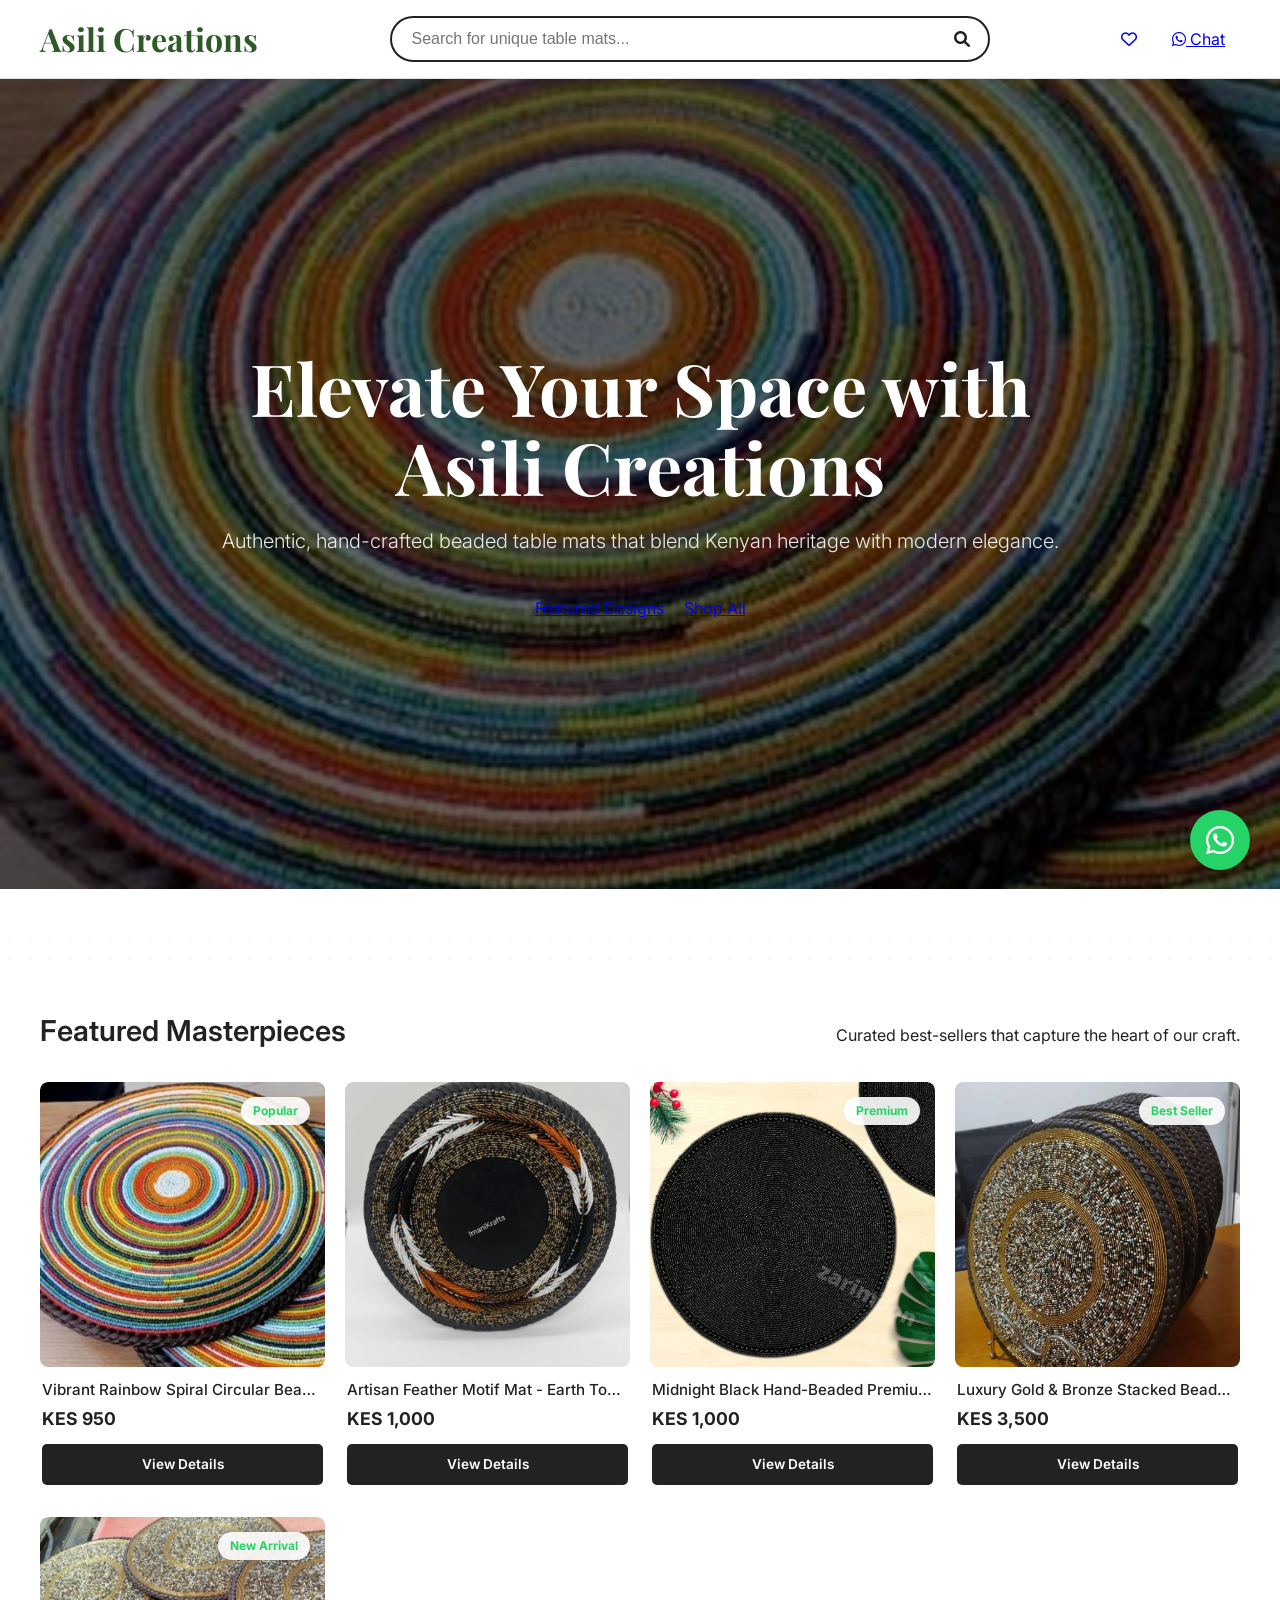
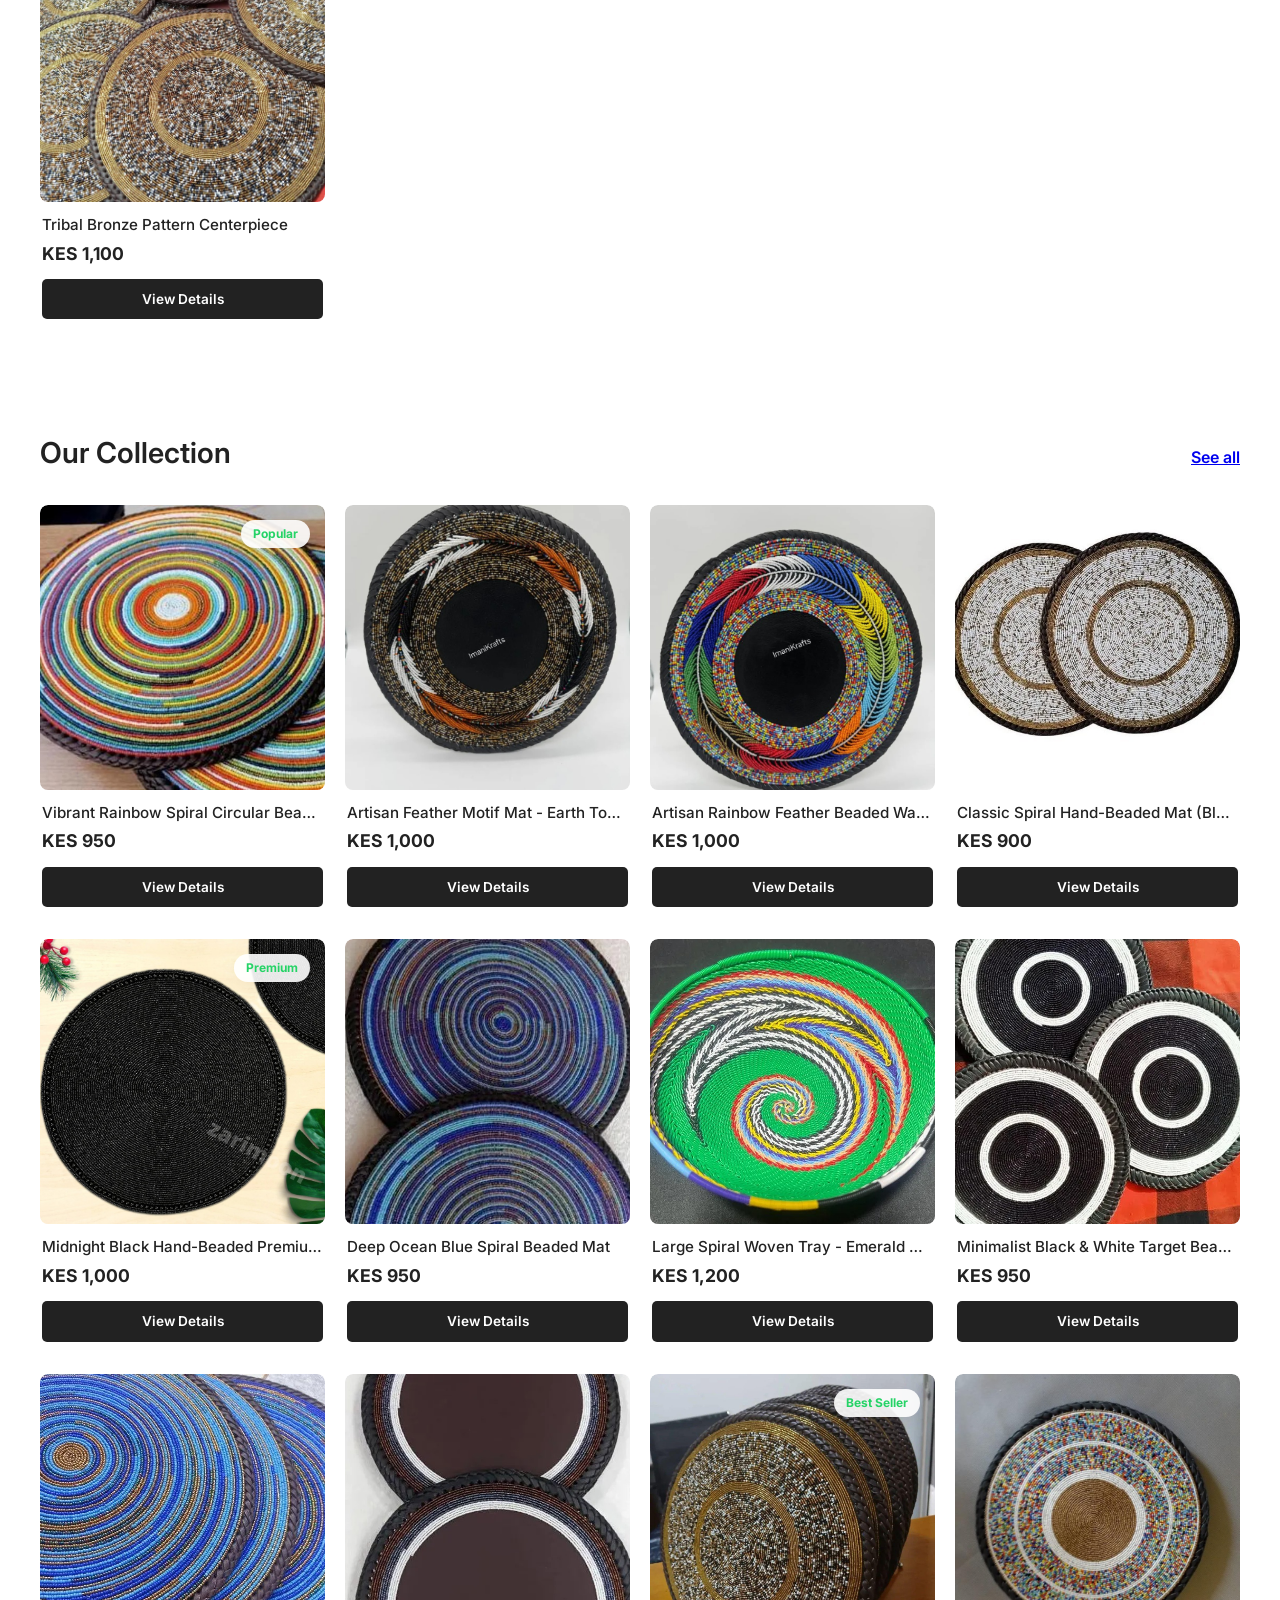
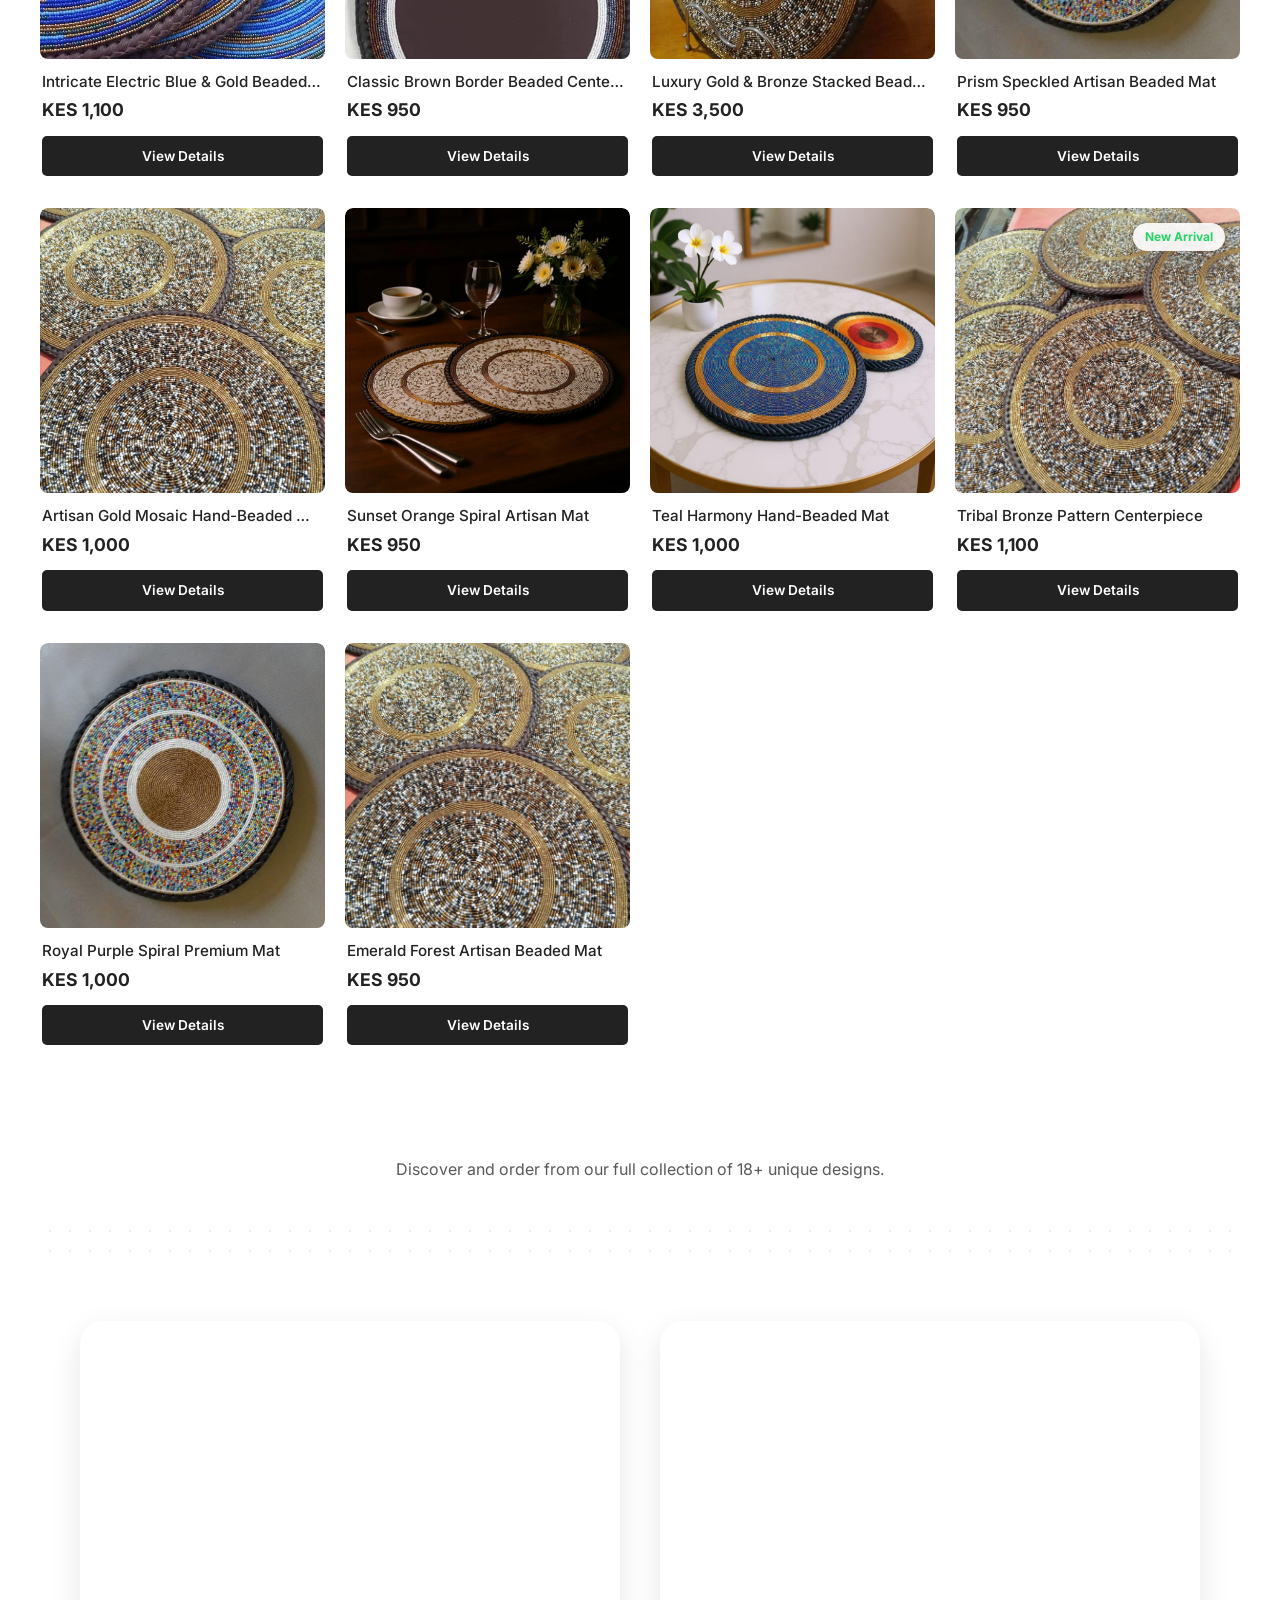
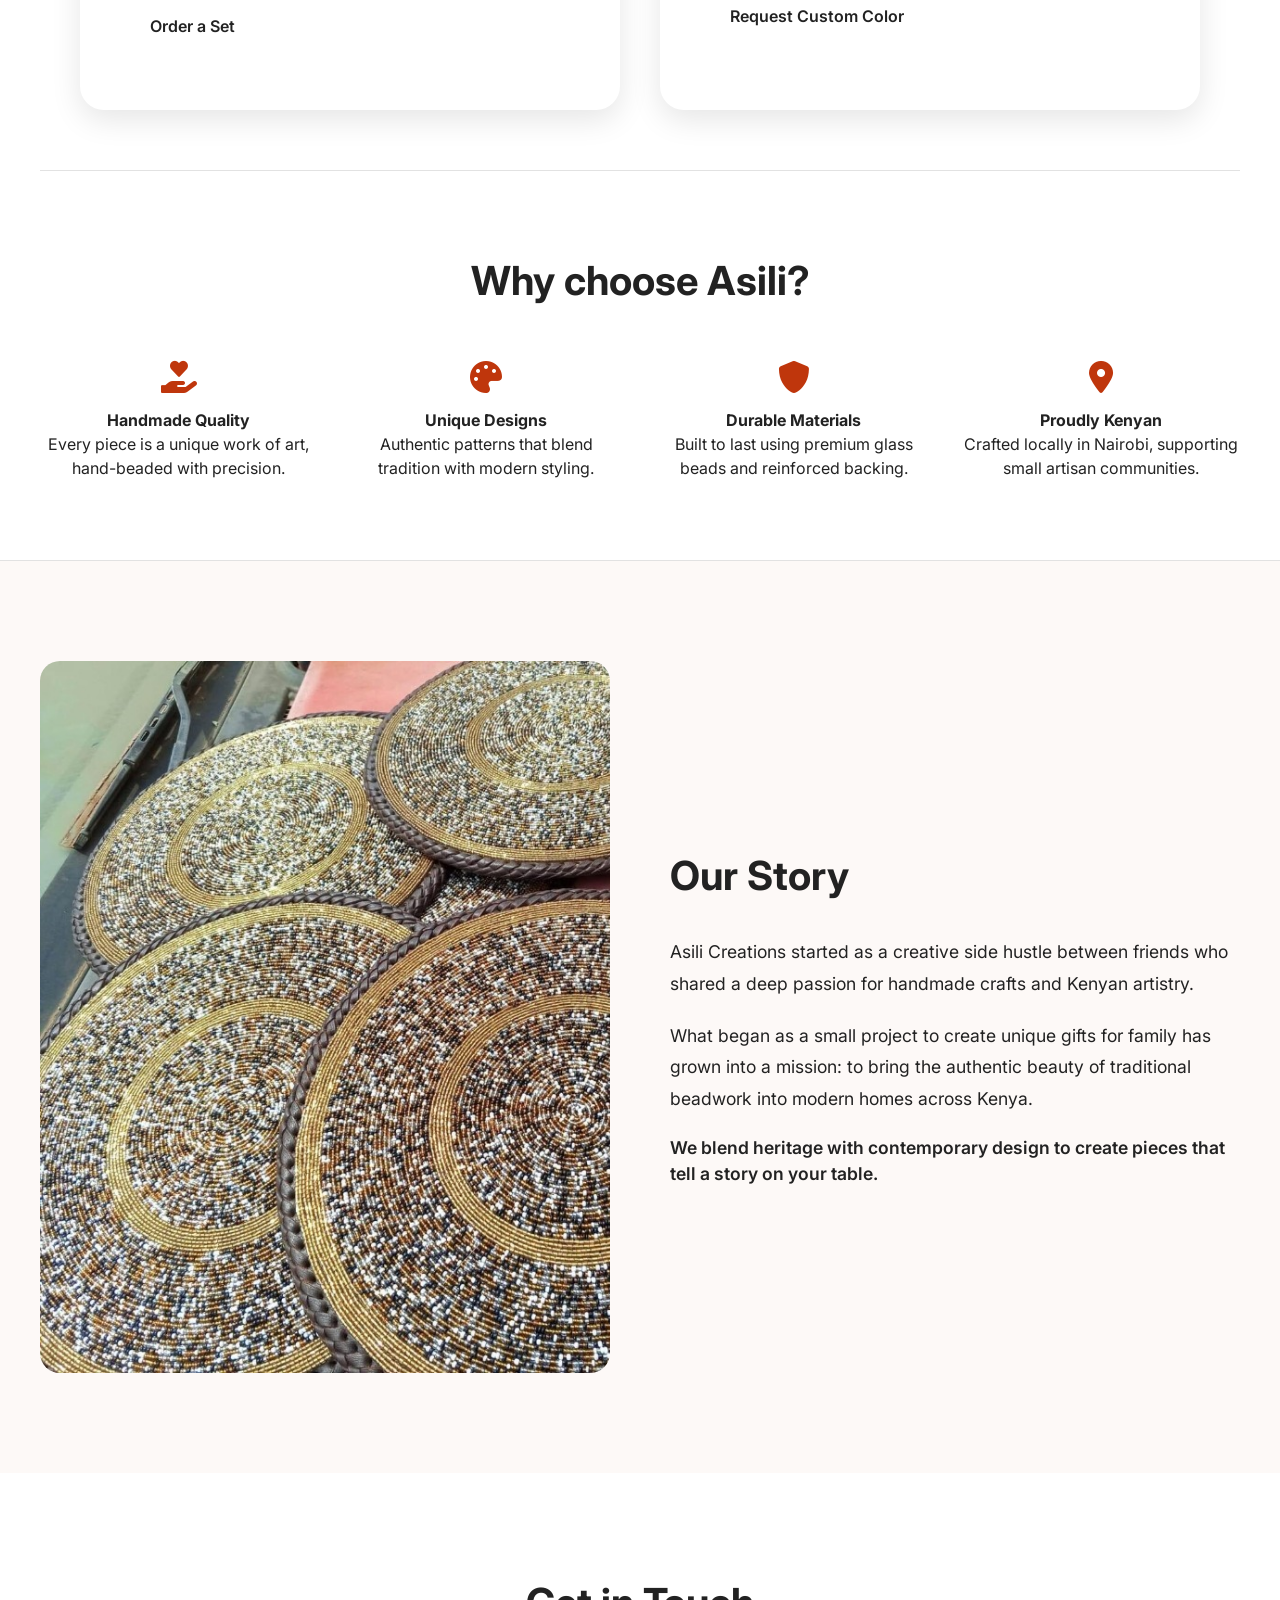
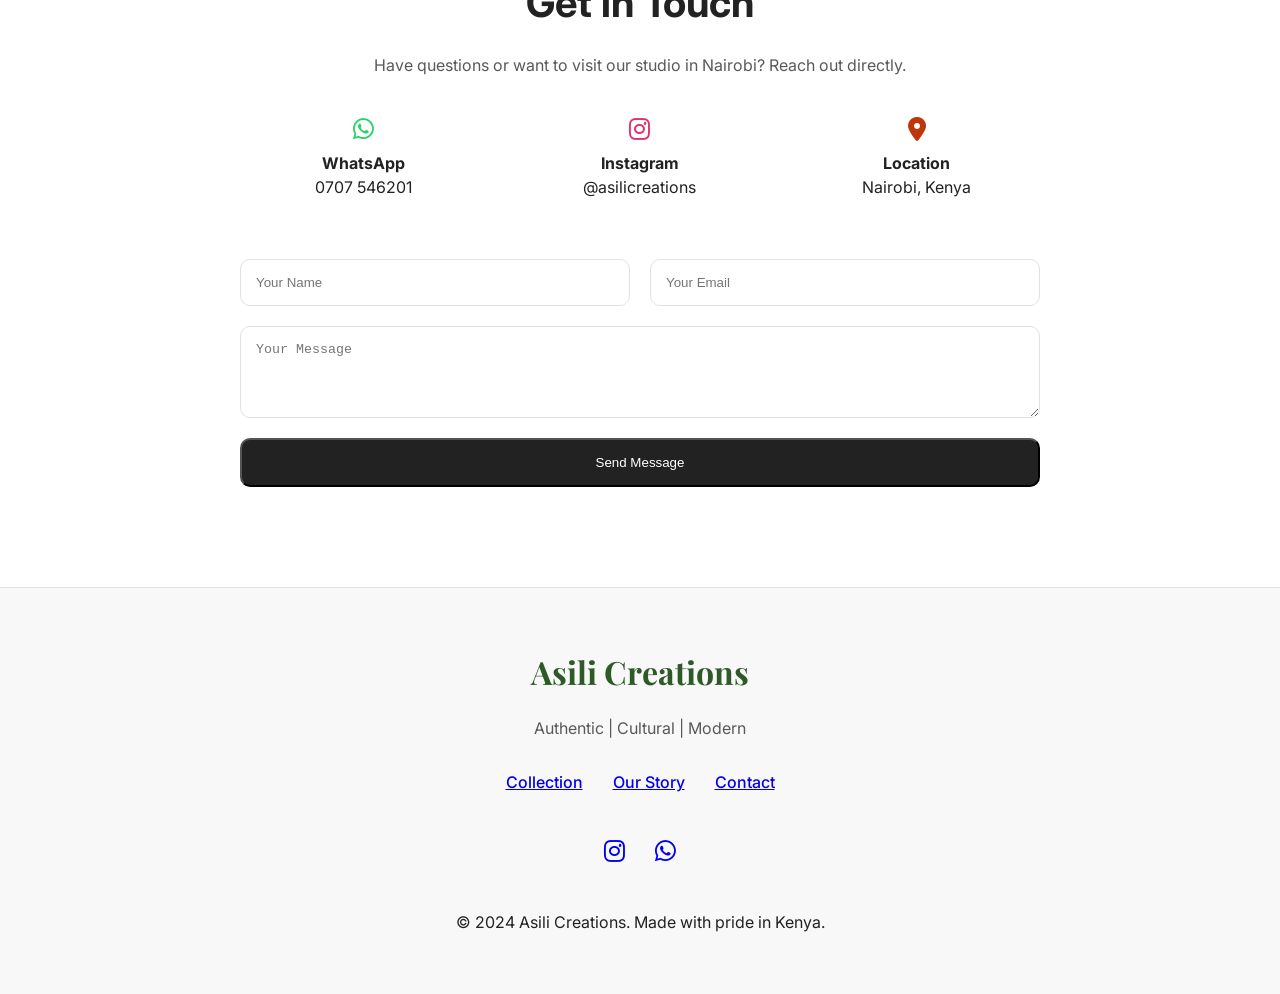
==== commit f7fa3d3d: "UI Enhancements: Added animated background image slideshows for promo cards section" ====
--- a/index.html
+++ b/index.html
@@ -92,19 +92,29 @@
             <div class="promo-grid">
                 <!-- Promo 1: Sets -->
                 <div class="promo-card terracotta">
-                    <i class="fas fa-layer-group"></i>
-                    <h3>Perfect as a Set</h3>
-                    <p>Elevate your entire table. Get a coordinated set of 4 matching mats for a refined dining experience.</p>
-                    <div style="font-size: 1.5rem; font-weight: 700; margin-bottom: 25px;">KES 3,500</div>
-                    <a href="https://wa.me/254707546201?text=Hello, I am interested in ordering a set of 4 table mats." class="promo-btn">Order a Set</a>
+                    <div class="slide-bg slide-1 set-bg-1"></div>
+                    <div class="slide-bg slide-2 set-bg-2"></div>
+                    <div class="slide-bg slide-3 set-bg-3"></div>
+                    <div class="promo-content">
+                        <i class="fas fa-layer-group"></i>
+                        <h3>Perfect as a Set</h3>
+                        <p>Elevate your entire table. Get a coordinated set of 4 matching mats for a refined dining experience.</p>
+                        <div style="font-size: 1.5rem; font-weight: 700; margin-bottom: 25px;">KES 3,500</div>
+                        <a href="https://wa.me/254707546201?text=Hello, I am interested in ordering a set of 4 table mats." class="promo-btn">Order a Set</a>
+                    </div>
                 </div>
                 <!-- Promo 2: Custom -->
                 <div class="promo-card sage">
-                    <i class="fas fa-magic"></i>
-                    <h3>Custom Color Requests</h3>
-                    <p>Need something specific to match your decor? We take custom color requests to fit your home's unique palette.</p>
-                    <div style="font-size: 1.1rem; font-weight: 600; margin-bottom: 25px;">Hand-crafted for you</div>
-                    <a href="https://wa.me/254707546201?text=Hello, I would like to inquire about a custom color order." class="promo-btn">Request Custom Color</a>
+                    <div class="slide-bg slide-1 custom-bg-1"></div>
+                    <div class="slide-bg slide-2 custom-bg-2"></div>
+                    <div class="slide-bg slide-3 custom-bg-3"></div>
+                    <div class="promo-content">
+                        <i class="fas fa-magic"></i>
+                        <h3>Custom Color Requests</h3>
+                        <p>Need something specific to match your decor? We take custom color requests to fit your home's unique palette.</p>
+                        <div style="font-size: 1.1rem; font-weight: 600; margin-bottom: 25px;">Hand-crafted for you</div>
+                        <a href="https://wa.me/254707546201?text=Hello, I would like to inquire about a custom color order." class="promo-btn">Request Custom Color</a>
+                    </div>
                 </div>
             </div>
         </section>
--- a/styles.css
+++ b/styles.css
@@ -421,12 +421,105 @@
     box-shadow: 0 10px 30px rgba(0, 0, 0, 0.1);
 }
 
-.promo-card.terracotta {
-    background: linear-gradient(135deg, #A85A3F 0%, #7D4230 100%);
-}
-
-.promo-card.sage {
-    background: linear-gradient(135deg, #8A9A8A 0%, #5E6D5E 100%);
+/* Background Slideshow Layers */
+.slide-bg {
+    position: absolute;
+    top: 0;
+    left: 0;
+    width: 100%;
+    height: 100%;
+    background-size: cover;
+    background-position: center;
+    z-index: 0;
+    opacity: 0;
+    animation: bg-fade 12s infinite;
+}
+
+/* Add a dark overlay to make text readable */
+.slide-bg::after {
+    content: '';
+    position: absolute;
+    top: 0;
+    left: 0;
+    width: 100%;
+    height: 100%;
+    background: rgba(0, 0, 0, 0.5);
+    /* Adjust opacity as needed */
+    z-index: 1;
+}
+
+@keyframes bg-fade {
+    0% {
+        opacity: 0;
+        transform: scale(1.05);
+    }
+
+    15% {
+        opacity: 1;
+        transform: scale(1);
+    }
+
+    33% {
+        opacity: 1;
+        transform: scale(1);
+    }
+
+    48% {
+        opacity: 0;
+        transform: scale(1.05);
+    }
+
+    100% {
+        opacity: 0;
+    }
+}
+
+/* Animation Delays for each slide */
+.slide-1 {
+    animation-delay: 0s;
+}
+
+.slide-2 {
+    animation-delay: 4s;
+}
+
+.slide-3 {
+    animation-delay: 8s;
+}
+
+/* Set Background Images */
+.set-bg-1 {
+    background-image: url('assets/gold_mosaic_set.jpg');
+}
+
+.set-bg-2 {
+    background-image: url('assets/emerald_forest_mat.jpg');
+}
+
+.set-bg-3 {
+    background-image: url('assets/ocean_blue_spiral.jpg');
+}
+
+/* Custom Colors Background Images */
+.custom-bg-1 {
+    background-image: url('assets/tribal_bronze_pattern.jpg');
+}
+
+.custom-bg-2 {
+    background-image: url('assets/royal_purple_spiral.jpg');
+}
+
+.custom-bg-3 {
+    background-image: url('assets/speckled_rainbow.jpg');
+}
+
+/* The text content needs to sit above the images */
+.promo-content {
+    position: relative;
+    z-index: 2;
+    display: flex;
+    flex-direction: column;
+    height: 100%;
 }
 
 .promo-card:hover {
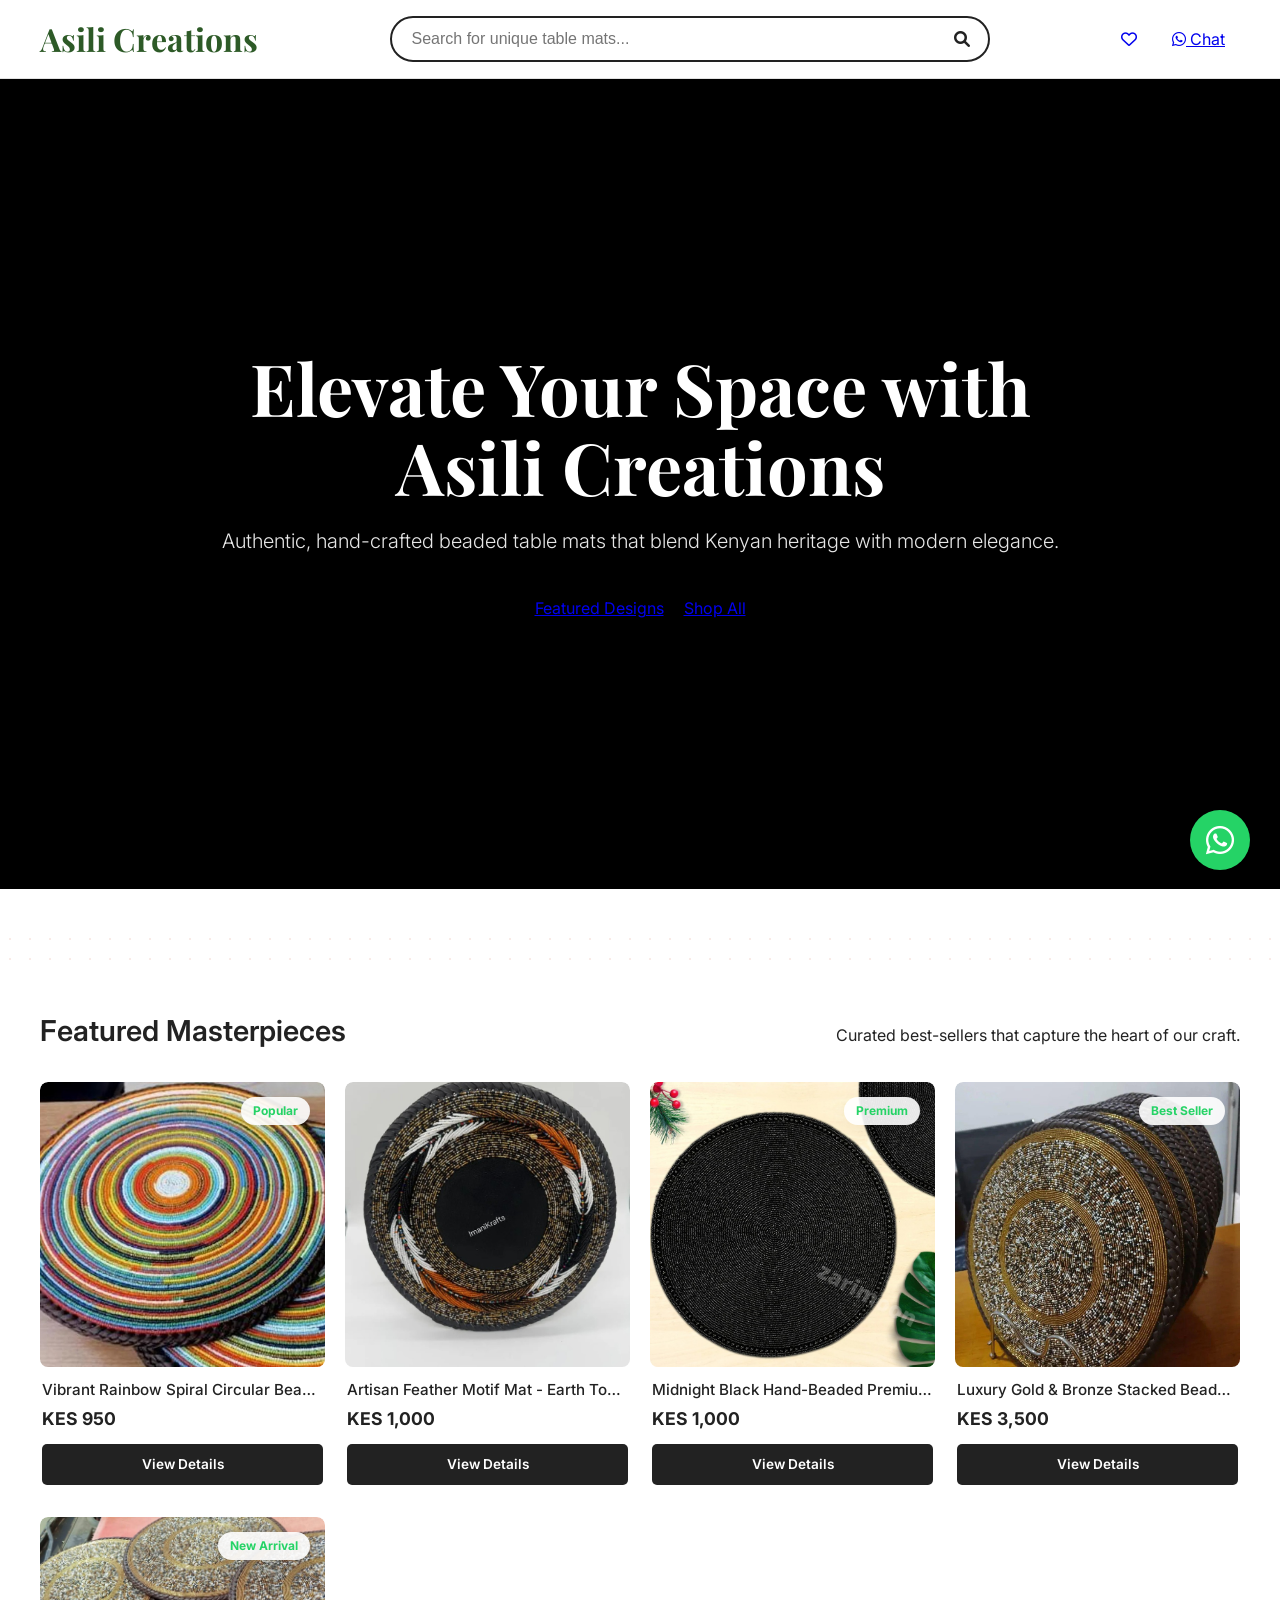
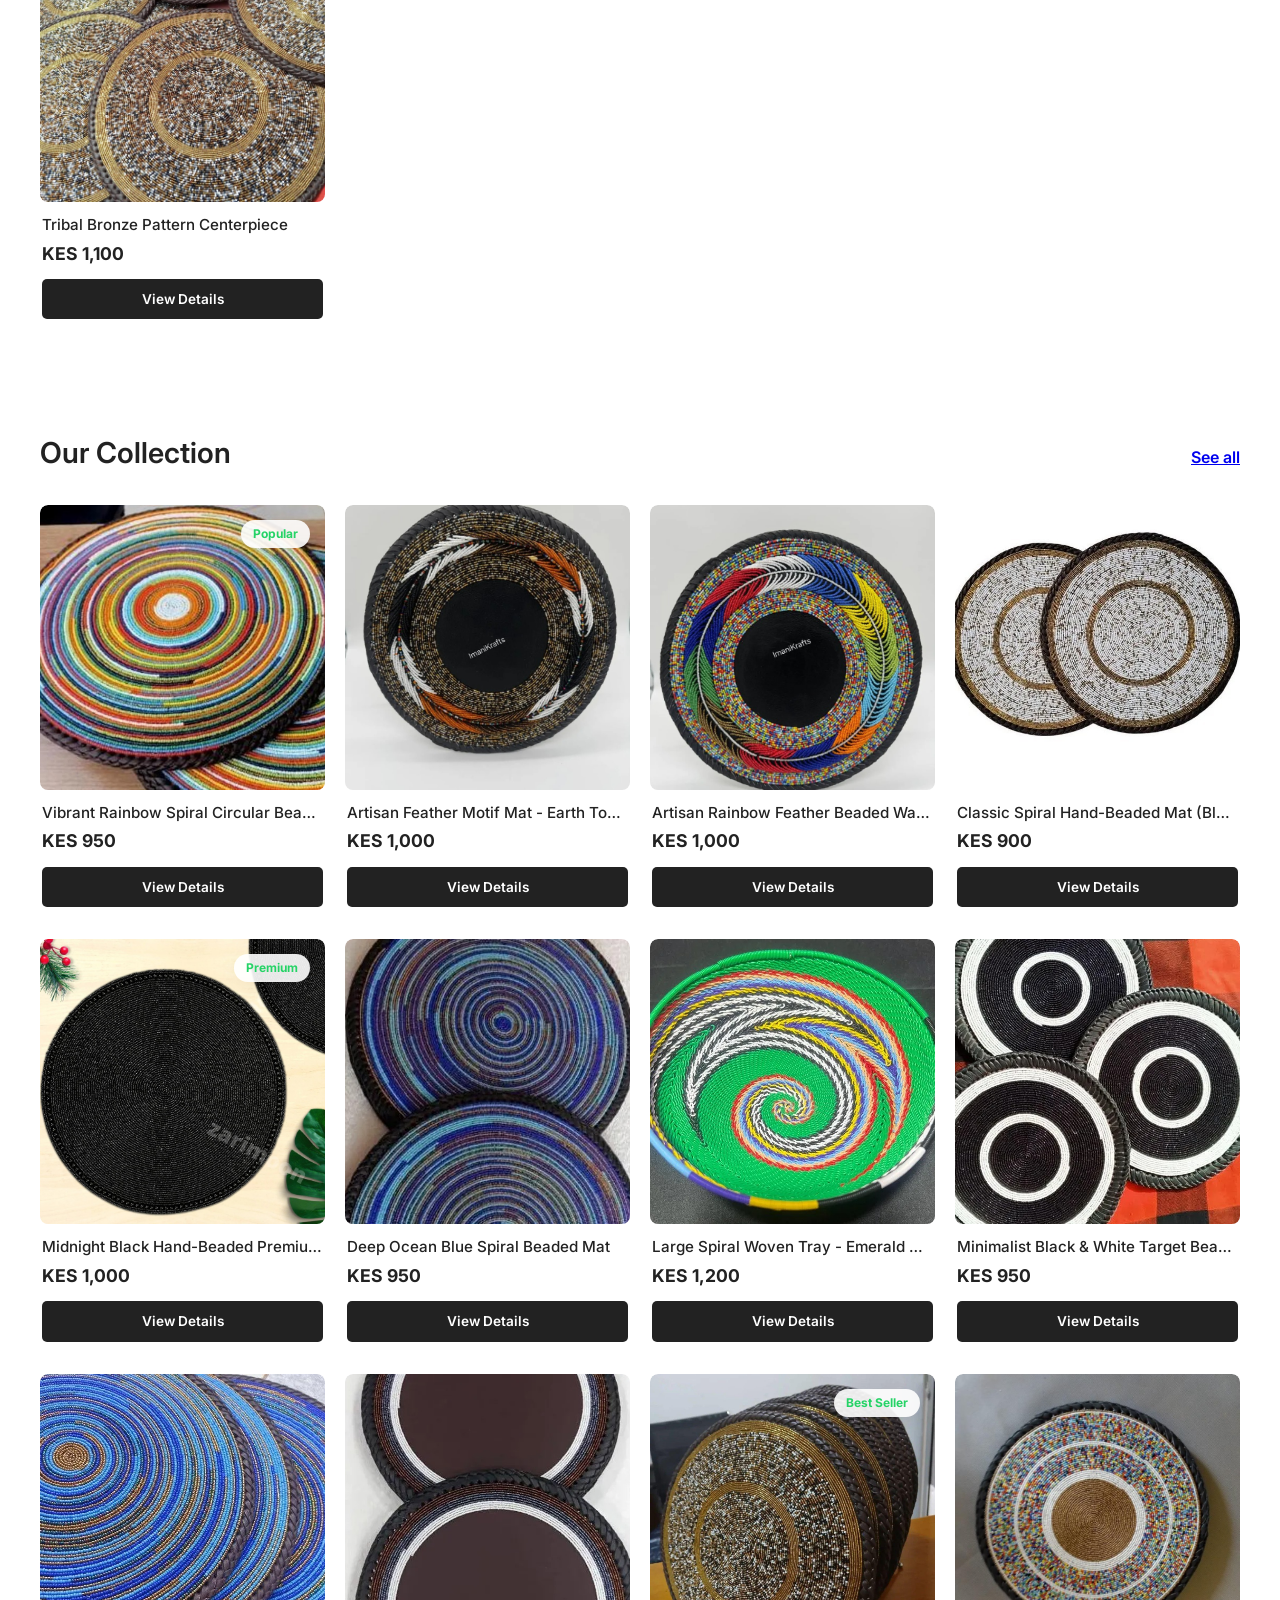
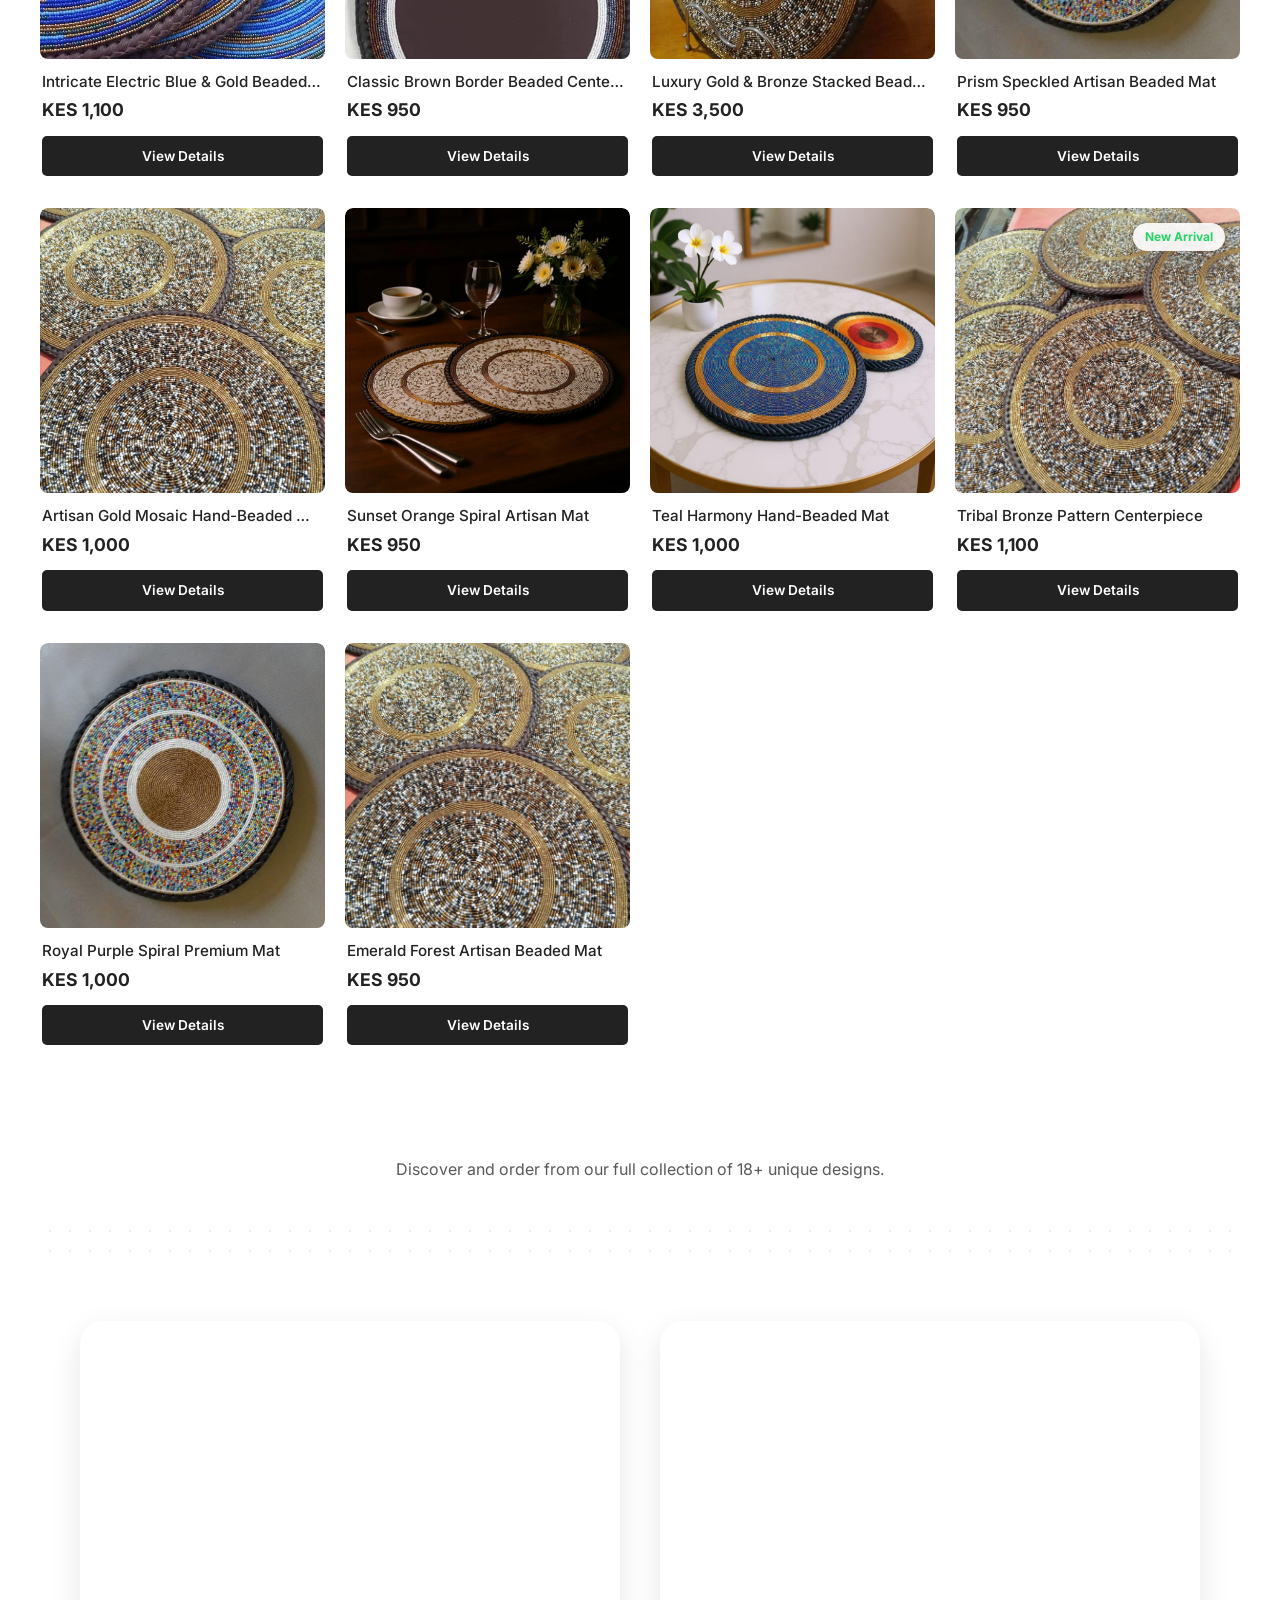
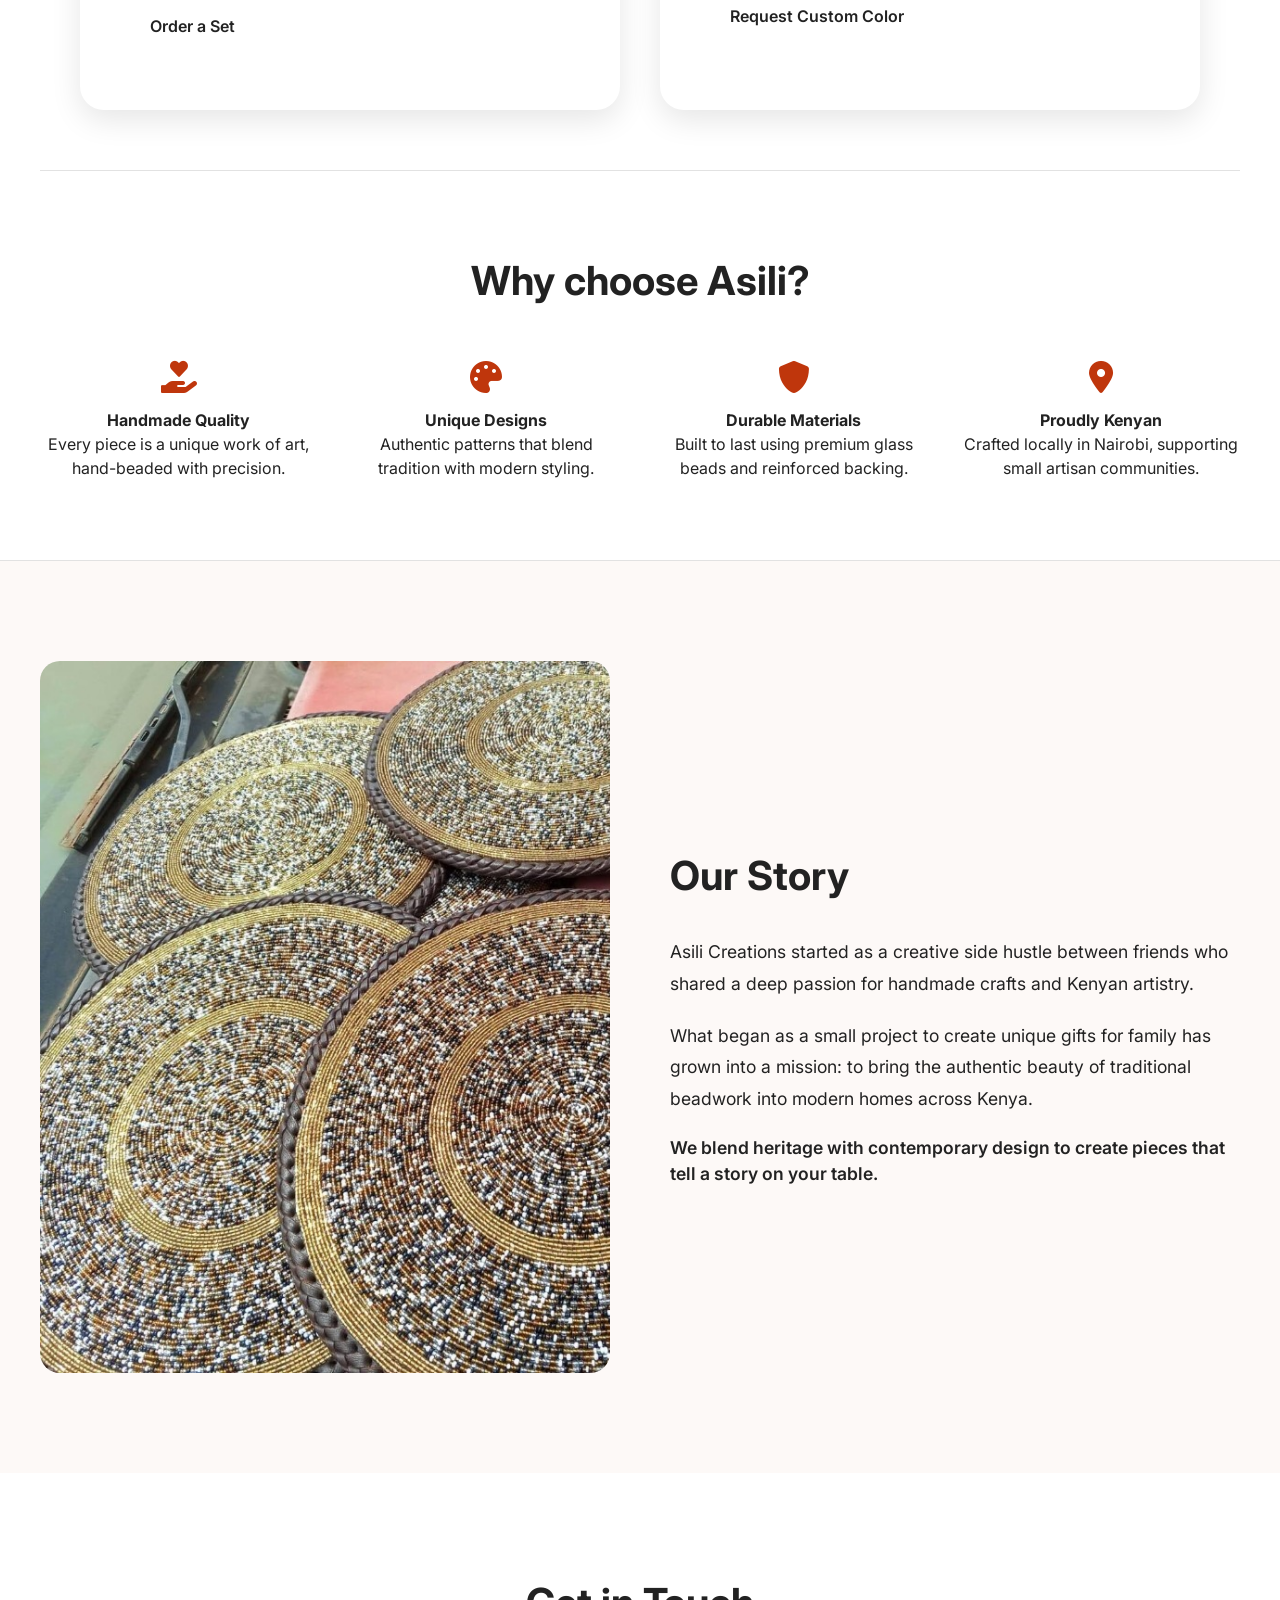
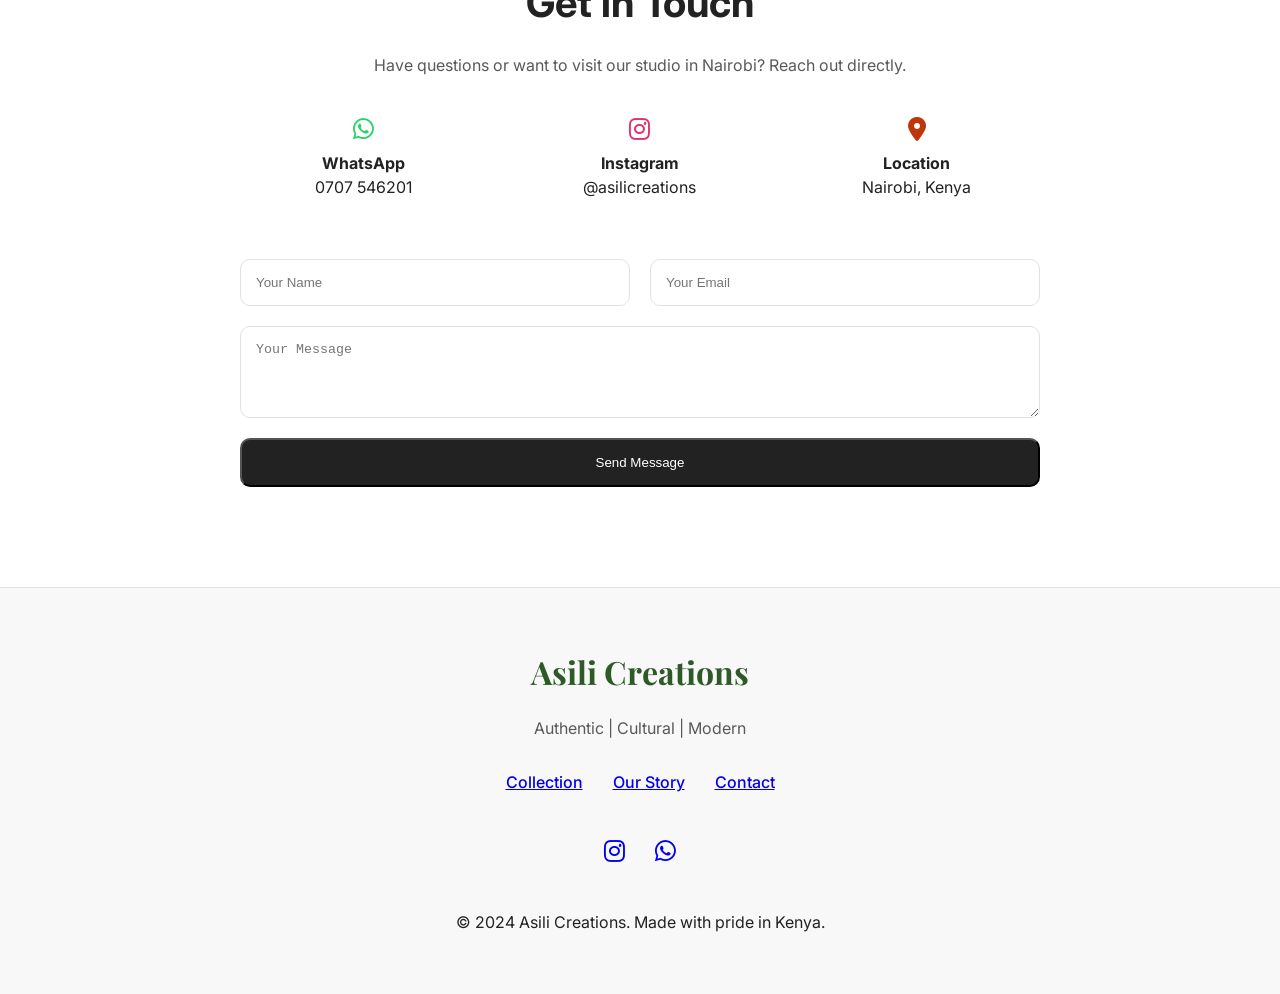
==== commit 806837c2: "UI Enhancements: Added animated background image slideshow to the main hero banner" ====
--- a/index.html
+++ b/index.html
@@ -44,7 +44,9 @@
 
     <!-- Premium Hero Section -->
     <section class="hero-premium">
-        <img src="assets/rainbow_spiral.jpg" alt="Beadwork Banner" class="hero-video-bg">
+        <div class="slide-bg slide-1 hero-bg-1"></div>
+        <div class="slide-bg slide-2 hero-bg-2"></div>
+        <div class="slide-bg slide-3 hero-bg-3"></div>
         <div class="hero-content">
             <h1>Elevate Your Space with Asili Creations</h1>
             <p>Authentic, hand-crafted beaded table mats that blend Kenyan heritage with modern elegance.</p>
--- a/styles.css
+++ b/styles.css
@@ -132,17 +132,6 @@
     z-index: 1;
 }
 
-.hero-video-bg {
-    position: absolute;
-    top: 0;
-    left: 0;
-    width: 100%;
-    height: 100%;
-    object-fit: cover;
-    z-index: 0;
-    opacity: 0.8;
-}
-
 .hero-content {
     position: relative;
     z-index: 2;
@@ -513,6 +502,19 @@
     background-image: url('assets/speckled_rainbow.jpg');
 }
 
+/* Hero Background Images */
+.hero-bg-1 {
+    background-image: url('assets/rainbow_spiral.jpg');
+}
+
+.hero-bg-2 {
+    background-image: url('assets/white_gold_spiral.jpg');
+}
+
+.hero-bg-3 {
+    background-image: url('assets/midnight_black.jpg');
+}
+
 /* The text content needs to sit above the images */
 .promo-content {
     position: relative;
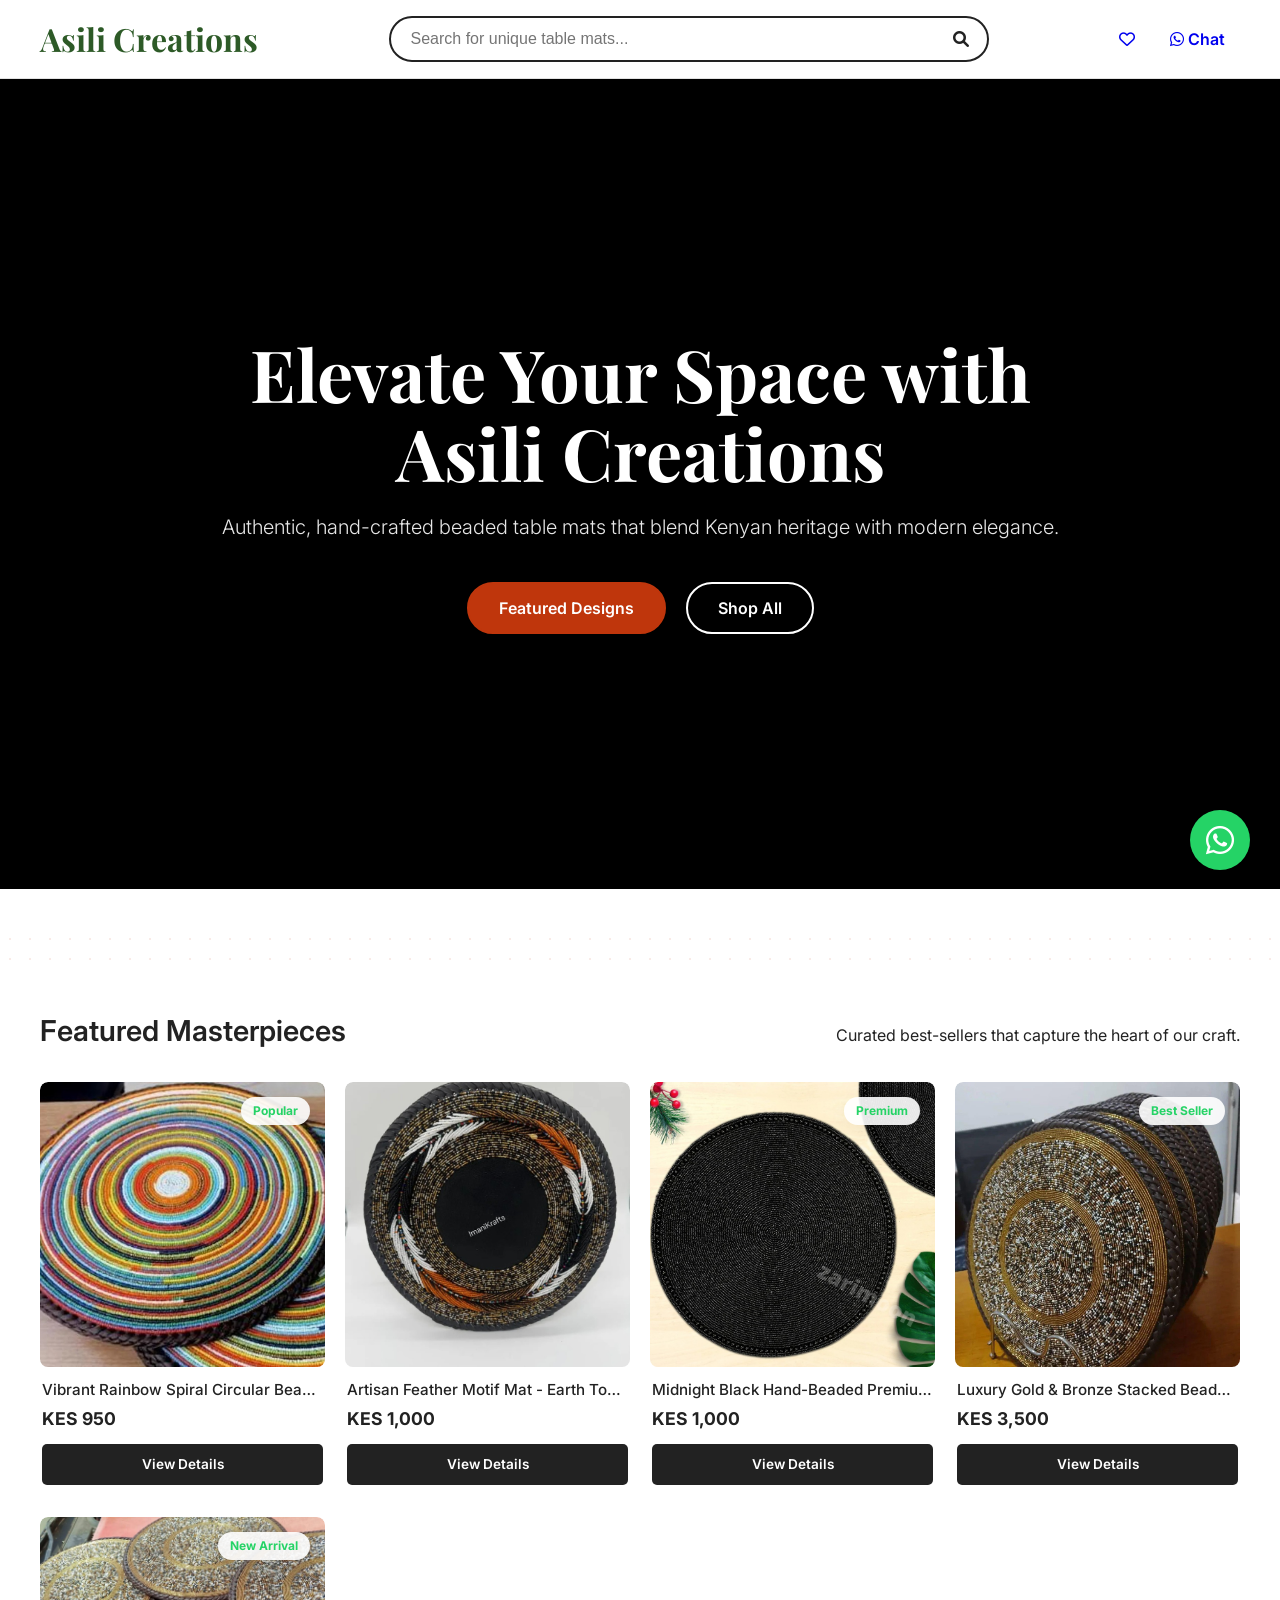
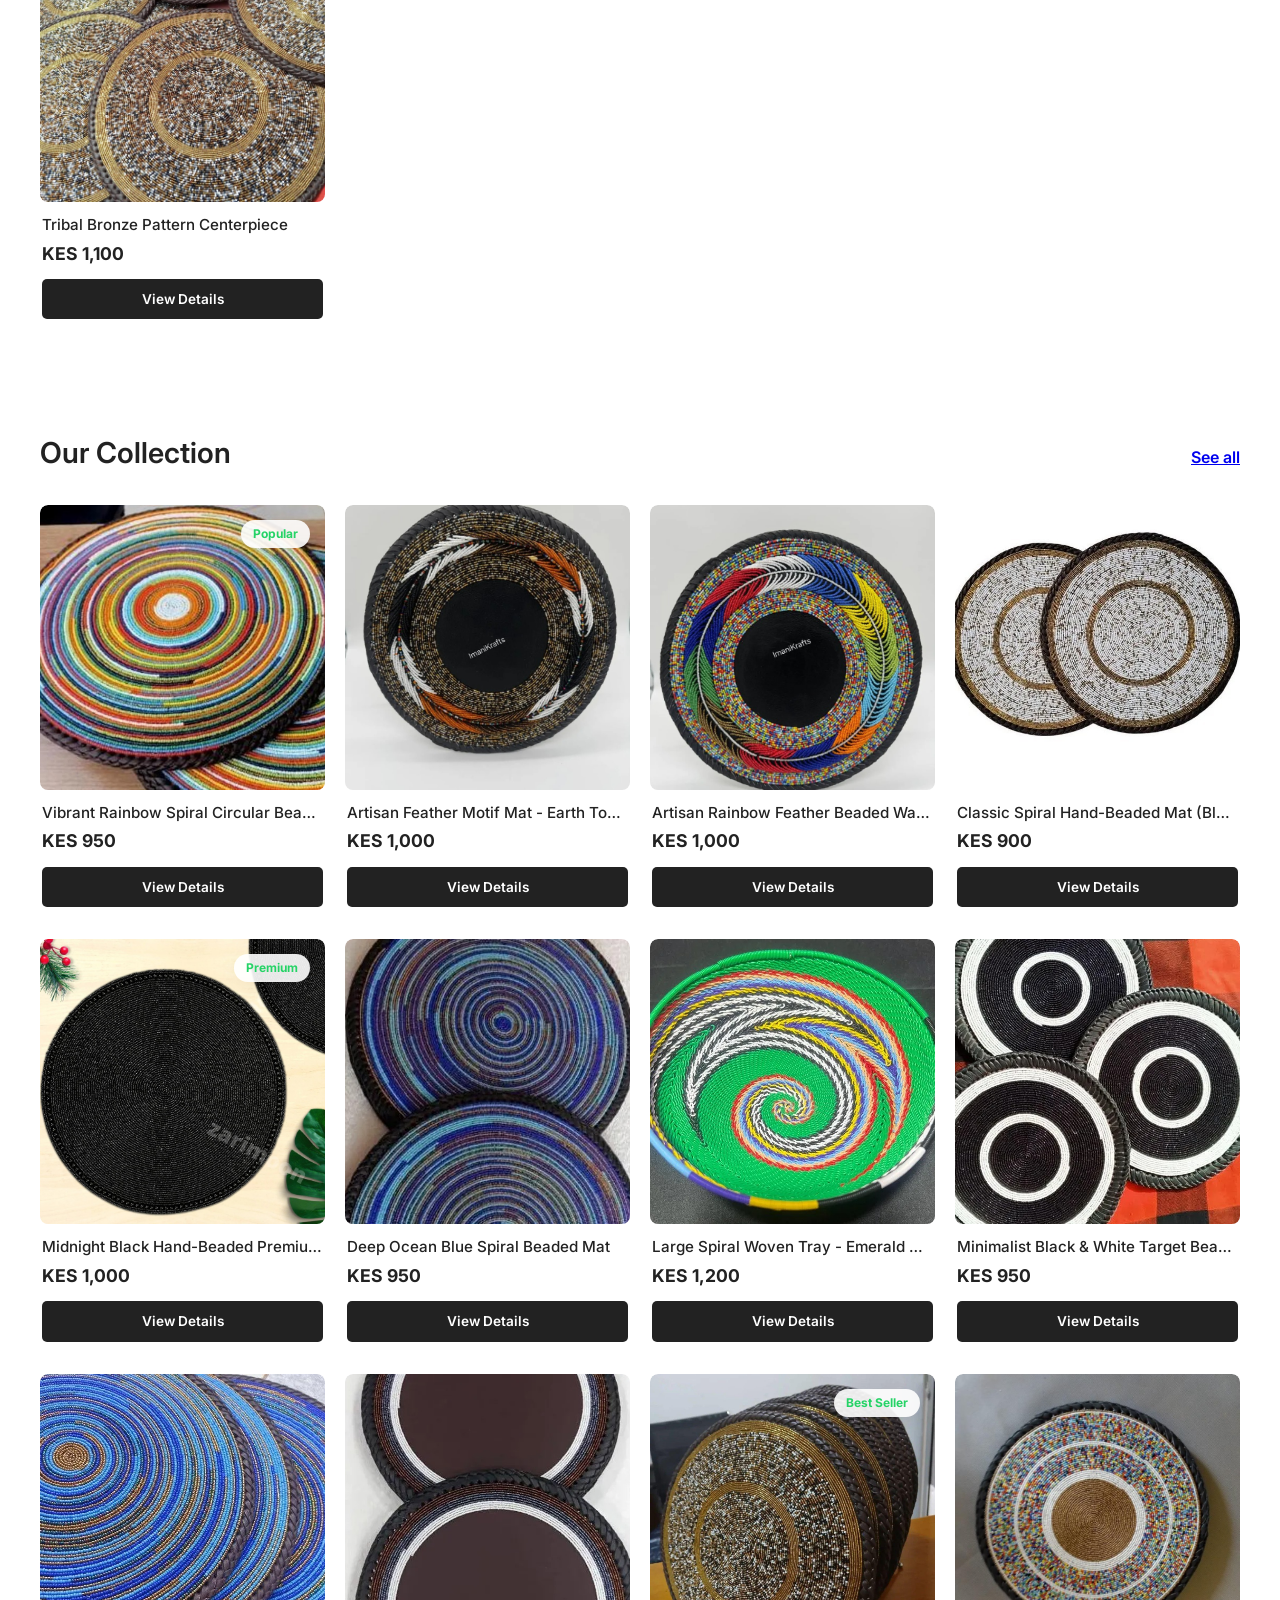
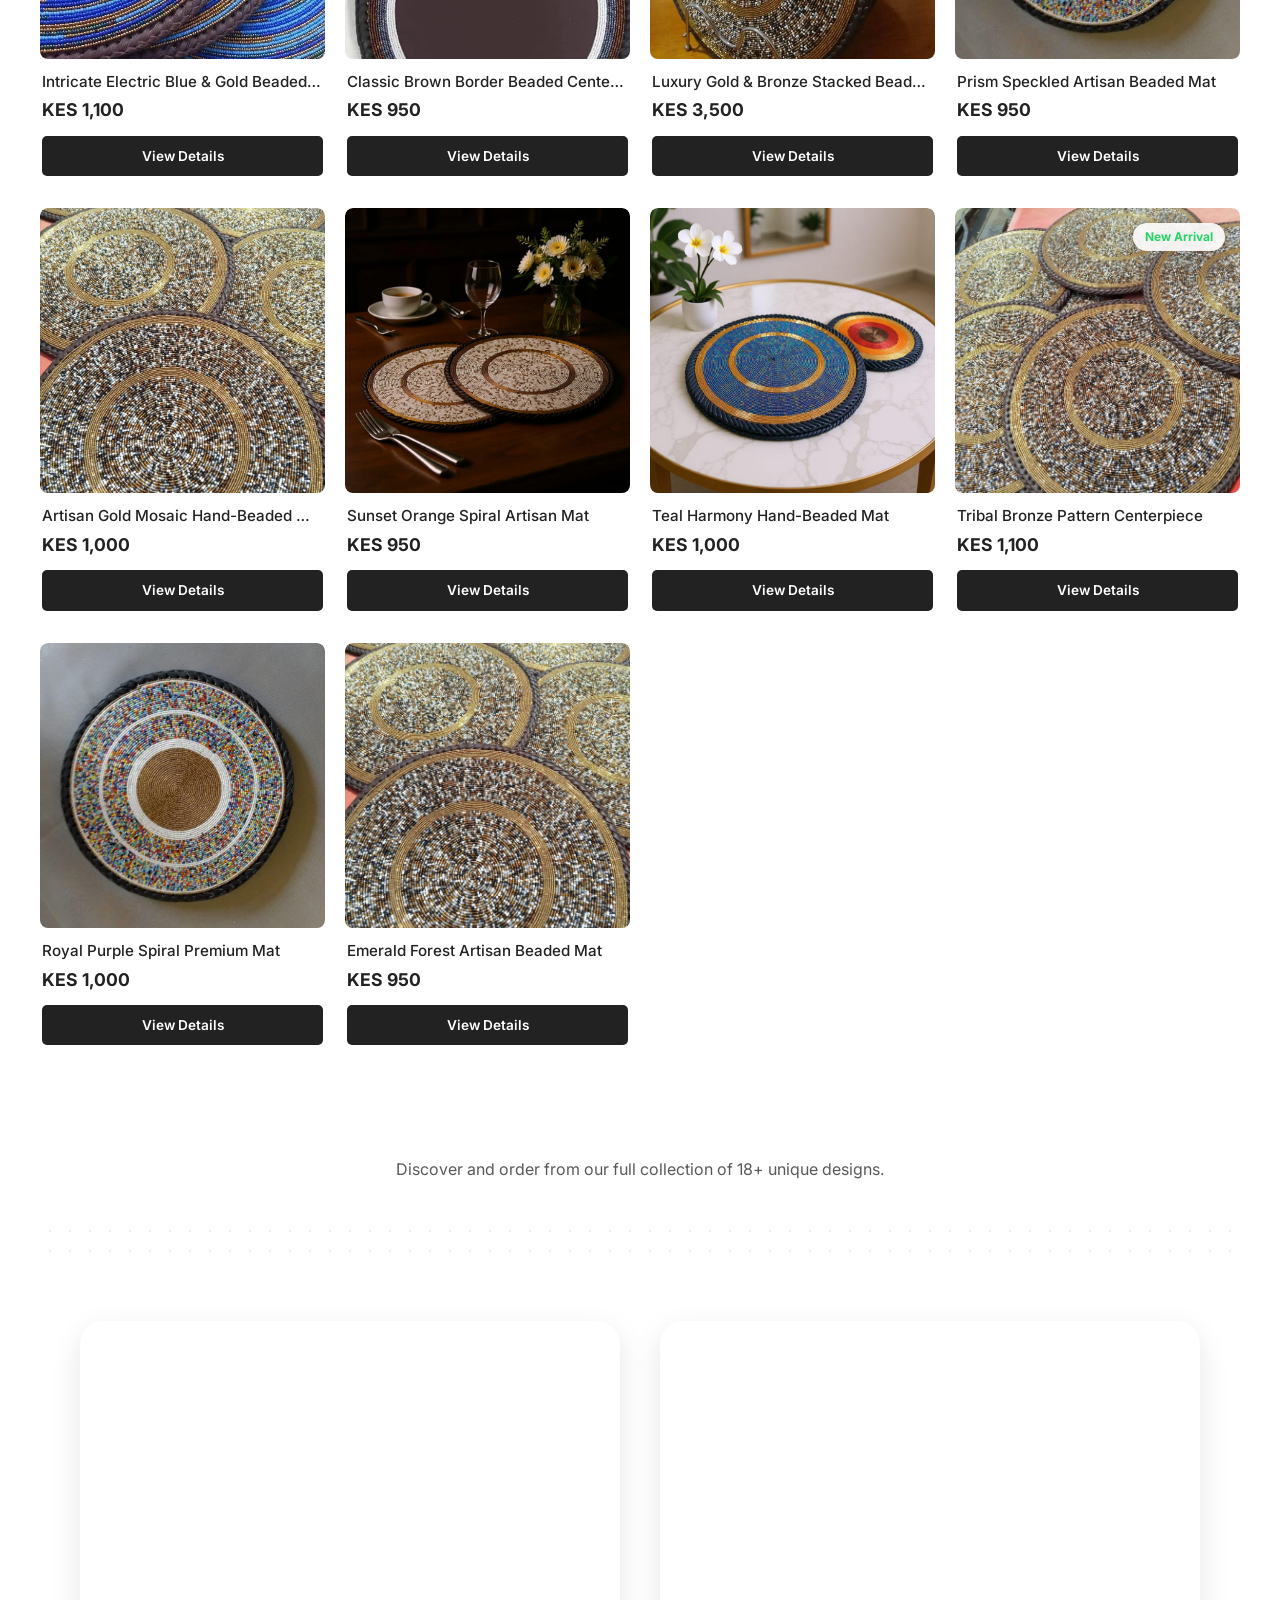
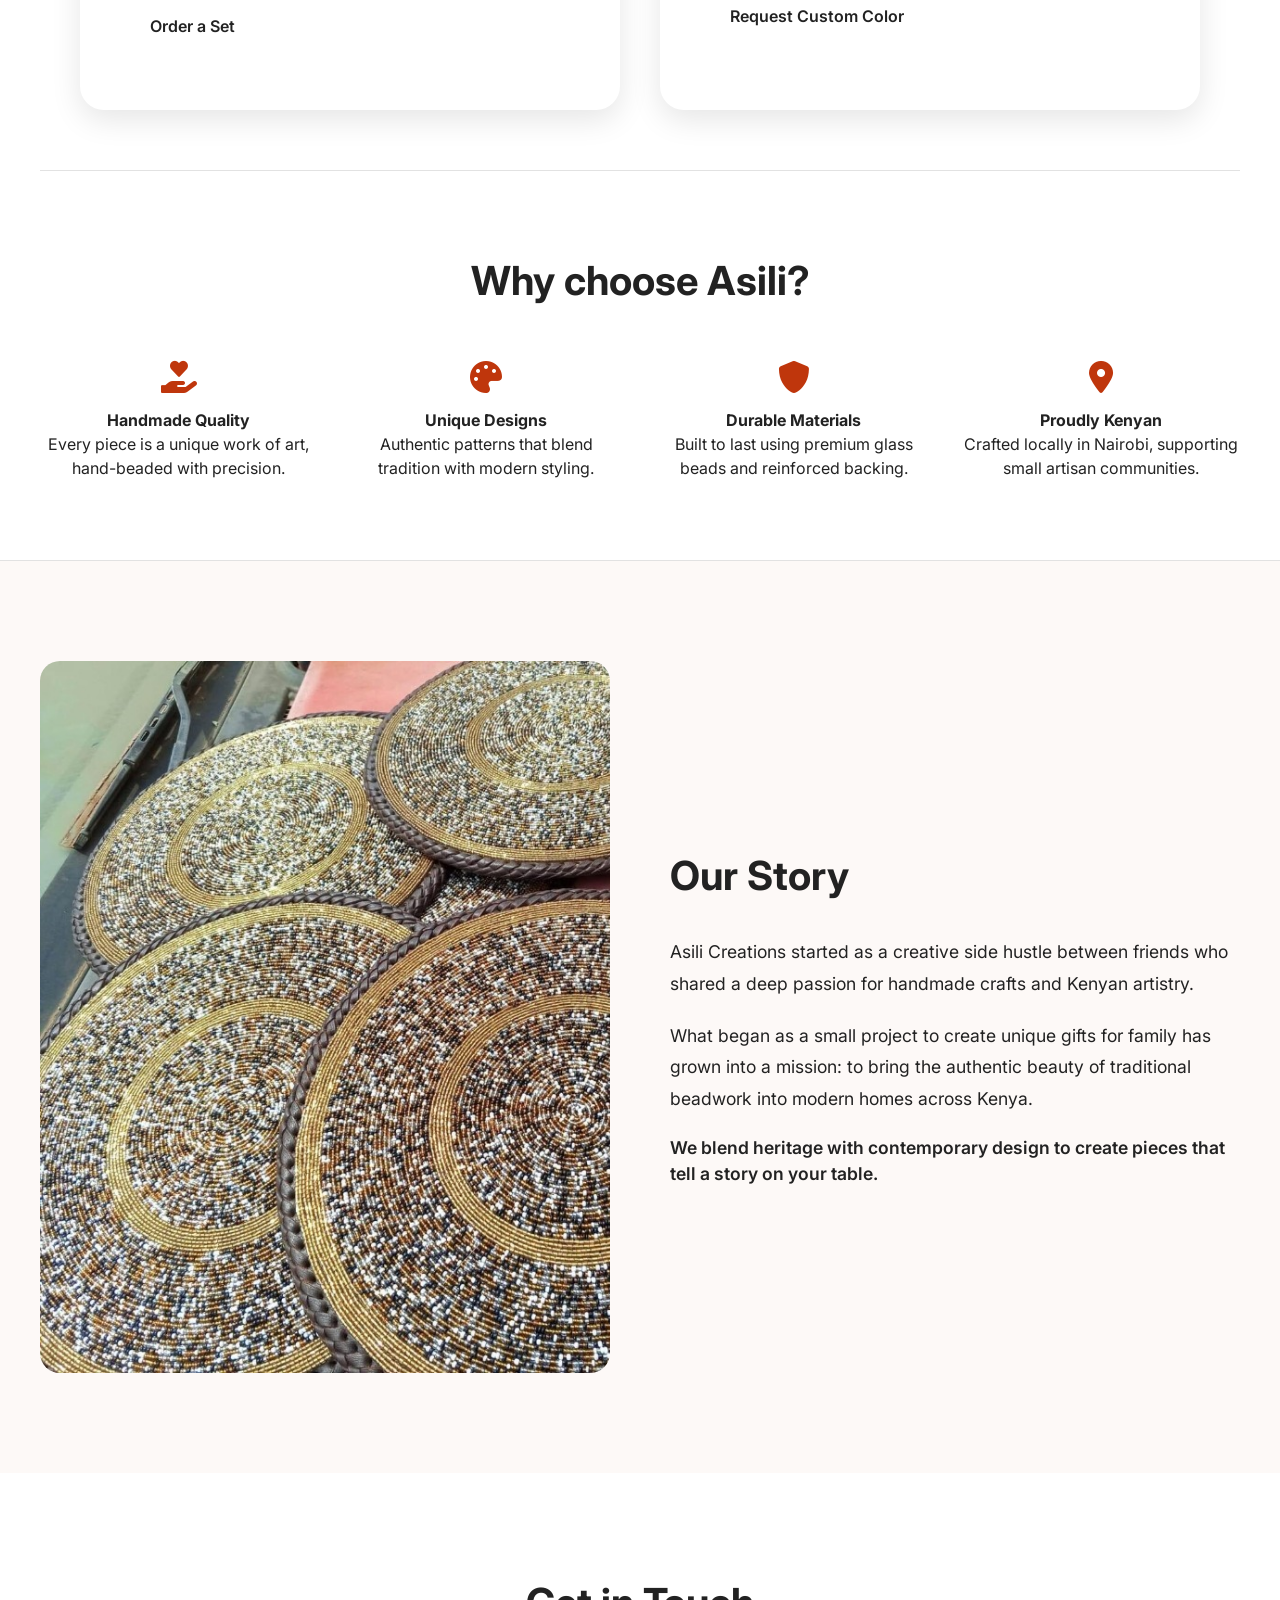
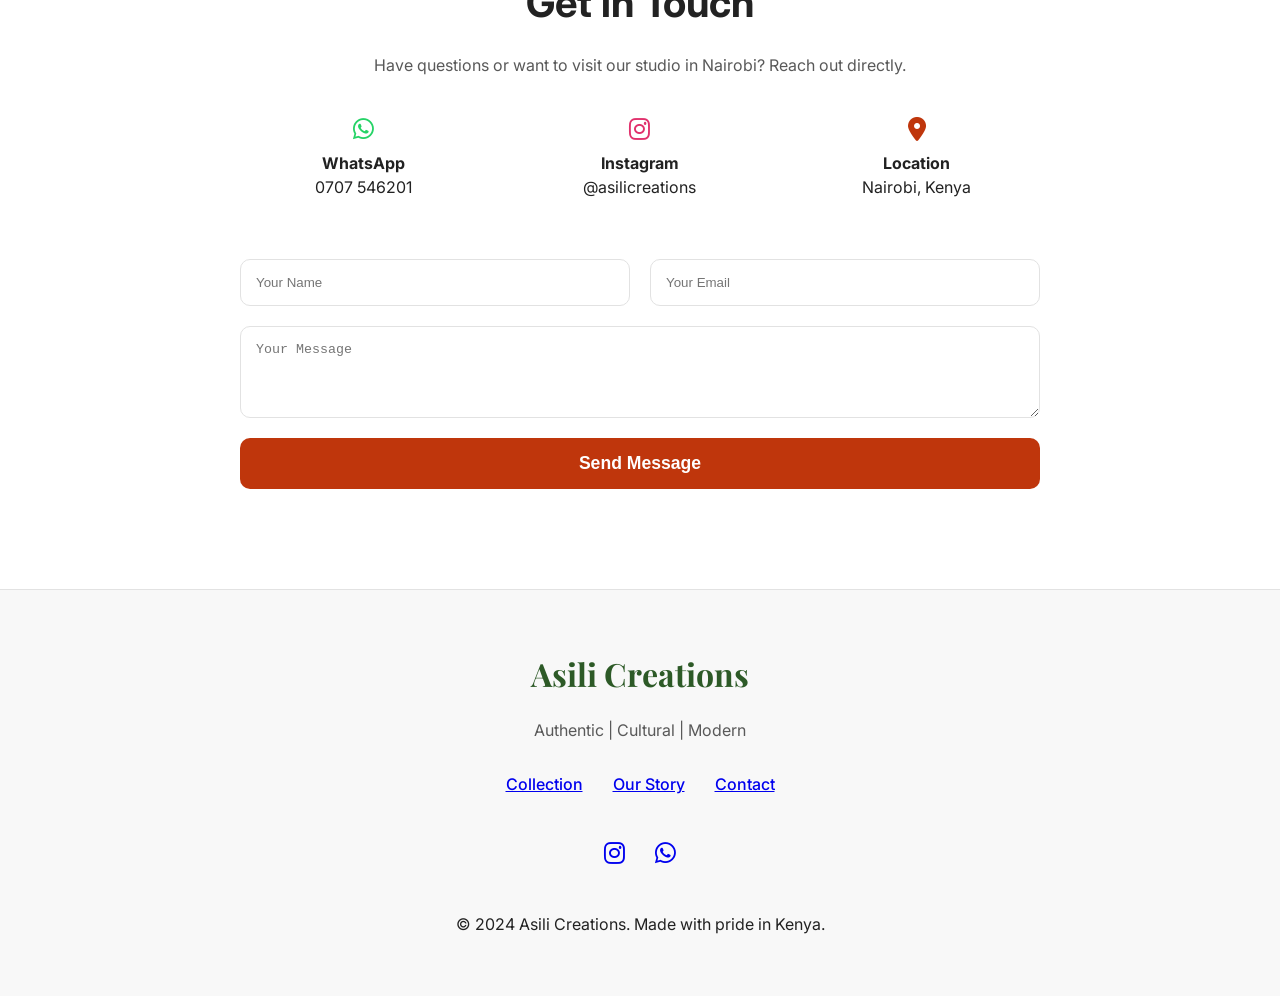
==== commit 0e403251: "UI Enhancements: Improved button presentation with custom hover states and brand colors across the s" ====
--- a/index.html
+++ b/index.html
@@ -189,7 +189,7 @@
                         <input type="email" placeholder="Your Email" style="padding: 15px; border: 1px solid var(--border-color); border-radius: 10px;">
                     </div>
                     <textarea placeholder="Your Message" rows="4" style="padding: 15px; border: 1px solid var(--border-color); border-radius: 10px;"></textarea>
-                    <button type="submit" class="btn" style="background: var(--text-main); color: white; padding: 15px; border-radius: 10px;">Send Message</button>
+                    <button type="submit" class="btn btn-primary" style="padding: 15px; border-radius: 10px; border: none; font-size: 1.1rem;">Send Message</button>
                 </form>
             </div>
         </section>
--- a/styles.css
+++ b/styles.css
@@ -160,6 +160,44 @@
     justify-content: center;
 }
 
+/* Base Button Styles */
+.btn {
+    display: inline-block;
+    padding: 12px 30px;
+    border-radius: 50px;
+    font-weight: 600;
+    text-decoration: none;
+    transition: all 0.3s ease;
+    cursor: pointer;
+    font-size: 1rem;
+}
+
+.btn-primary {
+    background: var(--terracotta);
+    color: white;
+    border: 2px solid var(--terracotta);
+}
+
+.btn-primary:hover {
+    background: transparent;
+    color: white;
+    transform: translateY(-3px);
+    box-shadow: 0 5px 15px rgba(191, 54, 12, 0.4);
+}
+
+.btn-secondary {
+    background: transparent;
+    color: white;
+    border: 2px solid white;
+}
+
+.btn-secondary:hover {
+    background: white;
+    color: var(--text-main);
+    transform: translateY(-3px);
+    box-shadow: 0 5px 15px rgba(255, 255, 255, 0.2);
+}
+
 /* Scroll Animations */
 .fade-in-target {
     opacity: 0;
